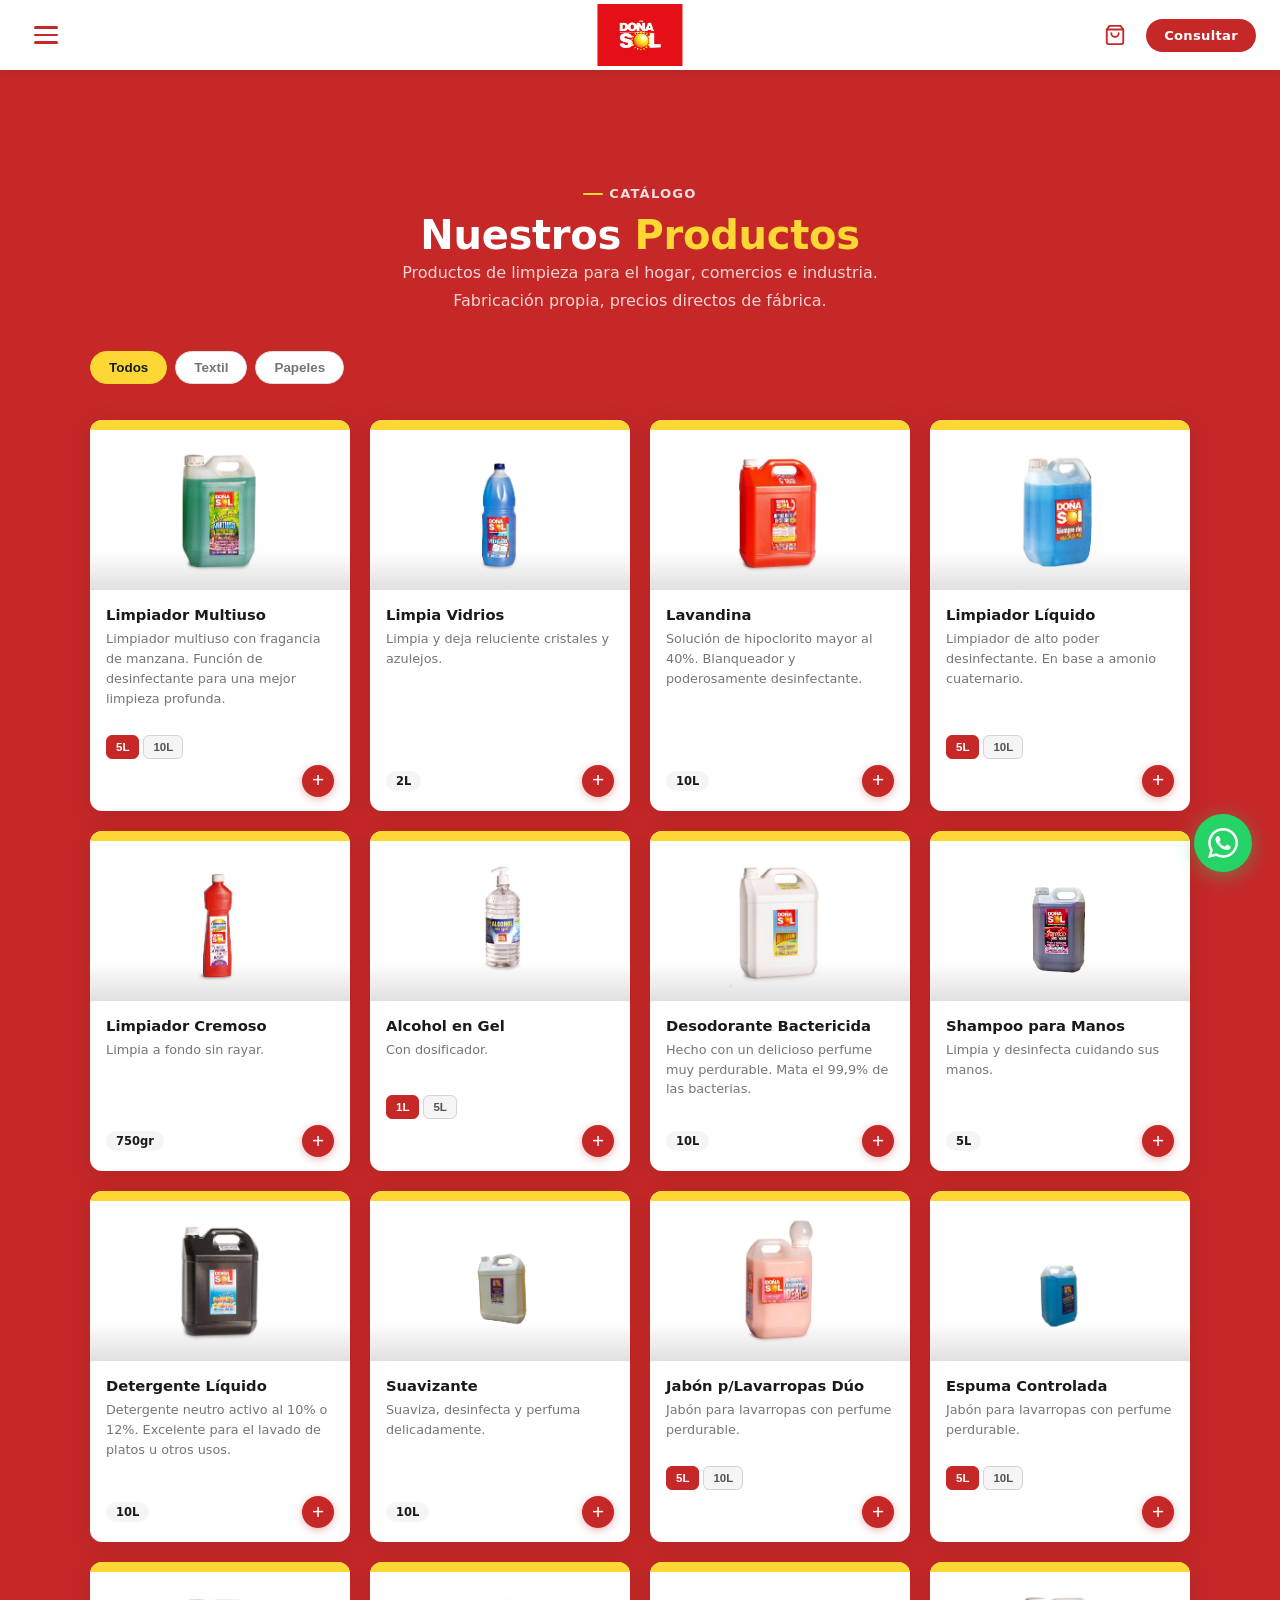
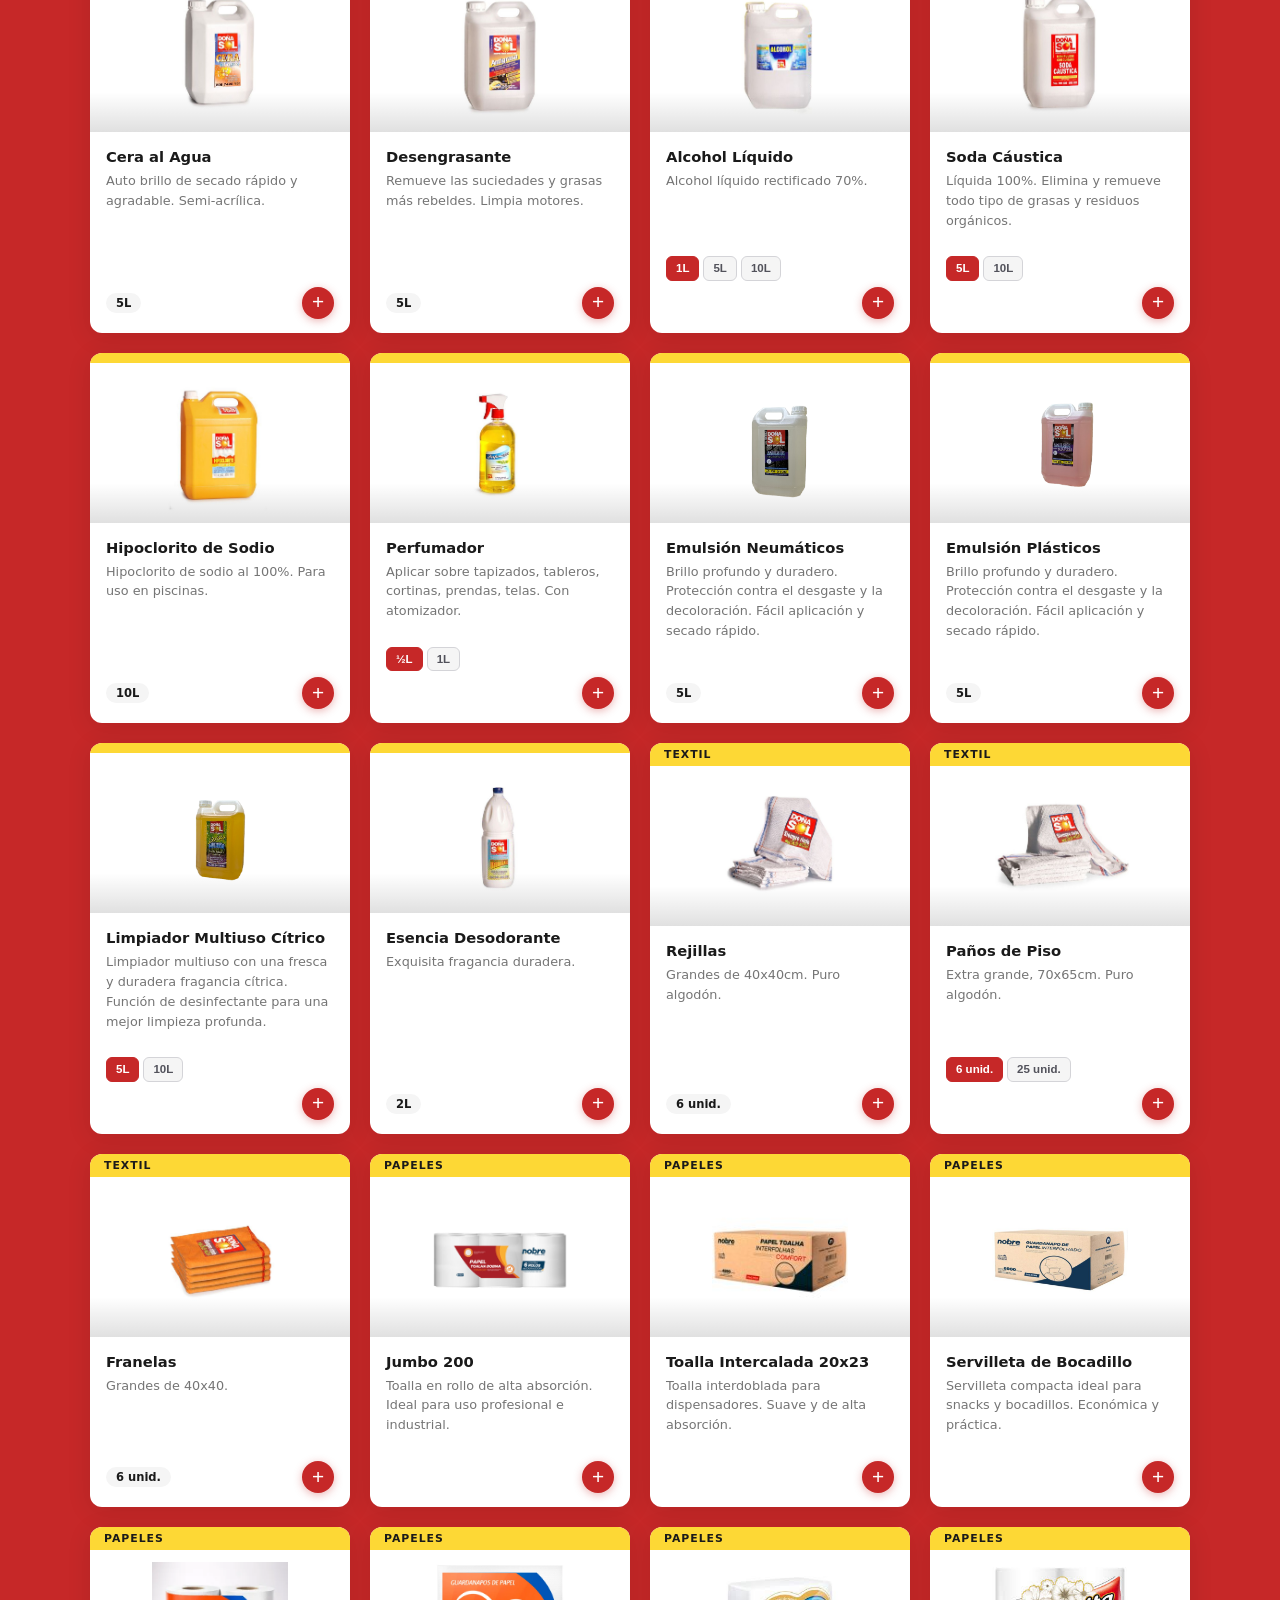
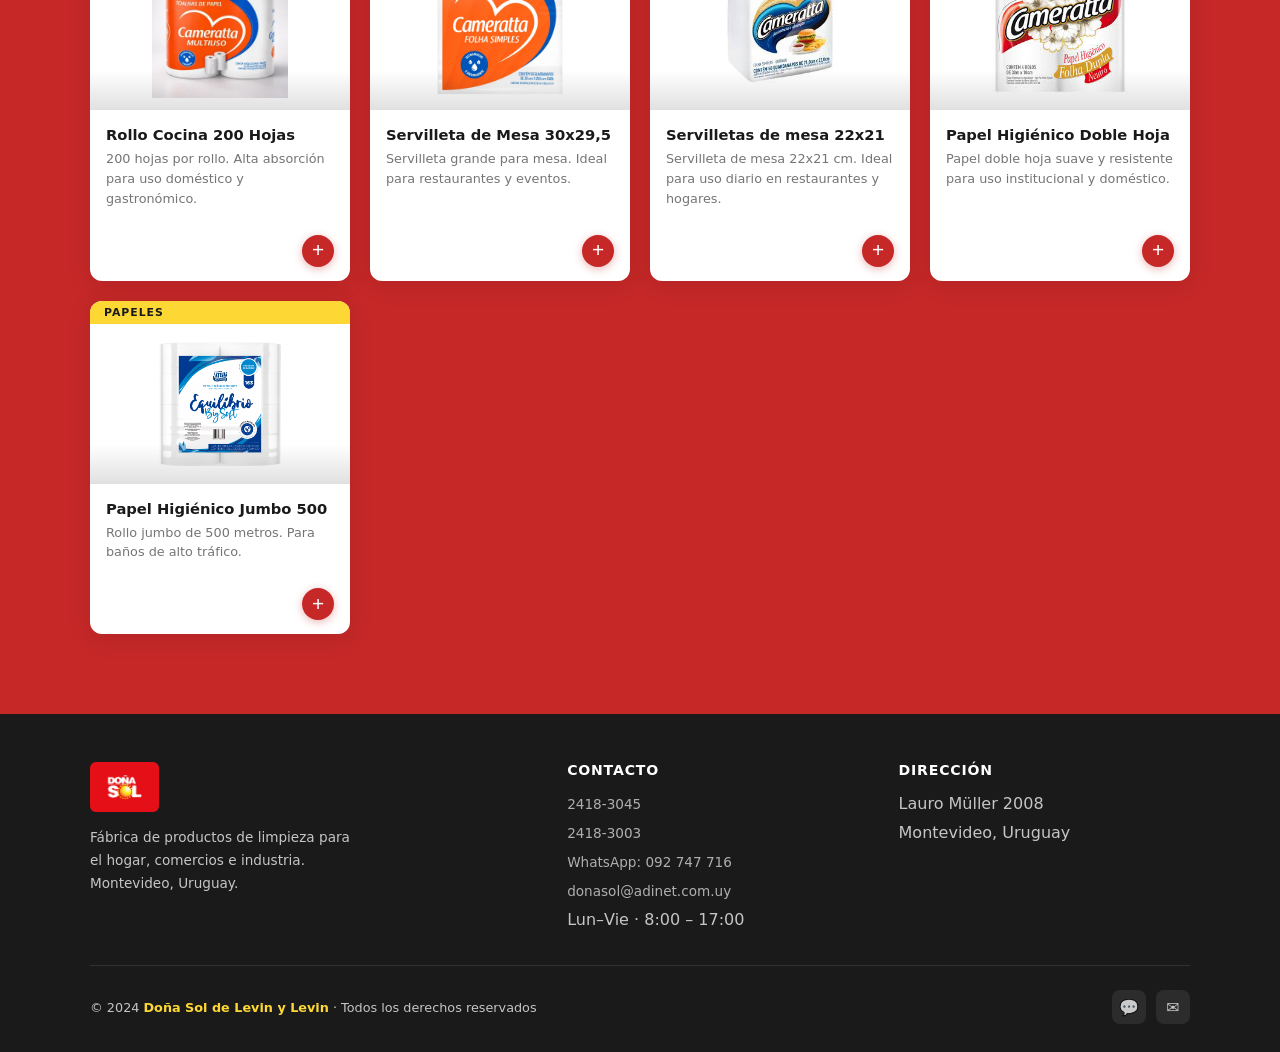
==== index.html @ 62ece006 "Update index.html" ====
<!DOCTYPE html>
<html lang="es">
<head>
  <meta charset="UTF-8" />
  <meta name="viewport" content="width=device-width, initial-scale=1.0" />
  <title>Doña Sol – Catálogo de Productos</title>
  <link rel="stylesheet" href="styles.css" />
</head>
<body>

  <!-- OVERLAY -->
  <div id="overlay"></div>

  <!-- CART DROPDOWN -->
  <div id="cart-dropdown">
    <div class="cart-dd-header">
      <span>Tu carrito</span>
      <button id="cart-dd-close" class="cart-dd-close" aria-label="Cerrar carrito">✕</button>
    </div>
    <div id="cart-items-list">
      <p class="cart-empty">Tu carrito está vacío.</p>
    </div>
    <div class="cart-dd-footer">
      <button id="btn-cart-clear" class="btn-cart-clear" style="display:none">Vaciar</button>
      <a id="btn-cart-order" href="#" target="_blank" class="btn-cart-order" style="display:none">💬 Realizar pedido</a>
    </div>
  </div>

  <!-- ============================================================
       SIDEBAR
  ============================================================ -->
  <aside id="sidebar" role="navigation" aria-label="Menú principal">
    <div class="sidebar-header">
      <div class="sidebar-logo">
        <img src="Fotos%20Dona%20sol/Logo.JPG" alt="Doña Sol" class="sidebar-logo-img" />
      </div>
      <button id="btn-close" aria-label="Cerrar menú">✕</button>
    </div>

    <nav class="sidebar-nav">
      <a href="#productos" class="nav-link">
        <span class="nav-icon">🧹</span> Catálogo
      </a>
    </nav>

    <div class="sidebar-footer">
      <p><strong>Doña Sol de Levin y Levin</strong><br/>
      Lauro Müller 2008, Montevideo<br/>
      Lun–Vie · 8:00 – 17:00</p>
    </div>
  </aside>

  <!-- ============================================================
       HEADER
  ============================================================ -->
  <header id="header">
    <button id="btn-menu" aria-label="Abrir menú">
      <span></span><span></span><span></span>
    </button>

    <div class="header-logo">
      <img src="Fotos%20Dona%20sol/Logo.JPG" alt="Doña Sol" class="header-logo-img" />
    </div>

    <div class="header-right">
      <button id="btn-cart" class="btn-cart" aria-label="Ver carrito">
        <svg viewBox="0 0 24 24" xmlns="http://www.w3.org/2000/svg"><path d="M6 2L3 6v14a2 2 0 002 2h14a2 2 0 002-2V6l-3-4z"/><line x1="3" y1="6" x2="21" y2="6"/><path d="M16 10a4 4 0 01-8 0"/></svg>
        <span id="cart-badge" class="cart-badge" style="display:none">0</span>
      </button>
      <a href="https://wa.me/59892747716" target="_blank" class="header-cta">Consultar</a>
    </div>
  </header>

  <!-- ============================================================
       MAIN
  ============================================================ -->
  <main>

    <!-- CATALOG -->
    <section id="productos">
      <div class="section-inner">

        <div class="catalog-hero">
          <div class="section-label">Catálogo</div>
          <h1 class="section-title">Nuestros <span class="accent">Productos</span></h1>
          <p class="section-desc">
            Productos de limpieza para el hogar, comercios e industria. Fabricación propia, precios directos de fábrica.
          </p>
        </div>

        <div class="category-tabs" id="filter-bar">
          <button class="tab-btn active" data-filter="todos">Todos</button>
          <button class="tab-btn" data-filter="textil">Textil</button>
          <button class="tab-btn" data-filter="papeles">Papeles</button>
        </div>

        <div class="products-grid" id="products-grid">

          <!-- HOGAR -->
          <div class="product-card reveal" data-category="hogar" data-id="multiuso" data-sizes="5L,10L">
            <div class="product-card-category"></div>
            <div class="product-card-img">
              <img src="Fotos%20Dona%20sol/Multiuso.JPG" alt="Limpiador Multiuso" />
            </div>
            <div class="product-card-body">
              <div class="product-card-name">Limpiador Multiuso</div>
              <div class="product-card-desc">Limpiador multiuso con fragancia de manzana. Función de desinfectante para una mejor limpieza profunda.</div>
            </div>
            <div class="product-card-footer">
              <span class="product-card-volume">5L o 10L</span>
              <span class="product-card-price"></span>
            </div>
          </div>

          <div class="product-card reveal reveal-delay-1" data-category="hogar">
            <div class="product-card-category"></div>
            <div class="product-card-img">
              <img src="Fotos%20Dona%20sol/Limpiavidrios.JPG" alt="Limpia Vidrios" />
            </div>
            <div class="product-card-body">
              <div class="product-card-name">Limpia Vidrios</div>
              <div class="product-card-desc">Limpia y deja reluciente cristales y azulejos.</div>
            </div>
            <div class="product-card-footer">
              <span class="product-card-volume">2L</span>
              <span class="product-card-price"></span>
            </div>
          </div>

          <div class="product-card reveal reveal-delay-2" data-category="hogar">
            <div class="product-card-category"></div>
            <div class="product-card-img">
              <img src="Fotos%20Dona%20sol/Lavandina.JPG" alt="Lavandina" />
            </div>
            <div class="product-card-body">
              <div class="product-card-name">Lavandina</div>
              <div class="product-card-desc">Solución de hipoclorito mayor al 40%. Blanqueador y poderosamente desinfectante.</div>
            </div>
            <div class="product-card-footer">
              <span class="product-card-volume">10L</span>
              <span class="product-card-price"></span>
            </div>
          </div>

          <div class="product-card reveal reveal-delay-3" data-category="hogar" data-id="desinfectante" data-sizes="5L,10L">
            <div class="product-card-category"></div>
            <div class="product-card-img">
              <img src="Fotos%20Dona%20sol/AmonioCuaternario.JPG" alt="Limpiador Líquido" />
            </div>
            <div class="product-card-body">
              <div class="product-card-name">Limpiador Líquido</div>
              <div class="product-card-desc">Limpiador de alto poder desinfectante. En base a amonio cuaternario.</div>
            </div>
            <div class="product-card-footer">
              <span class="product-card-volume">5L o 10L</span>
              <span class="product-card-price"></span>
            </div>
          </div>

          <div class="product-card reveal reveal-delay-1" data-category="hogar">
            <div class="product-card-category"></div>
            <div class="product-card-img">
              <img src="Fotos%20Dona%20sol/Cremoso.JPG" alt="Limpiador Cremoso" />
            </div>
            <div class="product-card-body">
              <div class="product-card-name">Limpiador Cremoso</div>
              <div class="product-card-desc">Limpia a fondo sin rayar.</div>
            </div>
            <div class="product-card-footer">
              <span class="product-card-volume">750gr</span>
              <span class="product-card-price"></span>
            </div>
          </div>

          <div class="product-card reveal reveal-delay-2" data-category="hogar" data-id="alcohol-gel" data-sizes="1L,5L">
            <div class="product-card-category"></div>
            <div class="product-card-img">
              <img src="Fotos%20Dona%20sol/Alcoholengel.JPG" alt="Alcohol en Gel" />
            </div>
            <div class="product-card-body">
              <div class="product-card-name">Alcohol en Gel</div>
              <div class="product-card-desc">Con dosificador.</div>
            </div>
            <div class="product-card-footer">
              <span class="product-card-volume">1L o 5L</span>
              <span class="product-card-price"></span>
            </div>
          </div>

          <div class="product-card reveal reveal-delay-3" data-category="hogar">
            <div class="product-card-category"></div>
            <div class="product-card-img">
              <img src="Fotos%20Dona%20sol/Desodorante.JPG" alt="Desodorante Bactericida" />
            </div>
            <div class="product-card-body">
              <div class="product-card-name">Desodorante Bactericida</div>
              <div class="product-card-desc">Hecho con un delicioso perfume muy perdurable. Mata el 99,9% de las bacterias.</div>
            </div>
            <div class="product-card-footer">
              <span class="product-card-volume">10L</span>
              <span class="product-card-price"></span>
            </div>
          </div>

          <div class="product-card reveal reveal-delay-1" data-category="hogar">
            <div class="product-card-category"></div>
            <div class="product-card-img">
              <img src="Fotos%20Dona%20sol/Jabon_para_manos-removebg-preview.png" alt="Shampoo para Manos" />
            </div>
            <div class="product-card-body">
              <div class="product-card-name">Shampoo para Manos</div>
              <div class="product-card-desc">Limpia y desinfecta cuidando sus manos.</div>
            </div>
            <div class="product-card-footer">
              <span class="product-card-volume">5L</span>
              <span class="product-card-price"></span>
            </div>
          </div>

          <!-- LAVANDERÍA -->
          <div class="product-card reveal" data-category="lavanderia">
            <div class="product-card-category"></div>
            <div class="product-card-img">
              <img src="Fotos%20Dona%20sol/Jabon%20Liquido.JPG" alt="Detergente Líquido" />
            </div>
            <div class="product-card-body">
              <div class="product-card-name">Detergente Líquido</div>
              <div class="product-card-desc">Detergente neutro activo al 10% o 12%. Excelente para el lavado de platos u otros usos.</div>
            </div>
            <div class="product-card-footer">
              <span class="product-card-volume">10L</span>
              <span class="product-card-price"></span>
            </div>
          </div>

          <div class="product-card reveal reveal-delay-1" data-category="lavanderia" data-id="suavizante">
            <div class="product-card-category"></div>
            <div class="product-card-img">
              <img src="Fotos%20Dona%20sol/suavizante.jpg" alt="Suavizante" />
            </div>
            <div class="product-card-body">
              <div class="product-card-name">Suavizante</div>
              <div class="product-card-desc">Suaviza, desinfecta y perfuma delicadamente.</div>
            </div>
            <div class="product-card-footer">
              <span class="product-card-volume">10L</span>
              <span class="product-card-price"></span>
            </div>
          </div>

          <div class="product-card reveal reveal-delay-1" data-category="lavanderia" data-id="ideal" data-sizes="5L,10L">
            <div class="product-card-category"></div>
            <div class="product-card-img">
              <img src="Fotos%20Dona%20sol/Ideal.JPG" alt="Jabón p/Lavarropas Dúo" />
            </div>
            <div class="product-card-body">
              <div class="product-card-name">Jabón p/Lavarropas Dúo</div>
              <div class="product-card-desc">Jabón para lavarropas con perfume perdurable.</div>
            </div>
            <div class="product-card-footer">
              <span class="product-card-volume">5L o 10L</span>
              <span class="product-card-price"></span>
            </div>
          </div>

          <div class="product-card reveal reveal-delay-2" data-category="lavanderia" data-id="espuma-controlada" data-sizes="5L,10L">
            <div class="product-card-category"></div>
            <div class="product-card-img">
              <img src="Fotos%20Dona%20sol/Limpiador%20liquidp.jpg" alt="Espuma Controlada" />
            </div>
            <div class="product-card-body">
              <div class="product-card-name">Espuma Controlada</div>
              <div class="product-card-desc">Jabón para lavarropas con perfume perdurable.</div>
            </div>
            <div class="product-card-footer">
              <span class="product-card-volume">5L o 10L</span>
              <span class="product-card-price"></span>
            </div>
          </div>

          <!-- PISOS -->
          <div class="product-card reveal" data-category="pisos">
            <div class="product-card-category"></div>
            <div class="product-card-img">
              <img src="Fotos%20Dona%20sol/Cera.JPG" alt="Cera al Agua" />
            </div>
            <div class="product-card-body">
              <div class="product-card-name">Cera al Agua</div>
              <div class="product-card-desc">Auto brillo de secado rápido y agradable. Semi-acrílica.</div>
            </div>
            <div class="product-card-footer">
              <span class="product-card-volume">5L</span>
              <span class="product-card-price"></span>
            </div>
          </div>

          <div class="product-card reveal reveal-delay-1" data-category="pisos">
            <div class="product-card-category"></div>
            <div class="product-card-img">
              <img src="Fotos%20Dona%20sol/Desengrasante.JPG" alt="Desengrasante" />
            </div>
            <div class="product-card-body">
              <div class="product-card-name">Desengrasante</div>
              <div class="product-card-desc">Remueve las suciedades y grasas más rebeldes. Limpia motores.</div>
            </div>
            <div class="product-card-footer">
              <span class="product-card-volume">5L</span>
              <span class="product-card-price"></span>
            </div>
          </div>

          <!-- INDUSTRIAL -->
          <div class="product-card reveal" data-category="industrial" data-id="alcohol" data-sizes="1L,5L,10L">
            <div class="product-card-category"></div>
            <div class="product-card-img">
              <img src="Fotos%20Dona%20sol/Alcohol.JPG" alt="Alcohol Líquido" />
            </div>
            <div class="product-card-body">
              <div class="product-card-name">Alcohol Líquido</div>
              <div class="product-card-desc">Alcohol líquido rectificado 70%.</div>
            </div>
            <div class="product-card-footer">
              <span class="product-card-volume">1L, 5L o 10L</span>
              <span class="product-card-price"></span>
            </div>
          </div>

          <div class="product-card reveal reveal-delay-1" data-category="industrial" data-id="soda-caustica" data-sizes="5L,10L">
            <div class="product-card-category"></div>
            <div class="product-card-img">
              <img src="Fotos%20Dona%20sol/Soda.JPG" alt="Soda Cáustica" />
            </div>
            <div class="product-card-body">
              <div class="product-card-name">Soda Cáustica</div>
              <div class="product-card-desc">Líquida 100%. Elimina y remueve todo tipo de grasas y residuos orgánicos.</div>
            </div>
            <div class="product-card-footer">
              <span class="product-card-volume">5L o 10L</span>
              <span class="product-card-price"></span>
            </div>
          </div>

          <div class="product-card reveal reveal-delay-2" data-category="industrial">
            <div class="product-card-category"></div>
            <div class="product-card-img">
              <img src="Fotos%20Dona%20sol/Hipoclorito.JPG" alt="Hipoclorito de Sodio" />
            </div>
            <div class="product-card-body">
              <div class="product-card-name">Hipoclorito de Sodio</div>
              <div class="product-card-desc">Hipoclorito de sodio al 100%. Para uso en piscinas.</div>
            </div>
            <div class="product-card-footer">
              <span class="product-card-volume">10L</span>
              <span class="product-card-price"></span>
            </div>
          </div>

          <div class="product-card reveal reveal-delay-3" data-category="industrial" data-id="perfumador" data-sizes="½L|500ml,1L">
            <div class="product-card-category"></div>
            <div class="product-card-img">
              <img src="Fotos%20Dona%20sol/Perfumador.JPG" alt="Perfumador" />
            </div>
            <div class="product-card-body">
              <div class="product-card-name">Perfumador</div>
              <div class="product-card-desc">Aplicar sobre tapizados, tableros, cortinas, prendas, telas. Con atomizador.</div>
            </div>
            <div class="product-card-footer">
              <span class="product-card-volume">1/2L o 1L</span>
              <span class="product-card-price"></span>
            </div>
          </div>

          <div class="product-card reveal reveal-delay-1" data-category="industrial">
            <div class="product-card-category"></div>
            <div class="product-card-img">
              <img src="Fotos%20Dona%20sol/Emulsion_Neumaticos-removebg-preview.png" alt="Emulsión Neumáticos" />
            </div>
            <div class="product-card-body">
              <div class="product-card-name">Emulsión Neumáticos</div>
              <div class="product-card-desc">Brillo profundo y duradero. Protección contra el desgaste y la decoloración. Fácil aplicación y secado rápido.</div>
            </div>
            <div class="product-card-footer">
              <span class="product-card-volume">5L</span>
              <span class="product-card-price"></span>
            </div>
          </div>

          <div class="product-card reveal reveal-delay-2" data-category="industrial">
            <div class="product-card-category"></div>
            <div class="product-card-img">
              <img src="Fotos%20Dona%20sol/Emulsion_plasticos-removebg-preview.png" alt="Emulsión Plásticos" />
            </div>
            <div class="product-card-body">
              <div class="product-card-name">Emulsión Plásticos</div>
              <div class="product-card-desc">Brillo profundo y duradero. Protección contra el desgaste y la decoloración. Fácil aplicación y secado rápido.</div>
            </div>
            <div class="product-card-footer">
              <span class="product-card-volume">5L</span>
              <span class="product-card-price"></span>
            </div>
          </div>

          <div class="product-card reveal reveal-delay-3" data-category="industrial" data-id="mulcit" data-sizes="5L,10L">
            <div class="product-card-category"></div>
            <div class="product-card-img">
              <img src="Fotos%20Dona%20sol/Mulcit-removebg-preview.png" alt="Limpiador Multiuso Cítrico" />
            </div>
            <div class="product-card-body">
              <div class="product-card-name">Limpiador Multiuso Cítrico</div>
              <div class="product-card-desc">Limpiador multiuso con una fresca y duradera fragancia cítrica. Función de desinfectante para una mejor limpieza profunda.</div>
            </div>
            <div class="product-card-footer">
              <span class="product-card-volume">5L o 10L</span>
              <span class="product-card-price"></span>
            </div>
          </div>

          <div class="product-card reveal" data-category="hogar">
            <div class="product-card-category"></div>
            <div class="product-card-img">
              <img src="Fotos%20Dona%20sol/Esencia.jpg" alt="Esencia Desodorante" />
            </div>
            <div class="product-card-body">
              <div class="product-card-name">Esencia Desodorante</div>
              <div class="product-card-desc">Exquisita fragancia duradera.</div>
            </div>
            <div class="product-card-footer">
              <span class="product-card-volume">2L</span>
              <span class="product-card-price"></span>
            </div>
          </div>

          <div class="product-card reveal" data-category="textil">
            <div class="product-card-category">Textil</div>
            <div class="product-card-img">
              <img src="Fotos%20Dona%20sol/Rejillas.JPG" alt="Rejillas" />
            </div>
            <div class="product-card-body">
              <div class="product-card-name">Rejillas</div>
              <div class="product-card-desc">Grandes de 40x40cm. Puro algodón.</div>
            </div>
            <div class="product-card-footer">
              <span class="product-card-volume">6 unid.</span>
              <span class="product-card-price"></span>
            </div>
          </div>

          <div class="product-card reveal reveal-delay-1" data-category="textil" data-id="panos-de-piso" data-sizes="6 unid.|6u,25 unid.|25u">
            <div class="product-card-category">Textil</div>
            <div class="product-card-img">
              <img src="Fotos%20Dona%20sol/Pa%C3%B1os%20de%20piso.JPG" alt="Paños de Piso" />
            </div>
            <div class="product-card-body">
              <div class="product-card-name">Paños de Piso</div>
              <div class="product-card-desc">Extra grande, 70x65cm. Puro algodón.</div>
            </div>
            <div class="product-card-footer">
              <span class="product-card-volume">6 o 25 unid.</span>
              <span class="product-card-price"></span>
            </div>
          </div>

          <div class="product-card reveal reveal-delay-2" data-category="textil">
            <div class="product-card-category">Textil</div>
            <div class="product-card-img">
              <img src="Fotos%20Dona%20sol/Franelas.JPG" alt="Franelas" />
            </div>
            <div class="product-card-body">
              <div class="product-card-name">Franelas</div>
              <div class="product-card-desc">Grandes de 40x40.</div>
            </div>
            <div class="product-card-footer">
              <span class="product-card-volume">6 unid.</span>
              <span class="product-card-price"></span>
            </div>
          </div>


          <!-- PAPELES -->
          <div class="product-card reveal" data-category="papeles">
            <div class="product-card-category">Papeles</div>
            <div class="product-card-img">
              <img src="Fotos%20Dona%20sol/Jumbo%20200.jpg" alt="Jumbo 200" />
            </div>
            <div class="product-card-body">
              <div class="product-card-name">Jumbo 200</div>
              <div class="product-card-desc">Toalla en rollo de alta absorción. Ideal para uso profesional e industrial.</div>
            </div>
            <div class="product-card-footer">
              <span class="product-card-price"></span>
            </div>
          </div>

          <div class="product-card reveal reveal-delay-1" data-category="papeles">
            <div class="product-card-category">Papeles</div>
            <div class="product-card-img">
              <img src="Fotos%20Dona%20sol/Toalla%20Intercalada%2020x23.jpg" alt="Toalla Intercalada 20x23" />
            </div>
            <div class="product-card-body">
              <div class="product-card-name">Toalla Intercalada 20x23</div>
              <div class="product-card-desc">Toalla interdoblada para dispensadores. Suave y de alta absorción.</div>
            </div>
            <div class="product-card-footer">
              <span class="product-card-price"></span>
            </div>
          </div>

          <div class="product-card reveal reveal-delay-2" data-category="papeles">
            <div class="product-card-category">Papeles</div>
            <div class="product-card-img">
              <img src="Fotos%20Dona%20sol/Servilleta%20de%20Bocadillo.jpg" alt="Servilleta de Bocadillo" />
            </div>
            <div class="product-card-body">
              <div class="product-card-name">Servilleta de Bocadillo</div>
              <div class="product-card-desc">Servilleta compacta ideal para snacks y bocadillos. Económica y práctica.</div>
            </div>
            <div class="product-card-footer">
              <span class="product-card-price"></span>
            </div>
          </div>

          <div class="product-card reveal reveal-delay-3" data-category="papeles">
            <div class="product-card-category">Papeles</div>
            <div class="product-card-img">
              <img src="Fotos%20Dona%20sol/Rollo%20Cocina%20200%20Hojas.webp" alt="Rollo Cocina 200 Hojas" />
            </div>
            <div class="product-card-body">
              <div class="product-card-name">Rollo Cocina 200 Hojas</div>
              <div class="product-card-desc">200 hojas por rollo. Alta absorción para uso doméstico y gastronómico.</div>
            </div>
            <div class="product-card-footer">
              <span class="product-card-price"></span>
            </div>
          </div>

          <div class="product-card reveal reveal-delay-1" data-category="papeles">
            <div class="product-card-category">Papeles</div>
            <div class="product-card-img">
              <img src="Fotos%20Dona%20sol/Servilleta%20de%20Mesa%2030x29%2C5.webp" alt="Servilleta de Mesa 30x29,5" />
            </div>
            <div class="product-card-body">
              <div class="product-card-name">Servilleta de Mesa 30x29,5</div>
              <div class="product-card-desc">Servilleta grande para mesa. Ideal para restaurantes y eventos.</div>
            </div>
            <div class="product-card-footer">
              <span class="product-card-price"></span>
            </div>
          </div>

          <div class="product-card reveal reveal-delay-3" data-category="papeles">
            <div class="product-card-category">Papeles</div>
            <div class="product-card-img">
              <img src="Fotos%20Dona%20sol/servilletaa.jpg" alt="Servilletas de mesa 22x21" />
            </div>
            <div class="product-card-body">
              <div class="product-card-name">Servilletas de mesa 22x21</div>
              <div class="product-card-desc">Servilleta de mesa 22x21 cm. Ideal para uso diario en restaurantes y hogares.</div>
            </div>
            <div class="product-card-footer">
              <span class="product-card-price"></span>
            </div>
          </div>

          <div class="product-card reveal reveal-delay-2" data-category="papeles">
            <div class="product-card-category">Papeles</div>
            <div class="product-card-img">
              <img src="Fotos%20Dona%20sol/Pepel%20Higenico%20Doble%20Hoja.jpg" alt="Papel Higiénico Doble Hoja" />
            </div>
            <div class="product-card-body">
              <div class="product-card-name">Papel Higiénico Doble Hoja</div>
              <div class="product-card-desc">Papel doble hoja suave y resistente para uso institucional y doméstico.</div>
            </div>
            <div class="product-card-footer">
              <span class="product-card-price"></span>
            </div>
          </div>

          <div class="product-card reveal reveal-delay-3" data-category="papeles">
            <div class="product-card-category">Papeles</div>
            <div class="product-card-img">
              <img src="Fotos%20Dona%20sol/Papel%20Higenico%20Jumbo%20500.png" alt="Papel Higiénico Jumbo 500" />
            </div>
            <div class="product-card-body">
              <div class="product-card-name">Papel Higiénico Jumbo 500</div>
              <div class="product-card-desc">Rollo jumbo de 500 metros. Para baños de alto tráfico.</div>
            </div>
            <div class="product-card-footer">
              <span class="product-card-price"></span>
            </div>
          </div>

        </div>
      </div>
    </section>

  </main>

  <!-- PRODUCT MODAL -->
  <div id="product-modal" class="pmodal-overlay">
    <div class="pmodal">
      <button class="pmodal-close" aria-label="Cerrar">✕</button>
      <div class="pmodal-img-wrap">
        <img id="pmodal-img" src="" alt="" />
      </div>
      <div class="pmodal-body">
        <h2 id="pmodal-name"></h2>
        <p id="pmodal-desc"></p>
        <span id="pmodal-volume" class="pmodal-volume"></span>
        <button id="pmodal-add-cart" class="pmodal-btn-cart">🛒 Agregar al carrito</button>
        <a id="pmodal-wa" href="#" target="_blank" class="pmodal-btn-wa">
          💬 Consultar por WhatsApp
        </a>
      </div>
    </div>
  </div>

  <!-- FOOTER -->
  <footer>
    <div class="footer-inner">
      <div class="footer-top">
        <div class="footer-brand">
          <div class="brand-logo">
            <img src="Fotos%20Dona%20sol/Logo.JPG" alt="Doña Sol" class="footer-logo-img" />
          </div>
          <p>Fábrica de productos de limpieza para el hogar, comercios e industria. Montevideo, Uruguay.</p>
        </div>
        <div class="footer-col">
          <h4>Contacto</h4>
          <ul>
            <li><a href="tel:24183045">2418-3045</a></li>
            <li><a href="tel:24183003">2418-3003</a></li>
            <li><a href="https://wa.me/59892747716" target="_blank">WhatsApp: 092 747 716</a></li>
            <li><a href="mailto:donasol@adinet.com.uy">donasol@adinet.com.uy</a></li>
            <li>Lun–Vie · 8:00 – 17:00</li>
          </ul>
        </div>
        <div class="footer-col">
          <h4>Dirección</h4>
          <ul>
            <li>Lauro Müller 2008</li>
            <li>Montevideo, Uruguay</li>
          </ul>
        </div>
      </div>
      <div class="footer-bottom">
        <p>© 2024 <span class="accent">Doña Sol de Levin y Levin</span> · Todos los derechos reservados</p>
        <div class="social-links">
          <a href="https://wa.me/59892747716" target="_blank" title="WhatsApp">💬</a>
          <a href="mailto:donasol@adinet.com.uy" title="Email">✉️</a>
        </div>
      </div>
    </div>
  </footer>

  <!-- WHATSAPP FLOATING BUTTON -->
  <a id="whatsapp-btn" href="https://wa.me/59892747716" target="_blank" aria-label="Contactar por WhatsApp">
    <svg viewBox="0 0 24 24" xmlns="http://www.w3.org/2000/svg">
      <path d="M17.472 14.382c-.297-.149-1.758-.867-2.03-.967-.273-.099-.471-.148-.67.15-.197.297-.767.966-.94 1.164-.173.199-.347.223-.644.075-.297-.15-1.255-.463-2.39-1.475-.883-.788-1.48-1.761-1.653-2.059-.173-.297-.018-.458.13-.606.134-.133.298-.347.446-.52.149-.174.198-.298.298-.497.099-.198.05-.371-.025-.52-.075-.149-.669-1.612-.916-2.207-.242-.579-.487-.5-.669-.51-.173-.008-.371-.01-.57-.01-.198 0-.52.074-.792.372-.272.297-1.04 1.016-1.04 2.479 0 1.462 1.065 2.875 1.213 3.074.149.198 2.096 3.2 5.077 4.487.709.306 1.262.489 1.694.625.712.227 1.36.195 1.871.118.571-.085 1.758-.719 2.006-1.413.248-.694.248-1.289.173-1.413-.074-.124-.272-.198-.57-.347m-5.421 7.403h-.004a9.87 9.87 0 01-5.031-1.378l-.361-.214-3.741.982.998-3.648-.235-.374a9.86 9.86 0 01-1.51-5.26c.001-5.45 4.436-9.884 9.888-9.884 2.64 0 5.122 1.03 6.988 2.898a9.825 9.825 0 012.893 6.994c-.003 5.45-4.437 9.884-9.885 9.884m8.413-18.297A11.815 11.815 0 0012.05 0C5.495 0 .16 5.335.157 11.892c0 2.096.547 4.142 1.588 5.945L.057 24l6.305-1.654a11.882 11.882 0 005.683 1.448h.005c6.554 0 11.89-5.335 11.893-11.893a11.821 11.821 0 00-3.48-8.413Z"/>
    </svg>
  </a>

  <script src="https://cdn.jsdelivr.net/npm/motion@latest/dist/motion.js"></script>
  <script src="script.js"></script>
</body>
</html>
---- styles.css ----
/* ============================================================
   VARIABLES & RESET
============================================================ */
:root {
  --red:        #C62828;
  --red-dark:   #8E0000;
  --red-light:  #EF5350;
  --yellow:     #FDD835;
  --yellow-dark:#F9A825;
  --white:      #FFFFFF;
  --off-white:  #FFF8F8;
  --gray-light: #F5F5F5;
  --gray:       #757575;
  --dark:       #1A1A1A;
  --sidebar-w:  300px;
  --header-h:   70px;
  --radius:     12px;
  --shadow:     0 4px 24px rgba(0,0,0,0.10);
  --shadow-lg:  0 8px 40px rgba(0,0,0,0.16);
  --trans:      0.35s cubic-bezier(.4,0,.2,1);
}

*, *::before, *::after { box-sizing: border-box; margin: 0; padding: 0; }

html { scroll-behavior: smooth; }

body {
  font-family: 'Segoe UI', system-ui, -apple-system, sans-serif;
  background: var(--white);
  color: var(--dark);
  overflow-x: hidden;
}

img { display: block; max-width: 100%; }
a   { text-decoration: none; color: inherit; }
ul  { list-style: none; }

/* ============================================================
   OVERLAY
============================================================ */
#overlay {
  position: fixed; inset: 0;
  background: rgba(0,0,0,0.45);
  z-index: 200;
  opacity: 0;
  pointer-events: none;
  transition: opacity var(--trans);
}
#overlay.active { opacity: 1; pointer-events: all; }

/* ============================================================
   SIDEBAR
============================================================ */
#sidebar {
  position: fixed;
  top: 0; left: 0;
  width: var(--sidebar-w);
  height: 100vh;
  background: var(--red-dark);
  z-index: 300;
  display: flex;
  flex-direction: column;
  transform: translateX(calc(-1 * var(--sidebar-w)));
  transition: transform var(--trans);
  overflow-y: auto;
}
#sidebar.open { transform: translateX(0); }

.sidebar-header {
  display: flex;
  align-items: center;
  justify-content: space-between;
  padding: 24px 20px 20px;
  border-bottom: 1px solid rgba(255,255,255,0.12);
}
.sidebar-logo {
  display: flex;
  align-items: center;
}
.sidebar-logo-img {
  height: 44px;
  width: auto;
  object-fit: contain;
  display: block;
  border-radius: 6px;
}
#btn-close {
  background: rgba(255,255,255,0.10);
  border: none;
  color: var(--white);
  width: 34px; height: 34px;
  border-radius: 50%;
  cursor: pointer;
  font-size: 1.1rem;
  display: flex; align-items: center; justify-content: center;
  transition: background var(--trans);
  flex-shrink: 0;
}
#btn-close:hover { background: rgba(255,255,255,0.22); }

.sidebar-nav {
  padding: 20px 0;
  flex: 1;
}
.sidebar-nav a {
  display: flex;
  align-items: center;
  gap: 14px;
  padding: 14px 24px;
  color: rgba(255,255,255,0.88);
  font-size: 0.97rem;
  font-weight: 500;
  transition: background var(--trans), color var(--trans), padding var(--trans);
  border-left: 3px solid transparent;
}
.sidebar-nav a:hover,
.sidebar-nav a.active {
  background: rgba(255,255,255,0.10);
  color: var(--yellow);
  border-left-color: var(--yellow);
  padding-left: 30px;
}
.sidebar-nav a .nav-icon { font-size: 1.3rem; flex-shrink: 0; }

.sidebar-divider {
  height: 1px;
  background: rgba(255,255,255,0.12);
  margin: 8px 20px;
}

.sidebar-footer {
  padding: 20px 24px;
  border-top: 1px solid rgba(255,255,255,0.12);
}
.sidebar-footer p {
  color: rgba(255,255,255,0.55);
  font-size: 0.78rem;
  line-height: 1.6;
}
.sidebar-footer strong { color: rgba(255,255,255,0.80); }

/* ============================================================
   HEADER
============================================================ */
#header {
  position: fixed;
  top: 0; left: 0; right: 0;
  height: var(--header-h);
  background: var(--white);
  display: flex;
  align-items: center;
  justify-content: space-between;
  padding: 0 24px;
  z-index: 100;
  box-shadow: 0 2px 12px rgba(0,0,0,0.08);
  transition: box-shadow var(--trans);
}
#header.scrolled { box-shadow: 0 4px 20px rgba(0,0,0,0.14); }

#btn-menu {
  background: none;
  border: none;
  cursor: pointer;
  width: 44px; height: 44px;
  border-radius: var(--radius);
  display: flex; flex-direction: column;
  align-items: center; justify-content: center;
  gap: 5px;
  transition: background var(--trans);
}
#btn-menu:hover { background: var(--gray-light); }
#btn-menu span {
  display: block;
  width: 24px; height: 2.5px;
  background: var(--red);
  border-radius: 2px;
  transition: transform var(--trans), opacity var(--trans);
}

.header-logo {
  display: flex;
  align-items: center;
  position: absolute;
  left: 50%;
  transform: translateX(-50%);
}
.header-logo-img {
  height: 62px;
  width: auto;
  object-fit: contain;
  display: block;
}

.header-cta {
  background: var(--red);
  color: var(--white);
  padding: 9px 18px;
  border-radius: 25px;
  font-size: 0.82rem;
  font-weight: 600;
  letter-spacing: 0.3px;
  transition: background var(--trans), transform var(--trans);
  white-space: nowrap;
}
.header-cta:hover { background: var(--red-dark); transform: translateY(-1px); }

/* ============================================================
   MAIN LAYOUT
============================================================ */
main { padding-top: var(--header-h); }

/* ============================================================
   HERO SECTION
============================================================ */
#hero {
  min-height: calc(100vh - var(--header-h));
  background: linear-gradient(135deg, var(--red-dark) 0%, var(--red) 55%, #D84315 100%);
  display: flex;
  align-items: center;
  position: relative;
  overflow: hidden;
  padding: 60px 24px;
}

#hero::before {
  content: '';
  position: absolute;
  width: 500px; height: 500px;
  border-radius: 50%;
  background: rgba(255,255,255,0.04);
  top: -150px; right: -100px;
  pointer-events: none;
}
#hero::after {
  content: '';
  position: absolute;
  width: 300px; height: 300px;
  border-radius: 50%;
  background: var(--yellow);
  opacity: 0.07;
  bottom: -80px; left: -60px;
  pointer-events: none;
}

.hero-content {
  max-width: 640px;
  position: relative;
  z-index: 1;
}
.hero-badge {
  display: inline-flex;
  align-items: center;
  gap: 6px;
  background: rgba(253,216,53,0.18);
  border: 1px solid rgba(253,216,53,0.40);
  color: var(--yellow);
  padding: 6px 14px;
  border-radius: 25px;
  font-size: 0.82rem;
  font-weight: 600;
  letter-spacing: 0.5px;
  margin-bottom: 22px;
  text-transform: uppercase;
}
.hero-title {
  font-size: clamp(2.2rem, 5vw, 3.6rem);
  font-weight: 900;
  color: var(--white);
  line-height: 1.15;
  margin-bottom: 20px;
  letter-spacing: -0.5px;
}
.hero-title .accent { color: var(--yellow); }
.hero-subtitle {
  color: rgba(255,255,255,0.80);
  font-size: clamp(1rem, 2vw, 1.18rem);
  line-height: 1.7;
  margin-bottom: 36px;
  max-width: 520px;
}
.hero-actions {
  display: flex;
  gap: 14px;
  flex-wrap: wrap;
}
.btn-primary {
  background: var(--yellow);
  color: var(--red-dark);
  padding: 14px 28px;
  border-radius: 30px;
  font-weight: 700;
  font-size: 0.95rem;
  transition: transform var(--trans), box-shadow var(--trans), background var(--trans);
  box-shadow: 0 4px 16px rgba(253,216,53,0.35);
}
.btn-primary:hover {
  transform: translateY(-2px);
  box-shadow: 0 8px 28px rgba(253,216,53,0.50);
  background: var(--yellow);
}
.btn-secondary {
  background: rgba(255,255,255,0.12);
  color: var(--white);
  padding: 14px 28px;
  border-radius: 30px;
  font-weight: 600;
  font-size: 0.95rem;
  border: 1.5px solid rgba(255,255,255,0.30);
  transition: background var(--trans), transform var(--trans);
}
.btn-secondary:hover {
  background: rgba(255,255,255,0.20);
  transform: translateY(-2px);
}

.hero-stats {
  display: flex;
  gap: 32px;
  margin-top: 52px;
  flex-wrap: wrap;
}
.stat {
  display: flex;
  flex-direction: column;
}
.stat-num {
  font-size: 2rem;
  font-weight: 900;
  color: var(--yellow);
  line-height: 1;
}
.stat-label {
  font-size: 0.8rem;
  color: rgba(255,255,255,0.65);
  margin-top: 4px;
  letter-spacing: 0.3px;
}

.hero-image-wrap {
  position: absolute;
  right: 4%;
  top: 50%;
  transform: translateY(-50%);
  width: min(520px, 46vw);
  z-index: 1;
}

/* ── Carousel ── */
.carousel {
  position: relative;
  border-radius: 22px;
  overflow: hidden;
  box-shadow: 0 20px 60px rgba(0,0,0,0.35);
}
.carousel-track {
  position: relative;
  overflow: hidden;
  height: 360px;
}
.carousel-slide {
  position: absolute;
  inset: 0;
  transform: translateX(100%);
  transition: transform 0.5s cubic-bezier(.4,0,.2,1);
}
.carousel-slide.active {
  transform: translateX(0);
}
.carousel-slide.leaving {
  transform: translateX(-100%);
}
.carousel-slide img {
  width: 100%;
  height: 100%;
  object-fit: cover;
  display: block;
}
.carousel-btn {
  position: absolute;
  top: 50%;
  transform: translateY(-50%);
  z-index: 10;
  background: rgba(0,0,0,0.42);
  border: none;
  color: #fff;
  width: 44px; height: 44px;
  border-radius: 50%;
  font-size: 1.8rem;
  line-height: 1;
  cursor: pointer;
  display: flex; align-items: center; justify-content: center;
  transition: background var(--trans);
  pointer-events: all;
}
.carousel-btn:hover { background: rgba(0,0,0,0.68); }
.carousel-prev { left: 12px; }
.carousel-next { right: 12px; }
.carousel-dots {
  position: absolute;
  bottom: 12px;
  left: 50%;
  transform: translateX(-50%);
  display: flex;
  gap: 7px;
  pointer-events: all;
}
.dot {
  width: 9px; height: 9px;
  border-radius: 50%;
  background: rgba(255,255,255,0.45);
  cursor: pointer;
  transition: background var(--trans), transform var(--trans);
}
.dot.active {
  background: var(--yellow);
  transform: scale(1.25);
}
.hero-image-card .big-icon { font-size: 5rem; }
.hero-image-card p {
  color: var(--white);
  font-weight: 700;
  font-size: 1.05rem;
  text-align: center;
}
.hero-image-card .pill-list {
  display: flex;
  flex-wrap: wrap;
  gap: 8px;
  justify-content: center;
}
.hero-logo-img {
  width: 100%;
  max-width: 260px;
  height: auto;
  object-fit: contain;
  border-radius: 12px;
}

.hero-image-card .pill {
  background: rgba(253,216,53,0.18);
  color: var(--yellow);
  font-size: 0.74rem;
  font-weight: 600;
  padding: 4px 11px;
  border-radius: 20px;
  border: 1px solid rgba(253,216,53,0.30);
}

/* ============================================================
   SECTION COMMONS
============================================================ */
section { padding: 80px 24px; }
.section-inner { max-width: 1100px; margin: 0 auto; }
.section-label {
  display: inline-flex;
  align-items: center;
  gap: 6px;
  color: var(--red);
  font-size: 0.82rem;
  font-weight: 700;
  letter-spacing: 1.2px;
  text-transform: uppercase;
  margin-bottom: 10px;
}
.section-label::before {
  content: '';
  width: 20px; height: 2.5px;
  background: var(--red);
  border-radius: 2px;
}
.section-title {
  font-size: clamp(1.7rem, 3.5vw, 2.5rem);
  font-weight: 900;
  color: var(--dark);
  line-height: 1.2;
  letter-spacing: -0.3px;
}
.section-title .accent { color: var(--red); }
.section-desc {
  color: var(--gray);
  font-size: 1rem;
  line-height: 1.75;
  max-width: 560px;
  margin-top: 12px;
}

/* ============================================================
   PRODUCTS SECTION
============================================================ */
#productos {
  background: var(--red);
  padding-top: calc(var(--header-h) + 40px);
  min-height: 100vh;
}

.catalog-hero {
  text-align: center;
  margin-bottom: 36px;
}
.catalog-hero .section-label {
  color: rgba(255,255,255,0.85);
}
.catalog-hero .section-label::before {
  background: var(--yellow);
}
.catalog-hero .section-title {
  color: var(--white);
}
.catalog-hero .section-title .accent {
  color: var(--yellow);
}
.catalog-hero .section-desc {
  color: rgba(255,255,255,0.80);
  max-width: 560px;
  margin: 0 auto;
}

.products-header {
  display: flex;
  justify-content: space-between;
  align-items: flex-end;
  gap: 20px;
  margin-bottom: 48px;
  flex-wrap: wrap;
}

.category-tabs {
  display: flex;
  gap: 8px;
  flex-wrap: wrap;
  margin-bottom: 36px;
}
.tab-btn {
  background: var(--white);
  border: 1.5px solid #E0E0E0;
  color: var(--gray);
  padding: 8px 18px;
  border-radius: 25px;
  font-size: 0.84rem;
  font-weight: 600;
  cursor: pointer;
  transition: all var(--trans);
}
.tab-btn:hover { border-color: var(--yellow); color: var(--dark); }
.tab-btn.active {
  background: var(--yellow);
  border-color: var(--yellow);
  color: var(--dark);
}

.product-card.hidden {
  display: none;
}

.products-grid {
  display: grid;
  grid-template-columns: repeat(auto-fill, minmax(220px, 1fr));
  gap: 20px;
}

.product-card {
  background: var(--white);
  border-radius: var(--radius);
  box-shadow: var(--shadow);
  overflow: hidden;
  transition: transform var(--trans), box-shadow var(--trans);
  cursor: pointer;
  display: flex;
  flex-direction: column;
}
.product-card:hover {
  transform: translateY(-5px);
  box-shadow: var(--shadow-lg);
}
.product-card-img {
  background: var(--white);
  height: 160px;
  display: flex;
  align-items: center;
  justify-content: center;
  font-size: 3.5rem;
  position: relative;
  overflow: hidden;
}
.product-card-img img {
  width: 100%;
  height: 100%;
  object-fit: contain;
  display: block;
  padding: 12px;
  transition: transform var(--trans);
}
.product-card:hover .product-card-img img {
  transform: scale(1.05);
}
[data-id="suavizante"] .product-card-img img {
  padding: 12px;
  object-fit: contain;
}
.product-card-img::after {
  content: '';
  position: absolute;
  bottom: 0; left: 0; right: 0;
  height: 40px;
  background: linear-gradient(transparent, rgba(0,0,0,0.12));
}
.product-card-body {
  padding: 16px;
  flex: 1;
}
.product-card-name {
  font-weight: 700;
  font-size: 0.92rem;
  color: var(--dark);
  margin-bottom: 6px;
}
.product-card-desc {
  font-size: 0.80rem;
  color: var(--gray);
  line-height: 1.55;
}

.product-card-category {
  background: var(--yellow);
  color: var(--dark);
  font-size: 0.68rem;
  font-weight: 700;
  letter-spacing: 0.09em;
  text-transform: uppercase;
  padding: 5px 14px;
}

.product-card-footer {
  display: flex;
  align-items: center;
  flex-wrap: wrap;
  padding: 10px 16px 14px;
  gap: 6px 8px;
  min-height: 52px;
}

.product-card-volume {
  background: var(--gray-light);
  color: var(--dark);
  font-size: 0.72rem;
  font-weight: 700;
  padding: 3px 10px;
  border-radius: 20px;
  white-space: nowrap;
}

.product-card-price {
  font-size: 1rem;
  font-weight: 800;
  color: var(--red-dark);
  white-space: nowrap;
}
.product-card-price:empty { display: none; }

/* ── Size selector (products with two or more sizes) ── */
.size-selector {
  display: flex;
  gap: 4px;
  flex-wrap: wrap;
  width: 100%;
}
.size-btn {
  background: var(--gray-light);
  border: 1.5px solid #D4D4D8;
  border-radius: 6px;
  padding: 3px 9px;
  font-size: 0.72rem;
  font-weight: 700;
  cursor: pointer;
  color: #52525B;
  transition: border-color .15s, background .15s, color .15s;
  line-height: 1.4;
  white-space: nowrap;
}
.size-btn:hover {
  border-color: var(--red);
  color: var(--red);
  background: #FFF5F5;
}
.size-btn.active {
  border-color: var(--red);
  background: var(--red);
  color: #fff;
}

.hidden { display: none !important; }

/* ============================================================
   GALLERY SECTION
============================================================ */
#galeria {
  padding: 0;
  background: var(--dark);
}
.gallery-grid {
  display: grid;
  grid-template-columns: 2fr 1fr 1fr;
  gap: 4px;
}
.gallery-item {
  position: relative;
  overflow: hidden;
  aspect-ratio: 4/3;
}
.gallery-item img {
  width: 100%;
  height: 100%;
  object-fit: cover;
  display: block;
  transition: transform 0.5s ease;
}
.gallery-item:hover img { transform: scale(1.06); }
.gallery-overlay {
  position: absolute;
  bottom: 0; left: 0; right: 0;
  background: linear-gradient(transparent, rgba(0,0,0,0.72));
  padding: 32px 20px 18px;
  transform: translateY(100%);
  transition: transform 0.35s ease;
}
.gallery-item:hover .gallery-overlay { transform: translateY(0); }
.gallery-overlay p {
  color: var(--white);
  font-weight: 700;
  font-size: 0.92rem;
}
@media (max-width: 700px) {
  .gallery-grid { grid-template-columns: 1fr; }
  .gallery-item { aspect-ratio: 16/9; }
}

/* ============================================================
   ABOUT SECTION
============================================================ */
#nosotros { background: var(--white); }

.about-grid {
  display: grid;
  grid-template-columns: 1fr 1fr;
  gap: 64px;
  align-items: center;
}
@media (max-width: 768px) {
  .about-grid { grid-template-columns: 1fr; gap: 40px; }
}

.about-visual {
  position: relative;
}
.about-photo-wrap {
  border-radius: 20px;
  overflow: hidden;
  box-shadow: var(--shadow-lg);
}
.about-photo {
  width: 100%;
  height: 380px;
  object-fit: cover;
  display: block;
}

.about-badge-card {
  position: absolute;
  bottom: -20px; right: -20px;
  background: var(--yellow);
  border-radius: 16px;
  padding: 16px 20px;
  box-shadow: var(--shadow);
  display: flex;
  align-items: center;
  gap: 10px;
}
.about-badge-card .badge-icon { font-size: 1.8rem; }
.about-badge-card div p:first-child {
  font-weight: 800;
  font-size: 1rem;
  color: var(--red-dark);
}
.about-badge-card div p:last-child {
  font-size: 0.76rem;
  color: var(--red);
  font-weight: 600;
}

.values-list {
  margin-top: 28px;
  display: flex;
  flex-direction: column;
  gap: 16px;
}
.value-item {
  display: flex;
  gap: 14px;
  align-items: flex-start;
}
.value-icon {
  width: 44px; height: 44px;
  background: rgba(198,40,40,0.09);
  border-radius: 10px;
  display: flex; align-items: center; justify-content: center;
  font-size: 1.3rem;
  flex-shrink: 0;
}
.value-item h4 {
  font-weight: 700;
  font-size: 0.92rem;
  color: var(--dark);
  margin-bottom: 3px;
}
.value-item p {
  font-size: 0.83rem;
  color: var(--gray);
  line-height: 1.55;
}

/* ============================================================
   WHY US / FEATURES SECTION
============================================================ */
#ventajas {
  background: linear-gradient(135deg, var(--red-dark), var(--red));
  padding: 80px 24px;
}
#ventajas .section-label { color: var(--yellow); }
#ventajas .section-label::before { background: var(--yellow); }
#ventajas .section-title { color: var(--white); }
#ventajas .section-desc { color: rgba(255,255,255,0.75); }

.features-grid {
  display: grid;
  grid-template-columns: repeat(auto-fit, minmax(220px, 1fr));
  gap: 24px;
  margin-top: 48px;
}
.feature-card {
  background: rgba(255,255,255,0.08);
  border: 1px solid rgba(255,255,255,0.14);
  border-radius: var(--radius);
  padding: 28px 24px;
  transition: background var(--trans), transform var(--trans);
}
.feature-card:hover {
  background: rgba(255,255,255,0.14);
  transform: translateY(-4px);
}
.feature-icon {
  font-size: 2.4rem;
  margin-bottom: 14px;
}
.feature-card h3 {
  color: var(--yellow);
  font-size: 1rem;
  font-weight: 700;
  margin-bottom: 8px;
}
.feature-card p {
  color: rgba(255,255,255,0.75);
  font-size: 0.85rem;
  line-height: 1.6;
}

/* ============================================================
   CONTACT SECTION
============================================================ */
#contacto { background: var(--off-white); }

.contact-grid {
  display: grid;
  grid-template-columns: 1fr 1fr;
  gap: 48px;
  align-items: start;
}
@media (max-width: 768px) {
  .contact-grid { grid-template-columns: 1fr; }
}

.contact-items {
  display: flex;
  flex-direction: column;
  gap: 16px;
}
.contact-item {
  display: flex;
  align-items: center;
  gap: 14px;
  background: var(--white);
  border-radius: var(--radius);
  padding: 14px 18px;
  box-shadow: 0 2px 10px rgba(0,0,0,0.06);
  transition: transform var(--trans);
}
.contact-item:hover { transform: translateX(4px); }
.contact-item-icon {
  width: 40px; height: 40px;
  background: rgba(198,40,40,0.09);
  border-radius: 10px;
  display: flex; align-items: center; justify-content: center;
  font-size: 1.2rem;
  flex-shrink: 0;
}
.contact-item-text p:first-child {
  font-size: 0.76rem;
  color: var(--gray);
  font-weight: 600;
  text-transform: uppercase;
  letter-spacing: 0.5px;
}
.contact-item-text p:last-child {
  font-size: 0.92rem;
  color: var(--dark);
  font-weight: 600;
  margin-top: 2px;
}

.contact-form {
  background: var(--white);
  border-radius: 20px;
  padding: 36px 32px;
  box-shadow: var(--shadow);
}
.contact-form h3 {
  font-size: 1.2rem;
  font-weight: 800;
  color: var(--dark);
  margin-bottom: 24px;
}
.form-group {
  margin-bottom: 18px;
}
.form-group label {
  display: block;
  font-size: 0.82rem;
  font-weight: 600;
  color: var(--dark);
  margin-bottom: 7px;
  letter-spacing: 0.2px;
}
.form-group input,
.form-group select,
.form-group textarea {
  width: 100%;
  border: 1.5px solid #E0E0E0;
  border-radius: 10px;
  padding: 11px 14px;
  font-size: 0.92rem;
  font-family: inherit;
  color: var(--dark);
  background: var(--white);
  outline: none;
  transition: border-color var(--trans), box-shadow var(--trans);
}
.form-group input:focus,
.form-group select:focus,
.form-group textarea:focus {
  border-color: var(--red);
  box-shadow: 0 0 0 3px rgba(198,40,40,0.10);
}
.form-group textarea { resize: vertical; min-height: 110px; }
.btn-submit {
  width: 100%;
  background: var(--red);
  color: var(--white);
  border: none;
  padding: 14px;
  border-radius: 30px;
  font-size: 0.96rem;
  font-weight: 700;
  cursor: pointer;
  transition: background var(--trans), transform var(--trans), box-shadow var(--trans);
  box-shadow: 0 4px 16px rgba(198,40,40,0.30);
  font-family: inherit;
}
.btn-submit:hover {
  background: var(--red-dark);
  transform: translateY(-2px);
  box-shadow: 0 8px 24px rgba(198,40,40,0.40);
}

/* ============================================================
   FOOTER
============================================================ */
footer {
  background: var(--dark);
  color: rgba(255,255,255,0.75);
  padding: 48px 24px 28px;
}
.footer-inner {
  max-width: 1100px;
  margin: 0 auto;
}
.footer-top {
  display: grid;
  grid-template-columns: 1.5fr 1fr 1fr;
  gap: 40px;
  padding-bottom: 36px;
  border-bottom: 1px solid rgba(255,255,255,0.10);
}
@media (max-width: 768px) {
  .footer-top { grid-template-columns: 1fr; gap: 28px; }
}
.footer-brand .brand-logo {
  margin-bottom: 14px;
}
.footer-logo-img {
  height: 50px;
  width: auto;
  object-fit: contain;
  display: block;
  border-radius: 6px;
}
.footer-brand p {
  font-size: 0.85rem;
  line-height: 1.70;
  max-width: 260px;
}

.footer-col h4 {
  color: var(--white);
  font-size: 0.88rem;
  font-weight: 700;
  text-transform: uppercase;
  letter-spacing: 0.8px;
  margin-bottom: 16px;
}
.footer-col ul { display: flex; flex-direction: column; gap: 10px; }
.footer-col ul li a {
  font-size: 0.85rem;
  color: rgba(255,255,255,0.65);
  transition: color var(--trans);
}
.footer-col ul li a:hover { color: var(--yellow); }

.footer-bottom {
  display: flex;
  align-items: center;
  justify-content: space-between;
  padding-top: 24px;
  flex-wrap: wrap;
  gap: 12px;
}
.footer-bottom p { font-size: 0.80rem; }
.footer-bottom .accent { color: var(--yellow); font-weight: 600; }
.social-links {
  display: flex;
  gap: 10px;
}
.social-links a {
  width: 34px; height: 34px;
  background: rgba(255,255,255,0.08);
  border-radius: 8px;
  display: flex; align-items: center; justify-content: center;
  font-size: 1rem;
  transition: background var(--trans), transform var(--trans);
}
.social-links a:hover {
  background: var(--red);
  transform: translateY(-2px);
}

/* ============================================================
   WHATSAPP FLOATING BUTTON
============================================================ */
#whatsapp-btn {
  position: fixed;
  bottom: 28px; right: 28px;
  z-index: 150;
  width: 58px; height: 58px;
  background: #25D366;
  border-radius: 50%;
  display: flex; align-items: center; justify-content: center;
  box-shadow: 0 4px 20px rgba(37,211,102,0.45);
  cursor: pointer;
  transition: transform var(--trans), box-shadow var(--trans);
  animation: pulse 2.5s infinite;
}
#whatsapp-btn:hover {
  transform: scale(1.1);
  box-shadow: 0 8px 32px rgba(37,211,102,0.60);
  animation: none;
}
#whatsapp-btn svg { width: 30px; height: 30px; fill: var(--white); }

@keyframes pulse {
  0%, 100% { box-shadow: 0 4px 20px rgba(37,211,102,0.45); }
  50%       { box-shadow: 0 4px 32px rgba(37,211,102,0.70), 0 0 0 8px rgba(37,211,102,0.12); }
}

/* ============================================================
   PRODUCT MODAL
============================================================ */
.pmodal-overlay {
  position: fixed;
  inset: 0;
  background: rgba(0,0,0,0.55);
  z-index: 500;
  display: flex;
  align-items: center;
  justify-content: center;
  padding: 20px;
  opacity: 0;
  pointer-events: none;
  transition: opacity 0.28s ease;
}
.pmodal-overlay.open {
  opacity: 1;
  pointer-events: all;
}
.pmodal {
  background: var(--white);
  border-radius: 22px;
  overflow: hidden;
  max-width: 460px;
  width: 100%;
  box-shadow: 0 24px 64px rgba(0,0,0,0.28);
  transform: translateY(32px) scale(0.96);
  transition: transform 0.28s ease;
  position: relative;
}
.pmodal-overlay.open .pmodal {
  transform: translateY(0) scale(1);
}
.pmodal-close {
  position: absolute;
  top: 12px; right: 12px;
  background: rgba(0,0,0,0.14);
  border: none;
  width: 36px; height: 36px;
  border-radius: 50%;
  cursor: pointer;
  font-size: 1rem;
  color: var(--dark);
  display: flex; align-items: center; justify-content: center;
  transition: background var(--trans);
  z-index: 10;
}
.pmodal-close:hover { background: rgba(0,0,0,0.26); }
.pmodal-img-wrap {
  background: var(--gray-light);
  height: 230px;
  display: flex;
  align-items: center;
  justify-content: center;
}
.pmodal-img-wrap img {
  max-height: 100%;
  max-width: 100%;
  object-fit: contain;
  padding: 20px;
  display: block;
}
.pmodal-body {
  padding: 26px 28px 32px;
}
.pmodal-body h2 {
  font-size: 1.3rem;
  font-weight: 800;
  color: var(--dark);
  margin-bottom: 10px;
}
.pmodal-body p {
  color: var(--gray);
  font-size: 0.93rem;
  line-height: 1.70;
  margin-bottom: 12px;
}
.pmodal-volume {
  display: inline-block;
  background: var(--gray-light);
  color: var(--dark);
  font-size: 0.78rem;
  font-weight: 700;
  padding: 4px 12px;
  border-radius: 20px;
  margin-bottom: 20px;
}
.pmodal-btn-wa {
  display: flex;
  align-items: center;
  justify-content: center;
  gap: 10px;
  background: #25D366;
  color: #fff;
  font-weight: 700;
  font-size: 1rem;
  padding: 14px;
  border-radius: 30px;
  box-shadow: 0 4px 16px rgba(37,211,102,0.35);
  transition: transform var(--trans), box-shadow var(--trans);
  text-decoration: none;
}
.pmodal-btn-wa:hover {
  transform: translateY(-2px);
  box-shadow: 0 8px 26px rgba(37,211,102,0.52);
}

/* ============================================================
   SCROLL ANIMATIONS
============================================================ */
.reveal {
  opacity: 0;
  transform: translateY(28px);
  transition: opacity 0.6s ease, transform 0.6s ease;
}
.reveal.visible {
  opacity: 1;
  transform: translateY(0);
}
.reveal-delay-1 { transition-delay: 0.1s; }
.reveal-delay-2 { transition-delay: 0.2s; }
.reveal-delay-3 { transition-delay: 0.3s; }
.reveal-delay-4 { transition-delay: 0.4s; }

/* ============================================================
   RESPONSIVE
============================================================ */
/* ============================================================
   RESPONSIVE – MOBILE
============================================================ */
@media (max-width: 768px) {
  .footer-top { grid-template-columns: 1fr; gap: 28px; }
}

@media (max-width: 600px) {
  section { padding: 40px 14px; }

  #productos { padding-top: calc(var(--header-h) + 16px); }

  /* Header */
  .header-logo-img { height: 50px; }
  .header-cta { display: none; }

  /* Catalog hero */
  .catalog-hero { margin-bottom: 18px; }

  /* Filter bar */
  .category-tabs { gap: 8px; margin-bottom: 18px; }
  .tab-btn { padding: 8px 18px; font-size: 0.82rem; }

  /* Products grid: 2 columnas */
  .products-grid {
    grid-template-columns: repeat(2, 1fr);
    gap: 10px;
  }

  /* Cards compactas */
  .product-card-category { padding: 4px 10px; font-size: 0.62rem; }
  .product-card-img { height: 120px; }
  .product-card-body { padding: 10px 10px 4px; }
  .product-card-name { font-size: 0.80rem; }
  .product-card-desc { font-size: 0.72rem; line-height: 1.40; }
  .product-card-footer { padding: 7px 10px 10px; min-height: auto; gap: 4px; }
  .product-card-volume { font-size: 0.65rem; padding: 2px 7px; }
  .product-card-price { font-size: 0.88rem; }
  .product-card-add-btn { width: 28px; height: 28px; font-size: 1.15rem; }
  .card-qty-ctrl-btn { width: 24px; height: 24px; font-size: 0.85rem; }
  .card-qty-ctrl-num { min-width: 20px; font-size: 0.72rem; }

  /* Carrito fullscreen en móvil */
  #cart-dropdown {
    position: fixed;
    inset: 0;
    width: 100%;
    max-width: 100%;
    max-height: 100%;
    border-radius: 0;
    top: 0;
    right: 0;
    z-index: 600;
  }
  #cart-dropdown.open { animation: cartInMobile .22s ease; }
  .cart-dd-header { padding: 22px 20px 16px; }
  .cart-dd-header span { font-size: 1.1rem; font-weight: 800; }
  .cart-dd-close { width: 34px; height: 34px; font-size: 1rem; }
  .cart-dd-footer { padding: 14px 16px 28px; }

  /* Modal como bottom sheet en mobile */
  .pmodal-overlay { align-items: flex-end; padding-top: 60px; }
  .pmodal {
    border-radius: 22px 22px 0 0;
    max-width: 100%;
    max-height: 88vh;
    overflow-y: auto;
    transform: translateY(100%);
  }
  .pmodal-overlay.open .pmodal { transform: translateY(0); }
  .pmodal-img-wrap { height: 180px; }
  .pmodal-body { padding: 18px 18px 32px; }
  .pmodal-body h2 { font-size: 1.1rem; }
}

@media (max-width: 380px) {
  .products-grid { gap: 8px; }
  .product-card-img { height: 100px; }
  .product-card-name { font-size: 0.75rem; }
  .product-card-desc { display: none; }
}

/* ============================================================
   CARRITO
============================================================ */
.header-right {
  display: flex;
  align-items: center;
  gap: 10px;
  position: relative;
}

/* Botón carrito en header */
.btn-cart {
  position: relative;
  background: none;
  border: none;
  cursor: pointer;
  width: 42px; height: 42px;
  border-radius: var(--radius);
  display: flex;
  align-items: center;
  justify-content: center;
  transition: background var(--trans);
}
.btn-cart:hover { background: var(--gray-light); }
.btn-cart svg { width: 22px; height: 22px; stroke: var(--red); fill: none; stroke-width: 2; stroke-linecap: round; stroke-linejoin: round; }
.cart-badge {
  position: absolute;
  top: 3px; right: 3px;
  background: var(--red);
  color: #fff;
  font-size: 0.58rem;
  font-weight: 800;
  min-width: 16px; height: 16px;
  border-radius: 8px;
  display: flex;
  align-items: center;
  justify-content: center;
  padding: 0 3px;
  pointer-events: none;
  border: 2px solid #fff;
}

/* Botón "+" en tarjeta */
.product-card-add-btn {
  width: 32px; height: 32px;
  border-radius: 50%;
  background: var(--red);
  color: #fff;
  border: none;
  font-size: 1.3rem;
  font-weight: 400;
  line-height: 1;
  cursor: pointer;
  display: flex;
  align-items: center;
  justify-content: center;
  flex-shrink: 0;
  margin-left: auto;
  transition: background .15s, transform .12s, box-shadow .15s;
  box-shadow: 0 2px 8px rgba(198,40,40,0.35);
}
.product-card-add-btn:hover  { background: var(--red-dark); transform: scale(1.12); box-shadow: 0 4px 12px rgba(198,40,40,0.45); }
.product-card-add-btn:active { transform: scale(0.92); }

/* Control de cantidad en tarjeta */
.card-qty-ctrl {
  display: none;
  align-items: center;
  border-radius: 20px;
  border: 1.5px solid var(--red);
  overflow: hidden;
  margin-left: auto;
  flex-shrink: 0;
  background: #fff;
}
.card-qty-ctrl-btn {
  background: none;
  border: none;
  width: 28px; height: 28px;
  display: flex; align-items: center; justify-content: center;
  font-size: 0.95rem;
  font-weight: 700;
  cursor: pointer;
  color: var(--red);
  transition: background .12s;
  padding: 0;
}
.card-qty-ctrl-btn:hover { background: rgba(198,40,40,0.09); }
.card-qty-ctrl-num {
  min-width: 24px;
  text-align: center;
  font-size: 0.78rem;
  font-weight: 800;
  color: var(--dark);
  padding: 0 2px;
}

/* Dropdown carrito */
#cart-dropdown {
  position: fixed;
  top: calc(var(--header-h) + 8px);
  right: 20px;
  width: 330px;
  max-width: calc(100vw - 24px);
  background: #fff;
  border-radius: 16px;
  box-shadow: 0 8px 40px rgba(0,0,0,0.18), 0 2px 8px rgba(0,0,0,0.08);
  z-index: 502;
  display: none;
  flex-direction: column;
  max-height: calc(100vh - var(--header-h) - 28px);
  overflow: hidden;
  transform-origin: top right;
  border: 1px solid rgba(0,0,0,0.06);
}
#cart-dropdown.open {
  display: flex;
  animation: cartIn .17s ease;
}
@keyframes cartIn {
  from { opacity: 0; transform: scale(0.94) translateY(-6px); }
  to   { opacity: 1; transform: scale(1) translateY(0); }
}
@keyframes cartInMobile {
  from { opacity: 0; transform: translateY(22px); }
  to   { opacity: 1; transform: translateY(0); }
}

.cart-dd-header {
  display: flex;
  align-items: center;
  justify-content: space-between;
  padding: 14px 18px 12px;
  border-bottom: 1px solid #F0F0F0;
}
.cart-dd-title {
  font-size: 0.95rem;
  font-weight: 800;
  color: var(--dark);
}
.cart-dd-close {
  background: #F4F4F5;
  border: none;
  color: #71717A;
  font-size: 0.85rem;
  cursor: pointer;
  width: 26px; height: 26px;
  border-radius: 50%;
  display: flex; align-items: center; justify-content: center;
  transition: background .12s, color .12s;
}
.cart-dd-close:hover { background: #FEE2E2; color: var(--red); }

#cart-items-list {
  overflow-y: auto;
  flex: 1;
  padding: 6px 0;
  min-height: 60px;
}
.cart-empty {
  text-align: center;
  color: #A1A1AA;
  padding: 28px 16px;
  font-size: 0.85rem;
}
.cart-item {
  display: flex;
  align-items: center;
  gap: 10px;
  padding: 10px 18px;
  border-bottom: 1px solid #F8F8F8;
}
.cart-item:last-child { border-bottom: none; }
.cart-item-info { flex: 1; min-width: 0; }
.cart-item-name {
  font-weight: 700;
  font-size: 0.82rem;
  color: var(--dark);
  white-space: nowrap;
  overflow: hidden;
  text-overflow: ellipsis;
}
.cart-item-price {
  display: block;
  font-size: 0.74rem;
  color: var(--red);
  font-weight: 600;
  margin-top: 1px;
}
.cart-item-controls {
  display: flex;
  align-items: center;
  gap: 3px;
  flex-shrink: 0;
}
.cart-qty-btn {
  width: 25px; height: 25px;
  border-radius: 6px;
  border: 1.5px solid #E4E4E7;
  background: #fff;
  font-size: 0.95rem;
  font-weight: 700;
  cursor: pointer;
  display: flex; align-items: center; justify-content: center;
  transition: background .1s, border-color .1s;
  color: var(--dark);
}
.cart-qty-btn:hover { background: #F4F4F5; border-color: var(--red); }
.cart-qty-num {
  min-width: 20px;
  text-align: center;
  font-weight: 800;
  font-size: 0.82rem;
  color: var(--dark);
}
.cart-remove-btn {
  width: 25px; height: 25px;
  border-radius: 6px;
  border: none;
  background: #FEE2E2;
  color: var(--red);
  font-size: 0.65rem;
  cursor: pointer;
  display: flex; align-items: center; justify-content: center;
  margin-left: 2px;
  transition: background .1s;
}
.cart-remove-btn:hover { background: #FECACA; }

.cart-dd-footer {
  padding: 12px 16px;
  border-top: 1px solid #F0F0F0;
  display: flex;
  flex-direction: column;
  gap: 8px;
}
.btn-cart-order {
  display: flex;
  align-items: center;
  justify-content: center;
  gap: 8px;
  background: #25D366;
  color: #fff;
  font-weight: 700;
  font-size: 0.9rem;
  padding: 12px;
  border-radius: 10px;
  text-decoration: none;
  transition: background .18s, transform .1s;
}
.btn-cart-order:hover { background: #1da851; transform: translateY(-1px); }
.btn-cart-clear {
  background: none;
  border: 1.5px solid #E4E4E7;
  color: #A1A1AA;
  font-size: 0.78rem;
  font-weight: 600;
  padding: 8px;
  border-radius: 8px;
  cursor: pointer;
  transition: border-color .15s, color .15s;
}
.btn-cart-clear:hover { border-color: var(--red); color: var(--red); }

/* Botón agregar en modal */
.pmodal-btn-cart {
  display: flex;
  align-items: center;
  justify-content: center;
  gap: 10px;
  background: linear-gradient(135deg, #E53935 0%, var(--red-dark) 100%);
  color: #fff;
  font-weight: 800;
  font-size: 1rem;
  padding: 15px 20px;
  border: none;
  border-radius: 30px;
  cursor: pointer;
  width: 100%;
  margin-bottom: 10px;
  transition: transform .15s, box-shadow .15s;
  box-shadow: 0 6px 20px rgba(198,40,40,0.38);
  letter-spacing: 0.01em;
}
.pmodal-btn-cart:hover  { transform: translateY(-2px); box-shadow: 0 10px 28px rgba(198,40,40,0.50); }
.pmodal-btn-cart:active { transform: translateY(0); }

/* Motion spring hover — deshabilita el transform CSS para no chocar */
.motion-ready .product-card:hover {
  transform: none;
  box-shadow: var(--shadow);
}
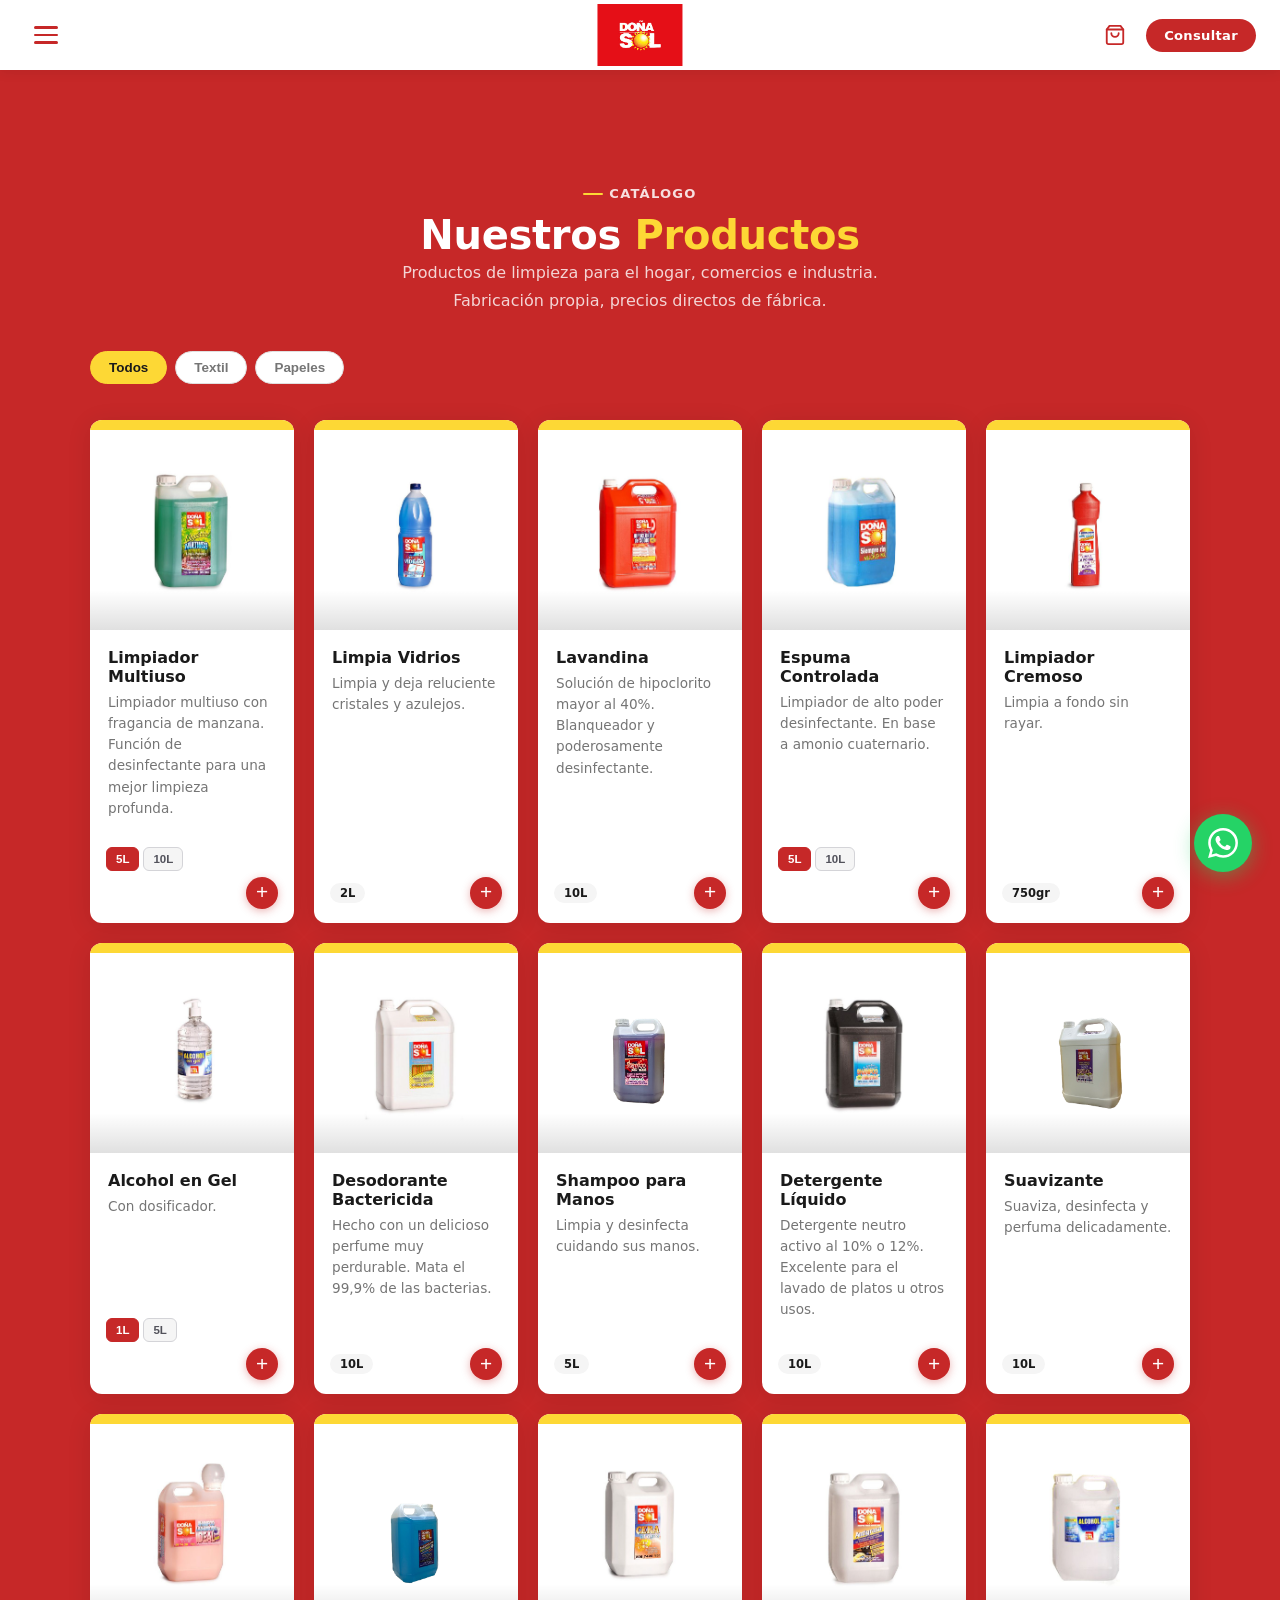
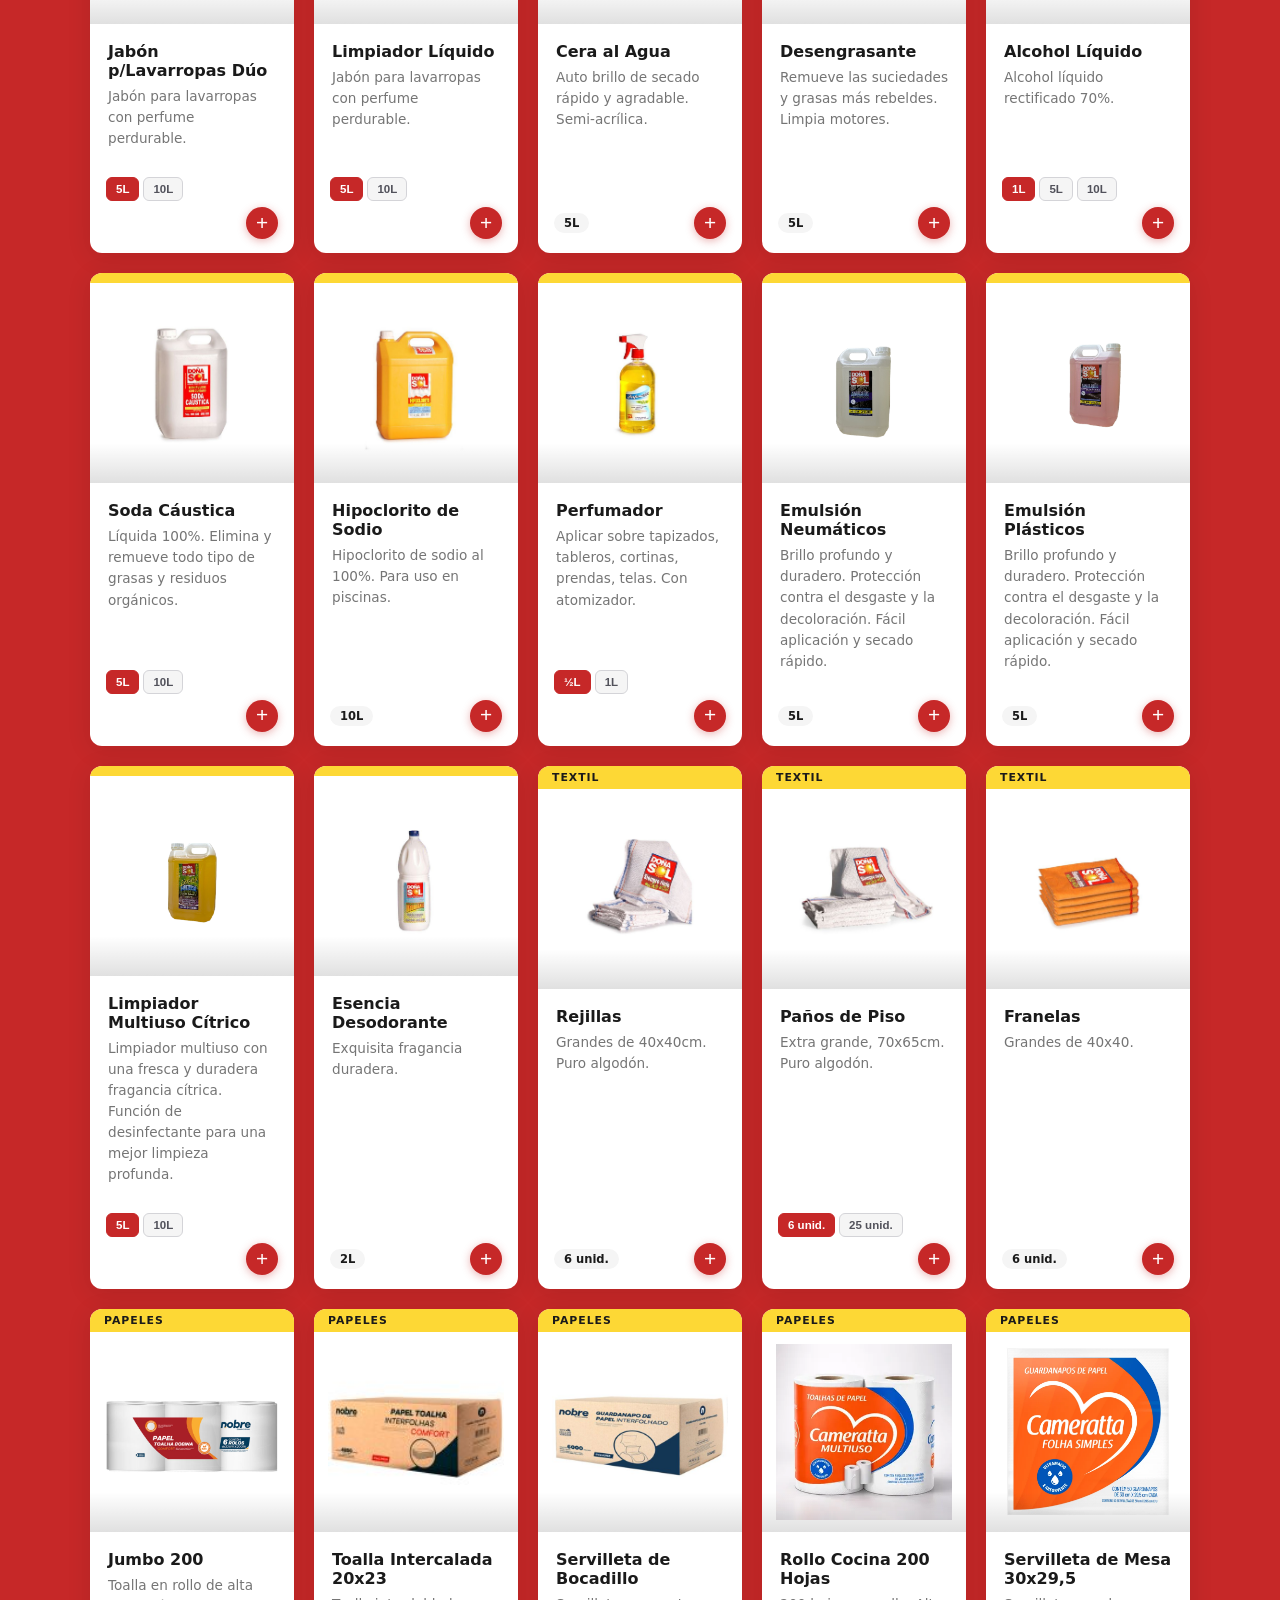
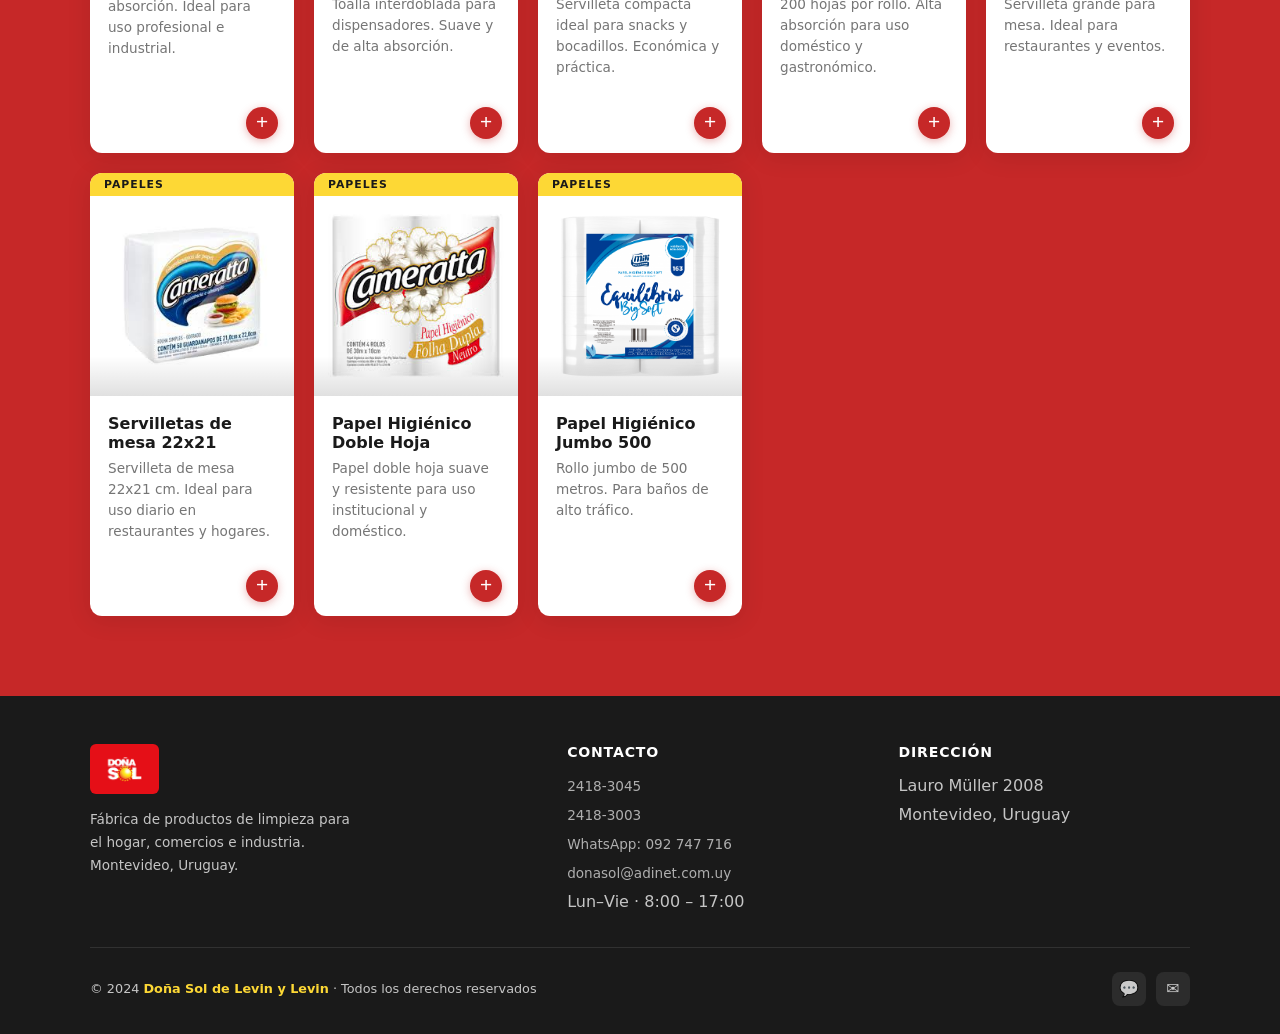
==== commit dc158e9c: "Update index.html" ====
--- a/index.html
+++ b/index.html
@@ -145,10 +145,10 @@
           <div class="product-card reveal reveal-delay-3" data-category="hogar" data-id="desinfectante" data-sizes="5L,10L">
             <div class="product-card-category"></div>
             <div class="product-card-img">
-              <img src="Fotos%20Dona%20sol/AmonioCuaternario.JPG" alt="Limpiador Líquido" />
-            </div>
-            <div class="product-card-body">
-              <div class="product-card-name">Limpiador Líquido</div>
+              <img src="Fotos%20Dona%20sol/AmonioCuaternario.JPG" alt="Espuma Controlada" />
+            </div>
+            <div class="product-card-body">
+              <div class="product-card-name">Espuma Controlada</div>
               <div class="product-card-desc">Limpiador de alto poder desinfectante. En base a amonio cuaternario.</div>
             </div>
             <div class="product-card-footer">
@@ -266,10 +266,10 @@
           <div class="product-card reveal reveal-delay-2" data-category="lavanderia" data-id="espuma-controlada" data-sizes="5L,10L">
             <div class="product-card-category"></div>
             <div class="product-card-img">
-              <img src="Fotos%20Dona%20sol/Limpiador%20liquidp.jpg" alt="Espuma Controlada" />
-            </div>
-            <div class="product-card-body">
-              <div class="product-card-name">Espuma Controlada</div>
+              <img src="Fotos%20Dona%20sol/Limpiador%20liquidp.jpg" alt="Limpiador Líquido" />
+            </div>
+            <div class="product-card-body">
+              <div class="product-card-name">Limpiador Líquido</div>
               <div class="product-card-desc">Jabón para lavarropas con perfume perdurable.</div>
             </div>
             <div class="product-card-footer">
--- a/styles.css
+++ b/styles.css
@@ -554,7 +554,7 @@
 
 .products-grid {
   display: grid;
-  grid-template-columns: repeat(auto-fill, minmax(220px, 1fr));
+  grid-template-columns: repeat(5, 1fr);
   gap: 20px;
 }
 
@@ -574,7 +574,7 @@
 }
 .product-card-img {
   background: var(--white);
-  height: 160px;
+  height: 200px;
   display: flex;
   align-items: center;
   justify-content: center;
@@ -605,17 +605,17 @@
   background: linear-gradient(transparent, rgba(0,0,0,0.12));
 }
 .product-card-body {
-  padding: 16px;
+  padding: 18px;
   flex: 1;
 }
 .product-card-name {
   font-weight: 700;
-  font-size: 0.92rem;
+  font-size: 1rem;
   color: var(--dark);
   margin-bottom: 6px;
 }
 .product-card-desc {
-  font-size: 0.80rem;
+  font-size: 0.85rem;
   color: var(--gray);
   line-height: 1.55;
 }
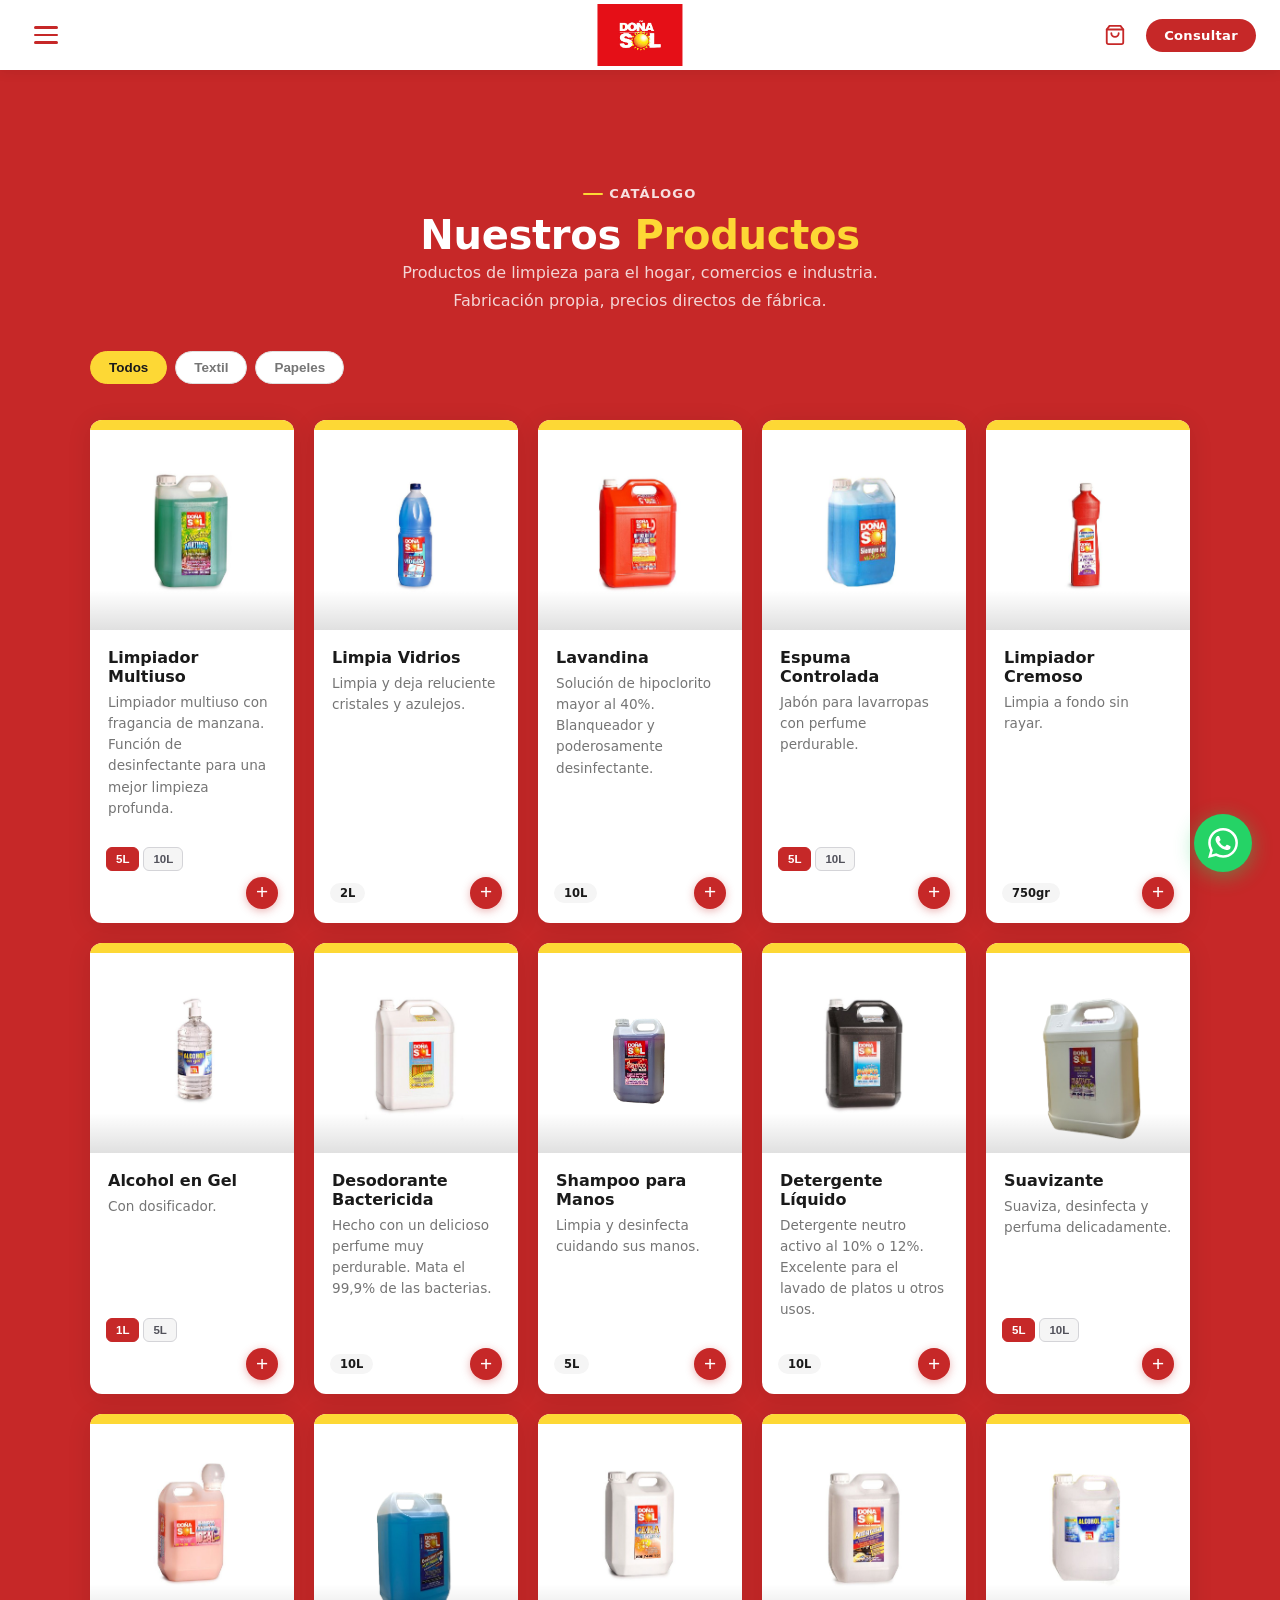
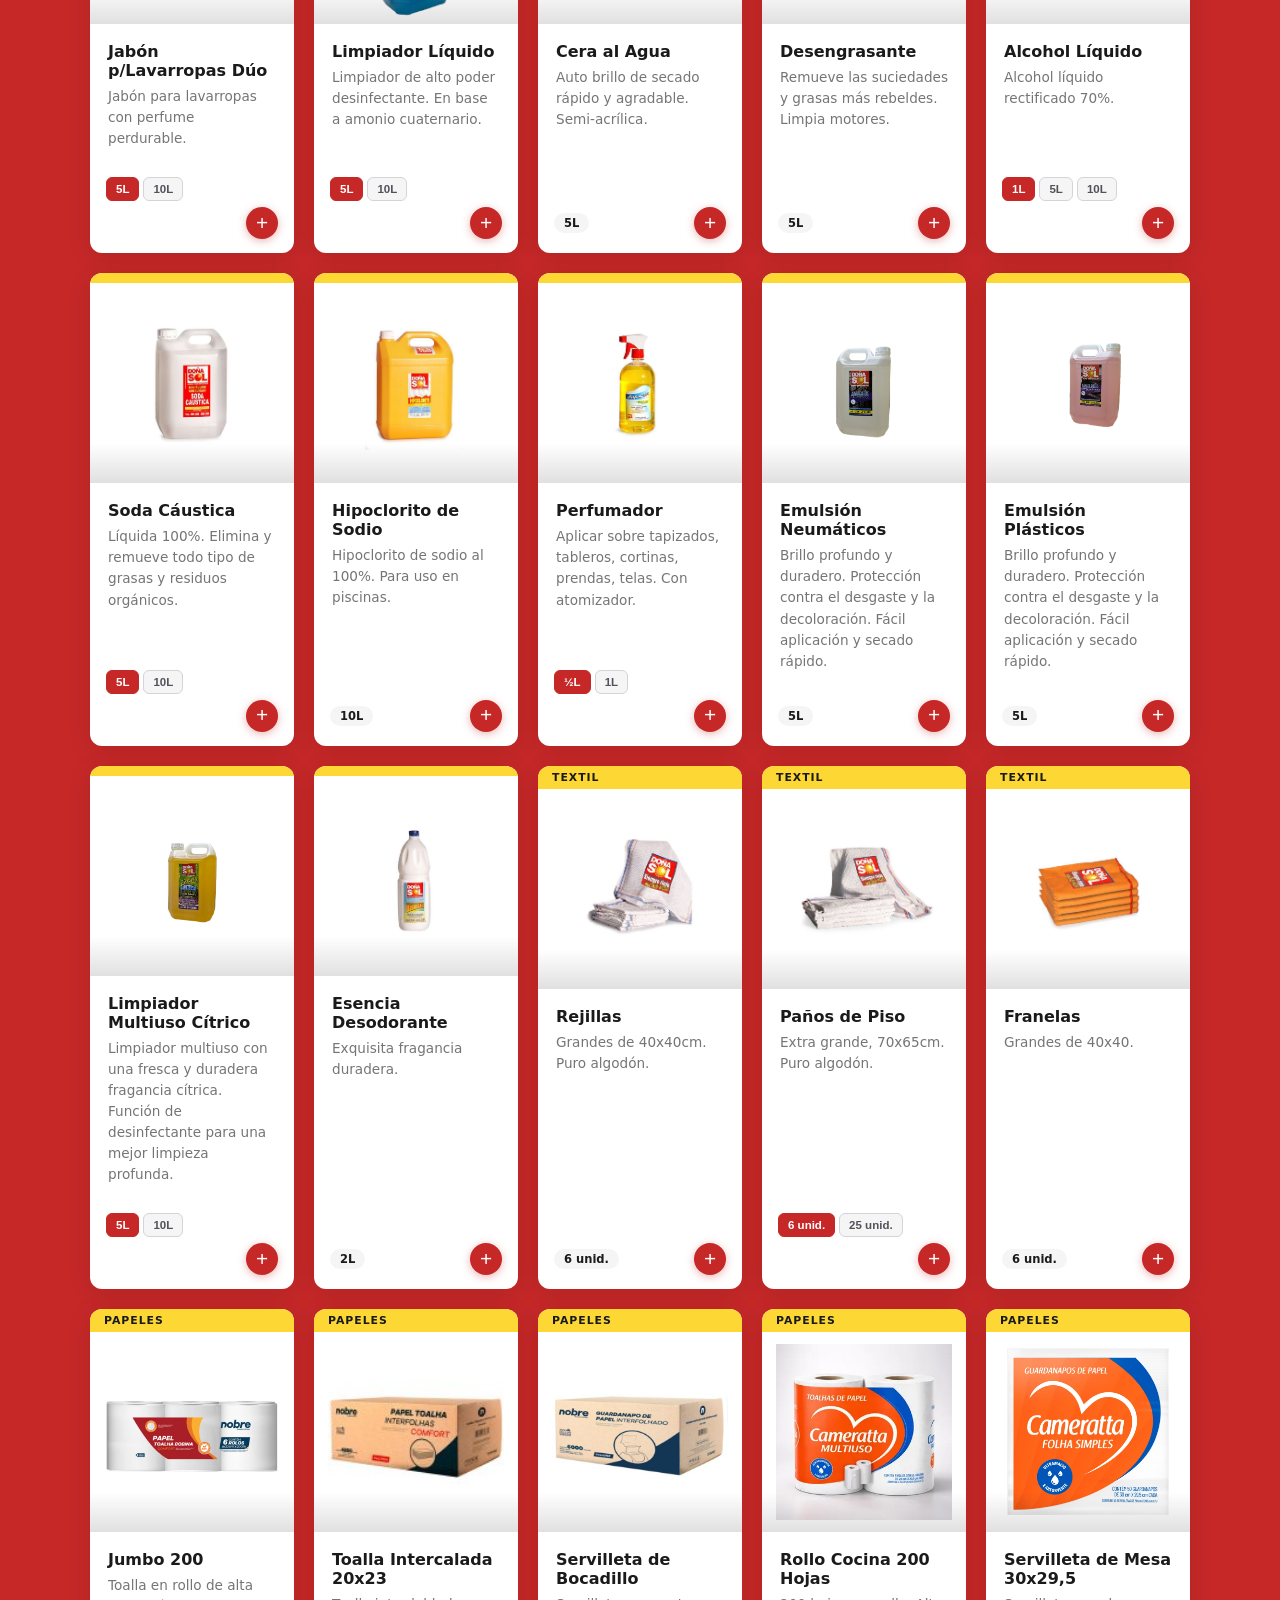
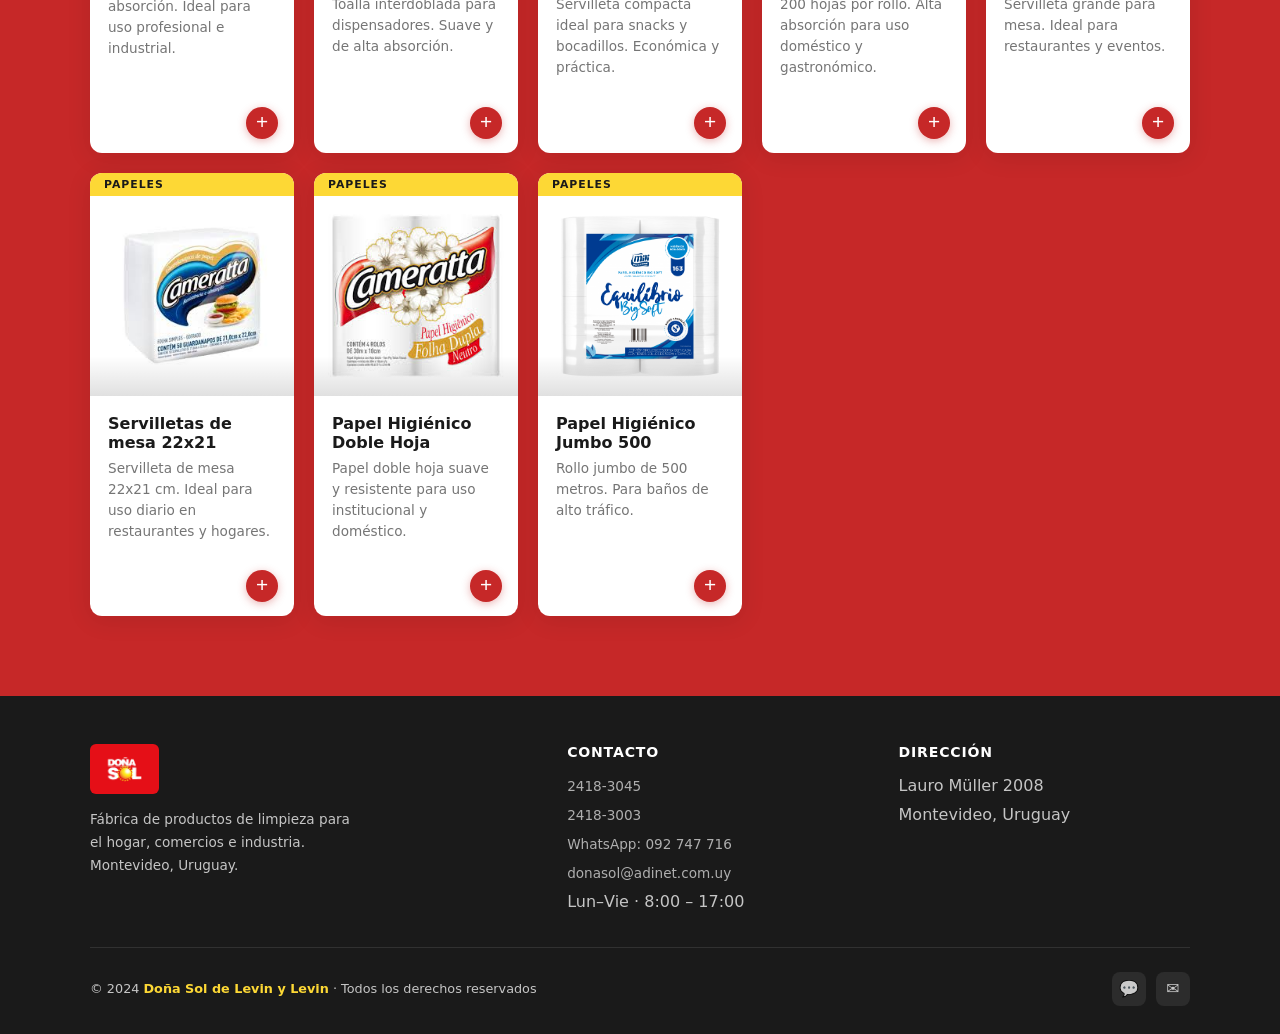
==== commit 09e3d90a: "s" ====
--- a/index.html
+++ b/index.html
@@ -149,7 +149,7 @@
             </div>
             <div class="product-card-body">
               <div class="product-card-name">Espuma Controlada</div>
-              <div class="product-card-desc">Limpiador de alto poder desinfectante. En base a amonio cuaternario.</div>
+              <div class="product-card-desc">Jabón para lavarropas con perfume perdurable.</div>
             </div>
             <div class="product-card-footer">
               <span class="product-card-volume">5L o 10L</span>
@@ -233,7 +233,7 @@
             </div>
           </div>
 
-          <div class="product-card reveal reveal-delay-1" data-category="lavanderia" data-id="suavizante">
+          <div class="product-card reveal reveal-delay-1" data-category="lavanderia" data-id="suavizante" data-sizes="5L,10L">
             <div class="product-card-category"></div>
             <div class="product-card-img">
               <img src="Fotos%20Dona%20sol/suavizante.jpg" alt="Suavizante" />
@@ -243,7 +243,7 @@
               <div class="product-card-desc">Suaviza, desinfecta y perfuma delicadamente.</div>
             </div>
             <div class="product-card-footer">
-              <span class="product-card-volume">10L</span>
+              <span class="product-card-volume">5L o 10L</span>
               <span class="product-card-price"></span>
             </div>
           </div>
@@ -270,7 +270,7 @@
             </div>
             <div class="product-card-body">
               <div class="product-card-name">Limpiador Líquido</div>
-              <div class="product-card-desc">Jabón para lavarropas con perfume perdurable.</div>
+              <div class="product-card-desc">Limpiador de alto poder desinfectante. En base a amonio cuaternario.</div>
             </div>
             <div class="product-card-footer">
               <span class="product-card-volume">5L o 10L</span>
--- a/styles.css
+++ b/styles.css
@@ -593,9 +593,12 @@
 .product-card:hover .product-card-img img {
   transform: scale(1.05);
 }
-[data-id="suavizante"] .product-card-img img {
-  padding: 12px;
-  object-fit: contain;
+[data-id="suavizante"] .product-card-img img,
+[data-id="espuma-controlada"] .product-card-img img {
+  padding: 0;
+  object-fit: cover;
+  width: 100%;
+  height: 100%;
 }
 .product-card-img::after {
   content: '';
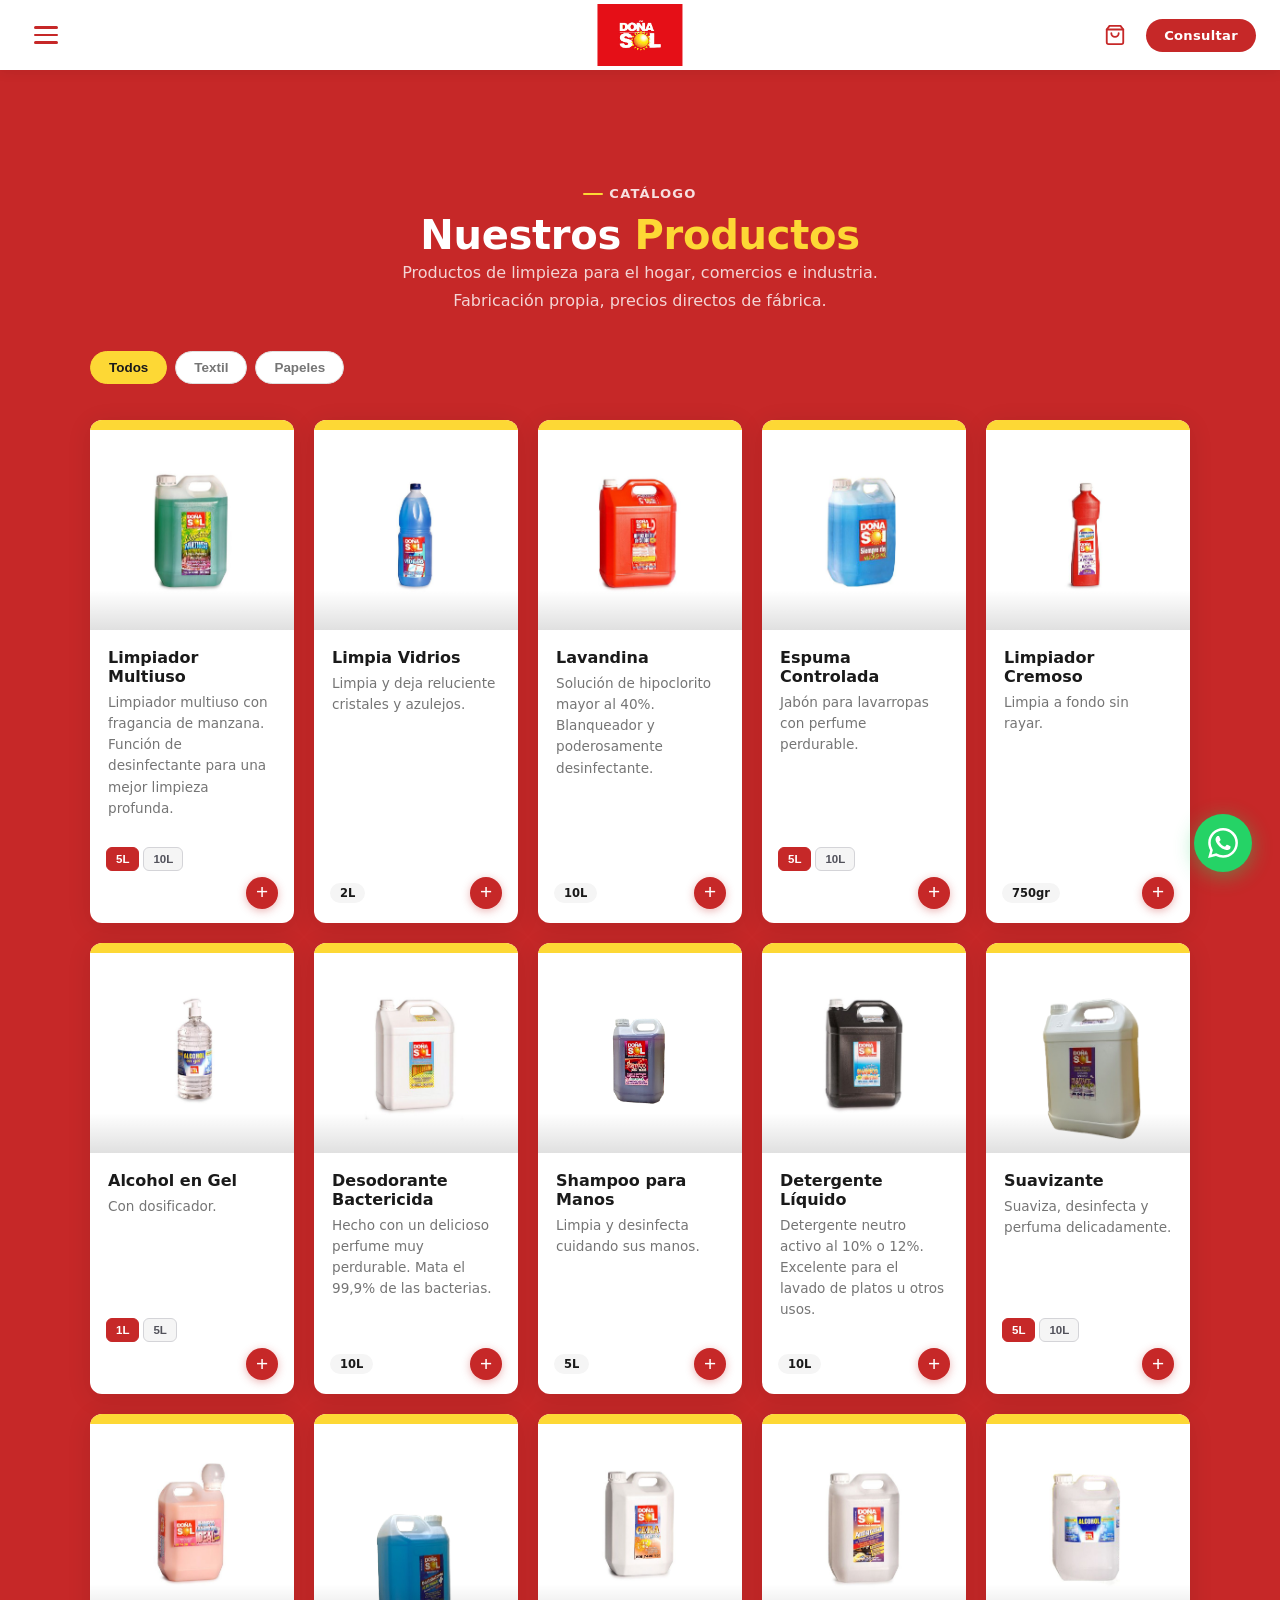
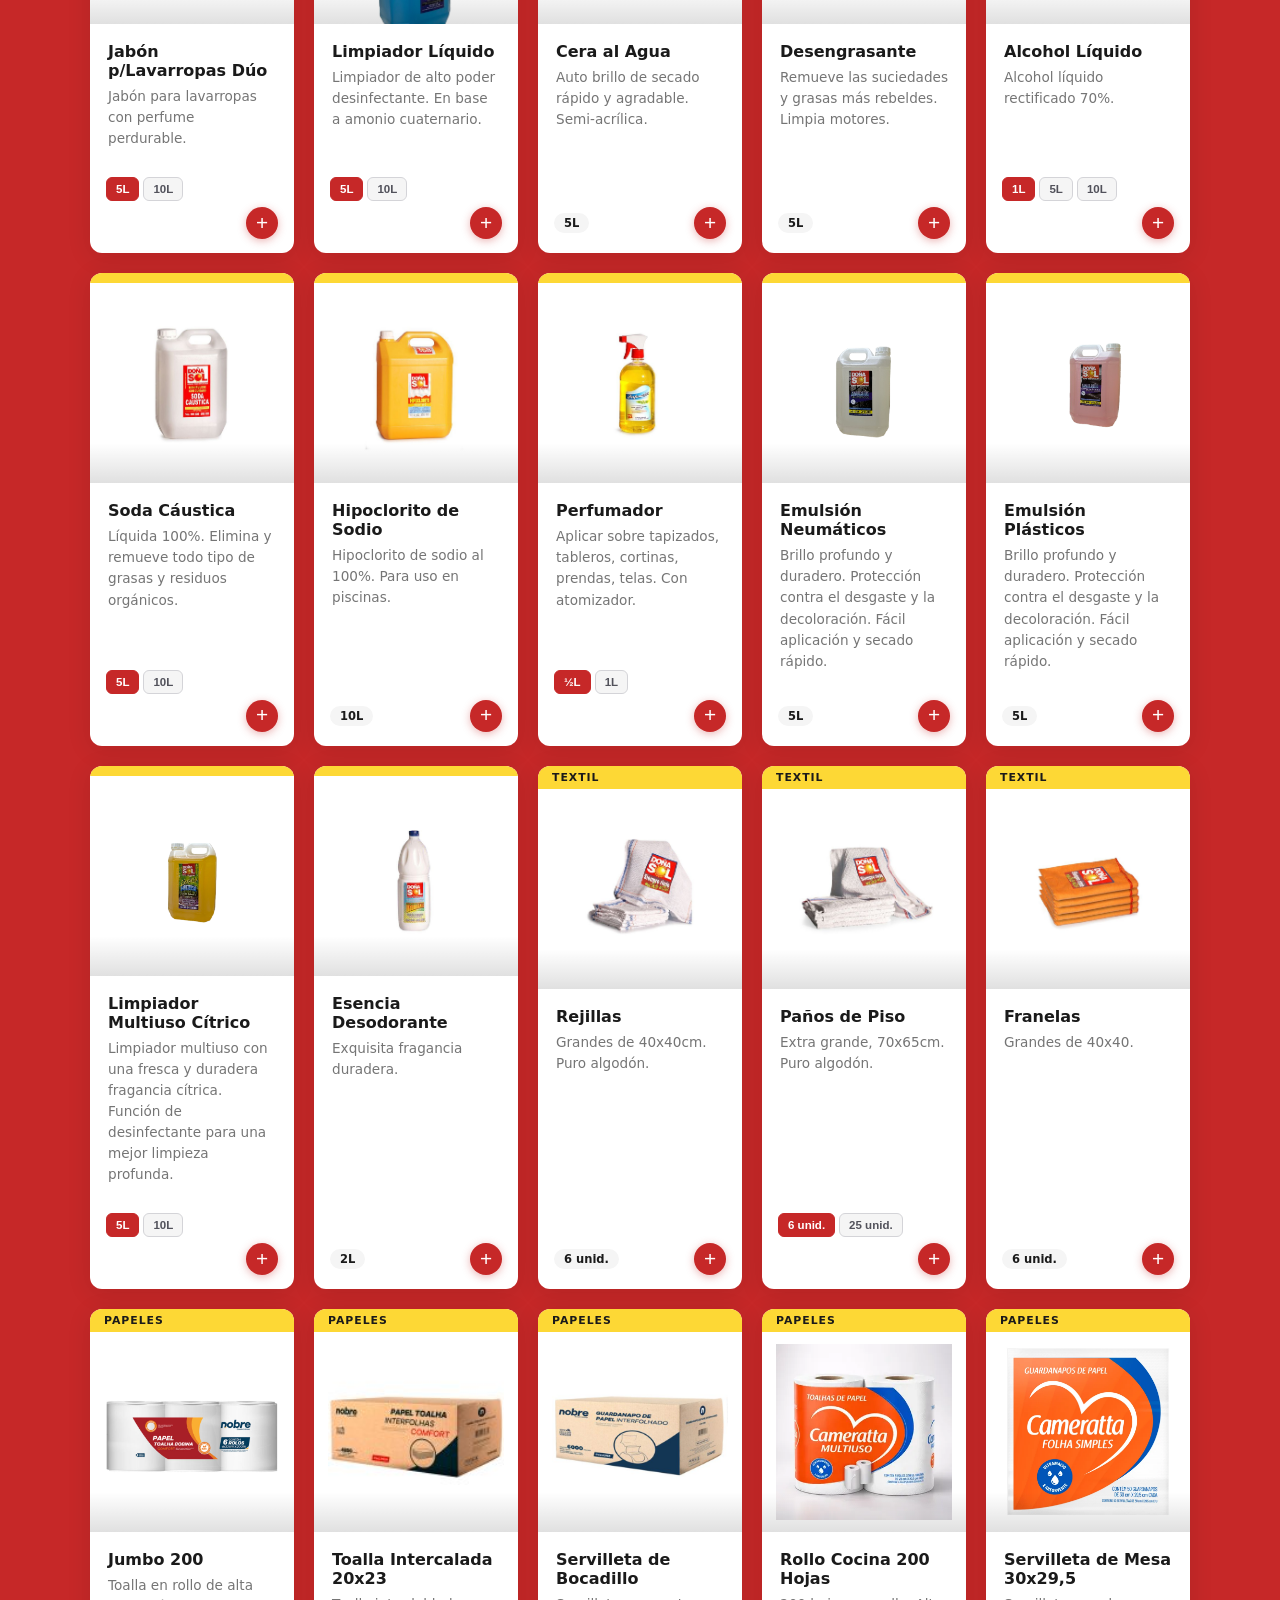
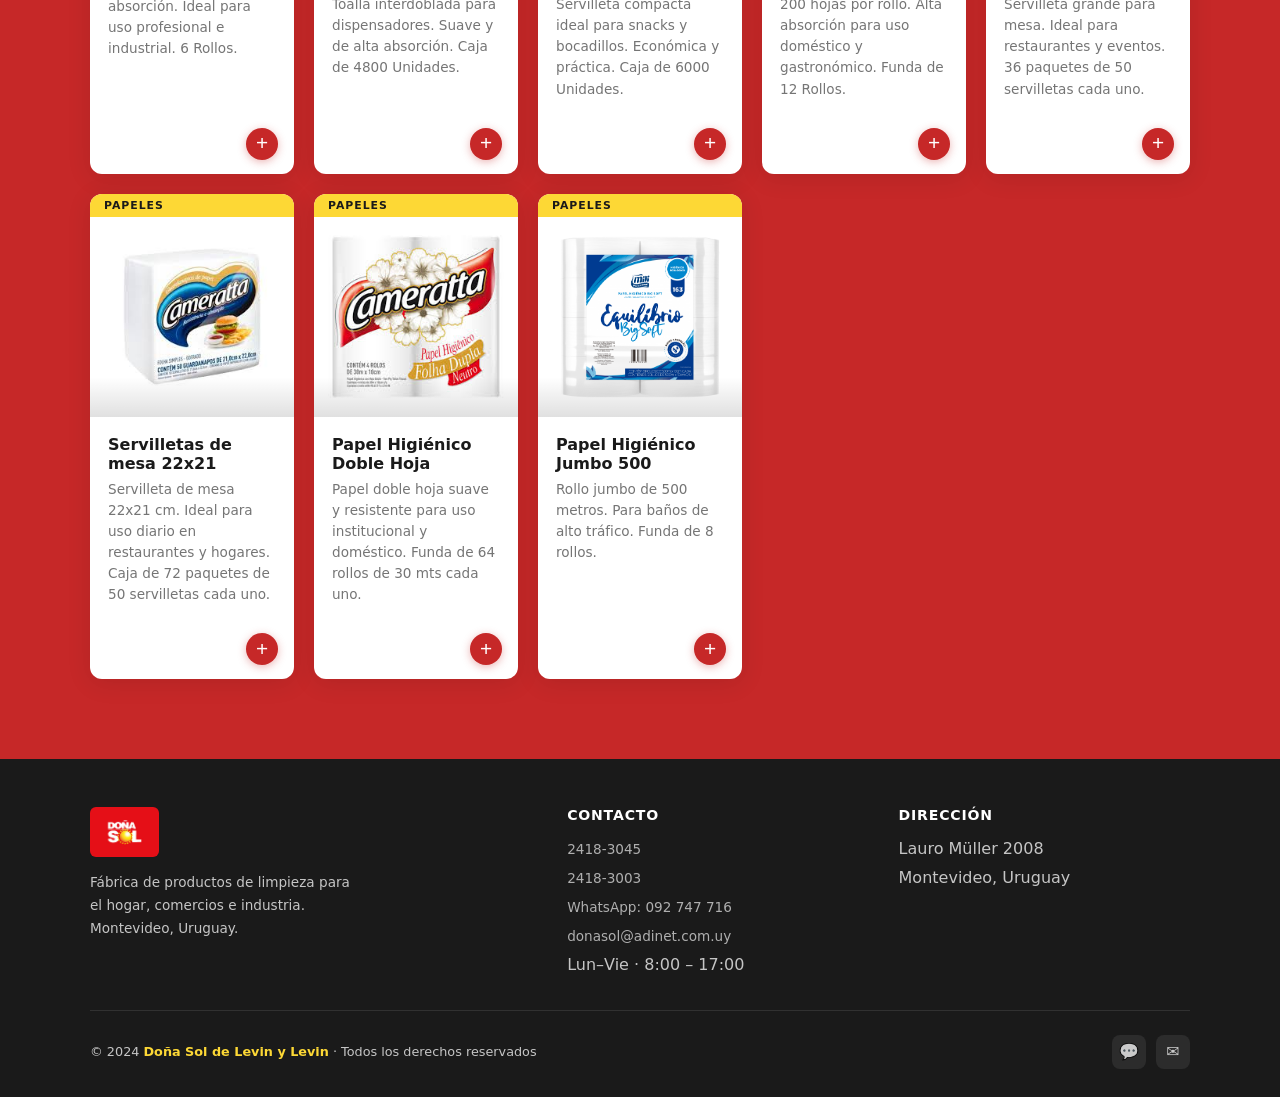
==== commit ebbd8293: "Update index.html" ====
--- a/index.html
+++ b/index.html
@@ -484,7 +484,7 @@
             </div>
             <div class="product-card-body">
               <div class="product-card-name">Jumbo 200</div>
-              <div class="product-card-desc">Toalla en rollo de alta absorción. Ideal para uso profesional e industrial.</div>
+              <div class="product-card-desc">Toalla en rollo de alta absorción. Ideal para uso profesional e industrial. 6 Rollos.</div>
             </div>
             <div class="product-card-footer">
               <span class="product-card-price"></span>
@@ -498,7 +498,7 @@
             </div>
             <div class="product-card-body">
               <div class="product-card-name">Toalla Intercalada 20x23</div>
-              <div class="product-card-desc">Toalla interdoblada para dispensadores. Suave y de alta absorción.</div>
+              <div class="product-card-desc">Toalla interdoblada para dispensadores. Suave y de alta absorción. Caja de 4800 Unidades.</div>
             </div>
             <div class="product-card-footer">
               <span class="product-card-price"></span>
@@ -512,7 +512,7 @@
             </div>
             <div class="product-card-body">
               <div class="product-card-name">Servilleta de Bocadillo</div>
-              <div class="product-card-desc">Servilleta compacta ideal para snacks y bocadillos. Económica y práctica.</div>
+              <div class="product-card-desc">Servilleta compacta ideal para snacks y bocadillos. Económica y práctica. Caja de 6000 Unidades.</div>
             </div>
             <div class="product-card-footer">
               <span class="product-card-price"></span>
@@ -526,7 +526,7 @@
             </div>
             <div class="product-card-body">
               <div class="product-card-name">Rollo Cocina 200 Hojas</div>
-              <div class="product-card-desc">200 hojas por rollo. Alta absorción para uso doméstico y gastronómico.</div>
+              <div class="product-card-desc">200 hojas por rollo. Alta absorción para uso doméstico y gastronómico. Funda de 12 Rollos.</div>
             </div>
             <div class="product-card-footer">
               <span class="product-card-price"></span>
@@ -540,7 +540,7 @@
             </div>
             <div class="product-card-body">
               <div class="product-card-name">Servilleta de Mesa 30x29,5</div>
-              <div class="product-card-desc">Servilleta grande para mesa. Ideal para restaurantes y eventos.</div>
+              <div class="product-card-desc">Servilleta grande para mesa. Ideal para restaurantes y eventos. 36 paquetes de 50 servilletas cada uno.</div>
             </div>
             <div class="product-card-footer">
               <span class="product-card-price"></span>
@@ -554,7 +554,7 @@
             </div>
             <div class="product-card-body">
               <div class="product-card-name">Servilletas de mesa 22x21</div>
-              <div class="product-card-desc">Servilleta de mesa 22x21 cm. Ideal para uso diario en restaurantes y hogares.</div>
+              <div class="product-card-desc">Servilleta de mesa 22x21 cm. Ideal para uso diario en restaurantes y hogares. Caja de 72 paquetes de 50 servilletas cada uno.</div>
             </div>
             <div class="product-card-footer">
               <span class="product-card-price"></span>
@@ -568,7 +568,7 @@
             </div>
             <div class="product-card-body">
               <div class="product-card-name">Papel Higiénico Doble Hoja</div>
-              <div class="product-card-desc">Papel doble hoja suave y resistente para uso institucional y doméstico.</div>
+              <div class="product-card-desc">Papel doble hoja suave y resistente para uso institucional y doméstico. Funda de 64 rollos de 30 mts cada uno.</div>
             </div>
             <div class="product-card-footer">
               <span class="product-card-price"></span>
@@ -582,7 +582,7 @@
             </div>
             <div class="product-card-body">
               <div class="product-card-name">Papel Higiénico Jumbo 500</div>
-              <div class="product-card-desc">Rollo jumbo de 500 metros. Para baños de alto tráfico.</div>
+              <div class="product-card-desc">Rollo jumbo de 500 metros. Para baños de alto tráfico. Funda de 8 rollos.</div>
             </div>
             <div class="product-card-footer">
               <span class="product-card-price"></span>
--- a/styles.css
+++ b/styles.css
@@ -600,6 +600,9 @@
   width: 100%;
   height: 100%;
 }
+[data-id="espuma-controlada"] .product-card-img img {
+  object-position: center 20%;
+}
 .product-card-img::after {
   content: '';
   position: absolute;
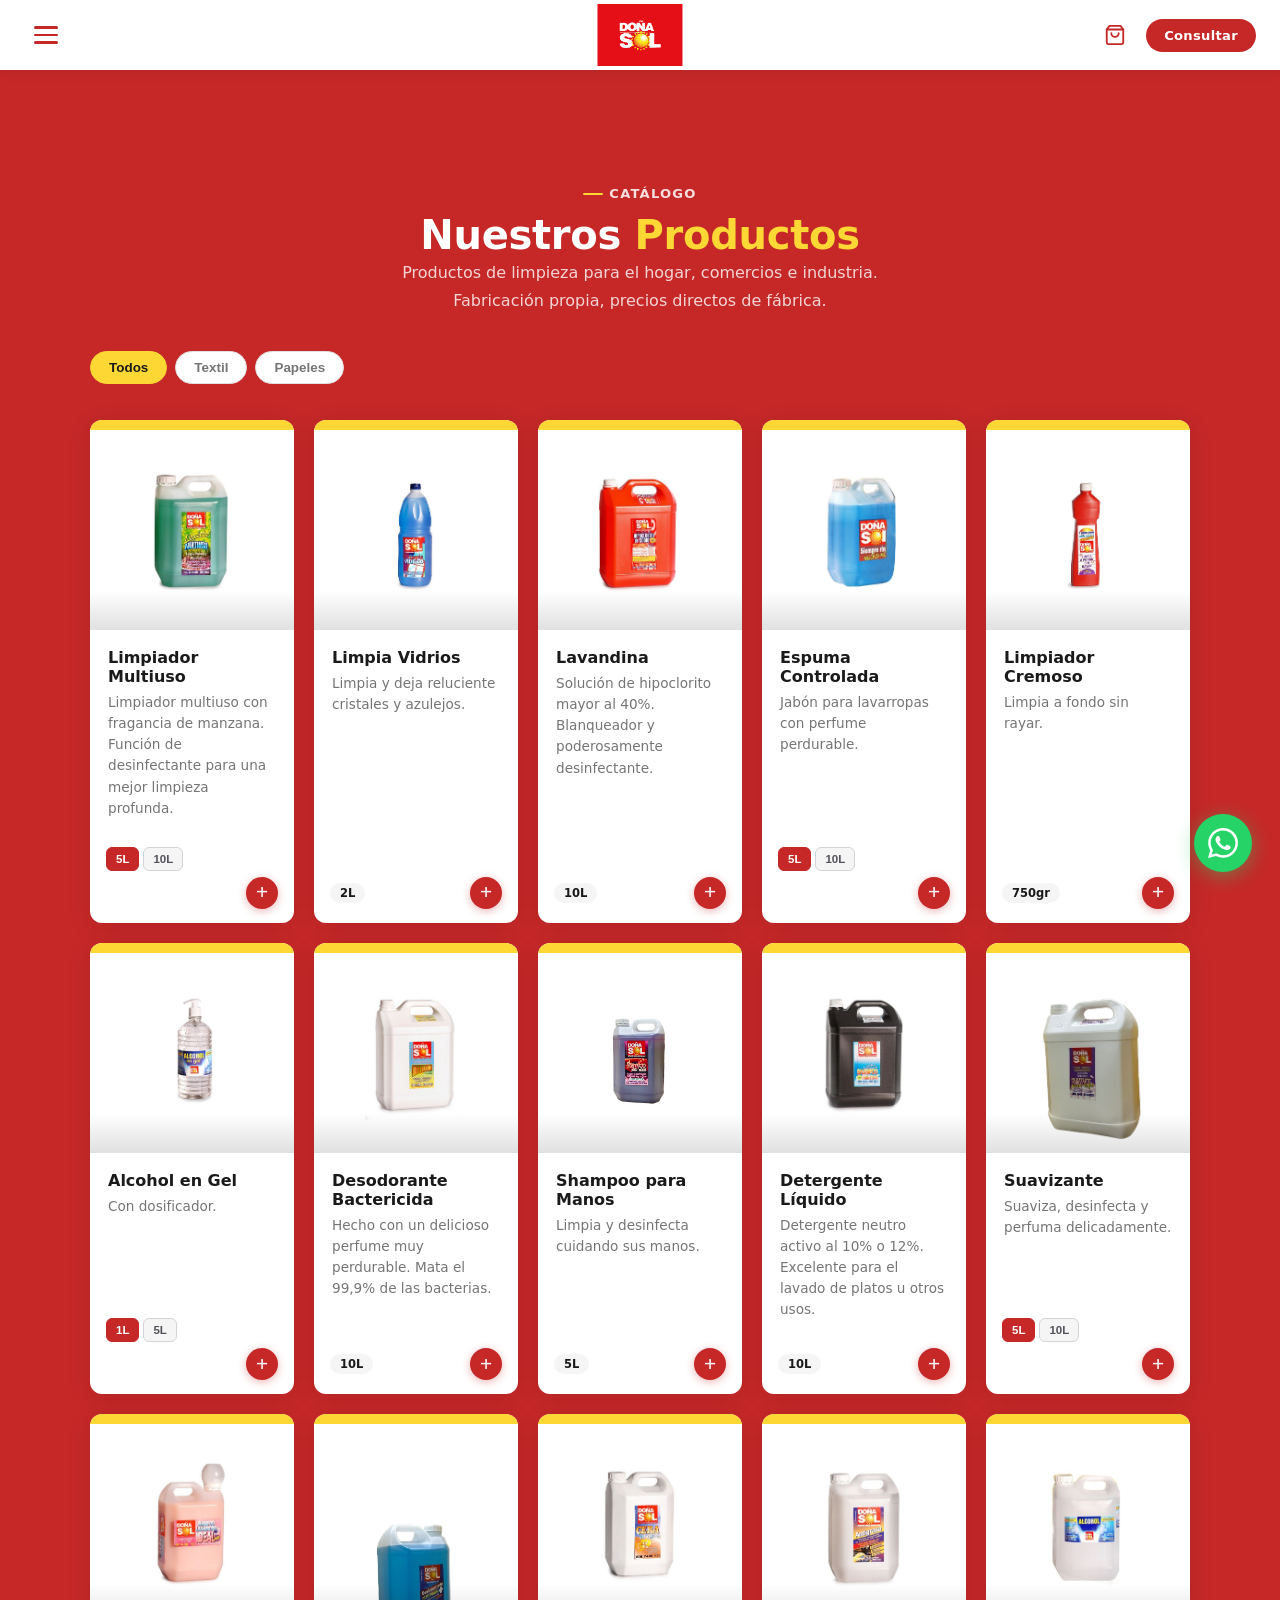
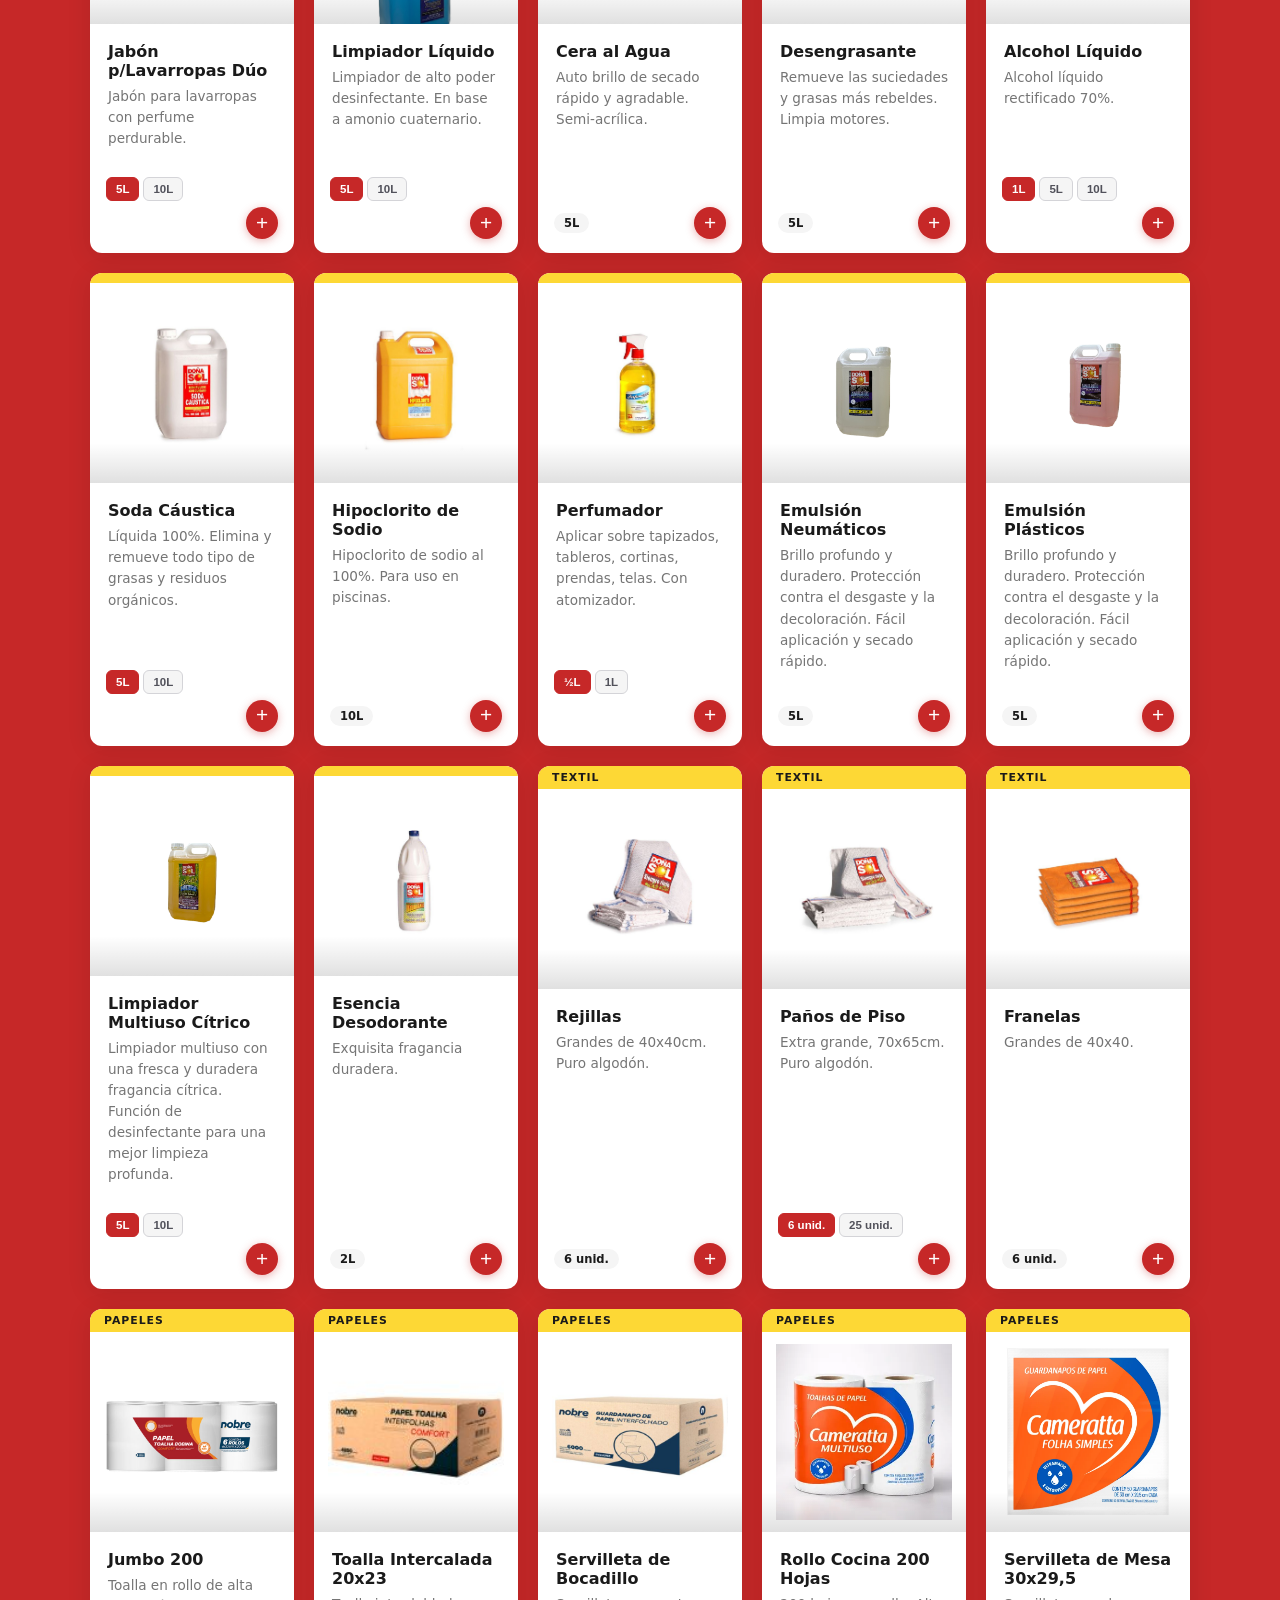
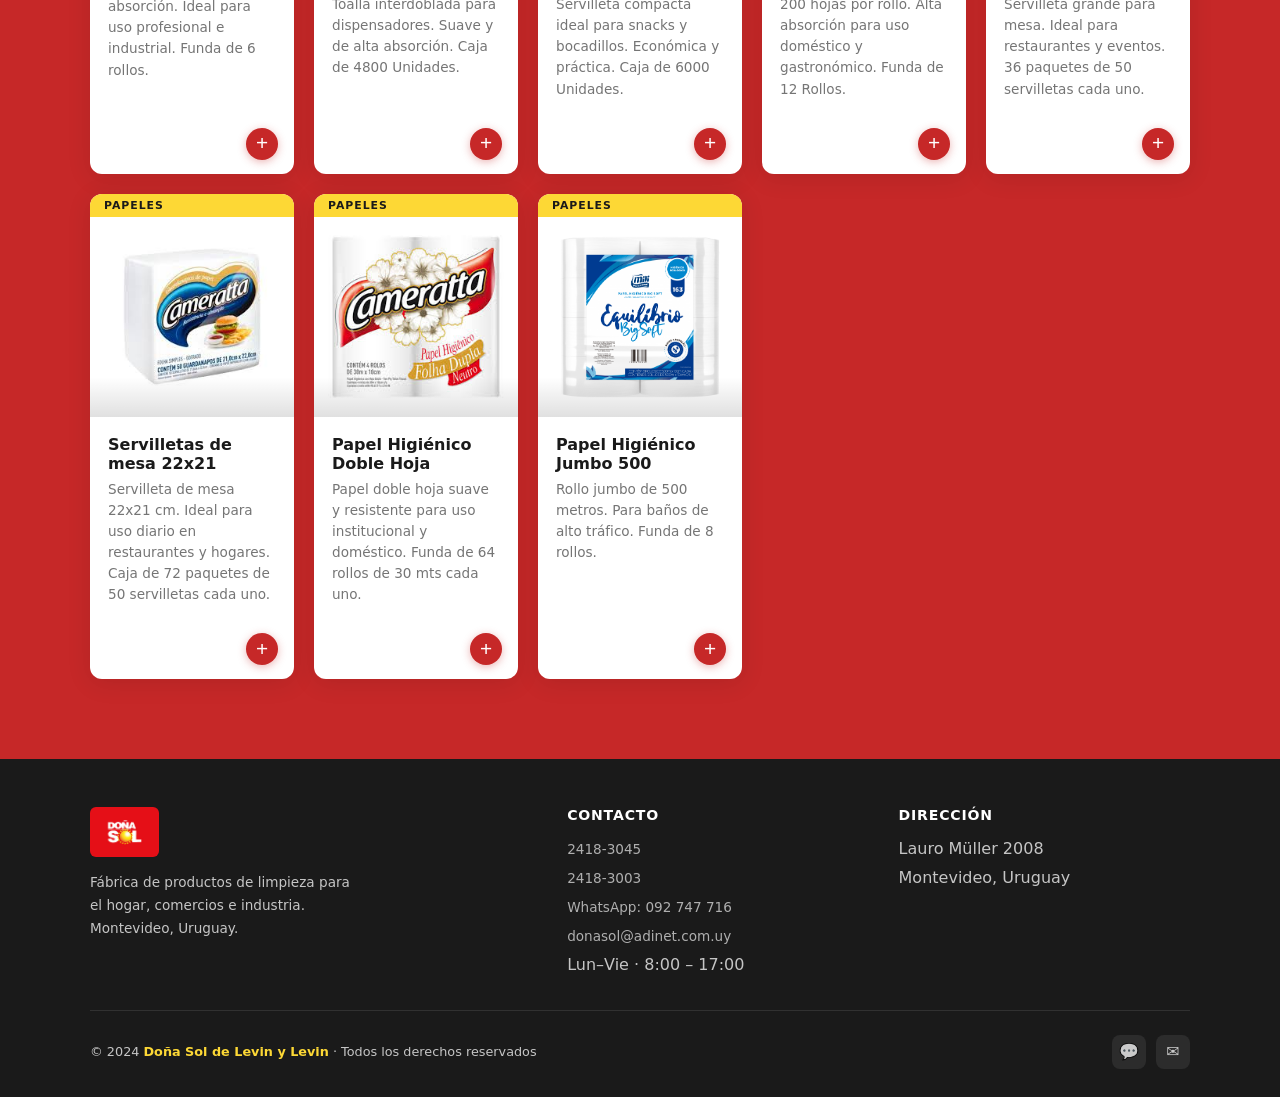
==== commit eb3b2377: "s" ====
--- a/index.html
+++ b/index.html
@@ -484,7 +484,7 @@
             </div>
             <div class="product-card-body">
               <div class="product-card-name">Jumbo 200</div>
-              <div class="product-card-desc">Toalla en rollo de alta absorción. Ideal para uso profesional e industrial. 6 Rollos.</div>
+              <div class="product-card-desc">Toalla en rollo de alta absorción. Ideal para uso profesional e industrial. Funda de 6 rollos.</div>
             </div>
             <div class="product-card-footer">
               <span class="product-card-price"></span>
--- a/styles.css
+++ b/styles.css
@@ -601,7 +601,7 @@
   height: 100%;
 }
 [data-id="espuma-controlada"] .product-card-img img {
-  object-position: center 20%;
+  object-position: center 5%;
 }
 .product-card-img::after {
   content: '';
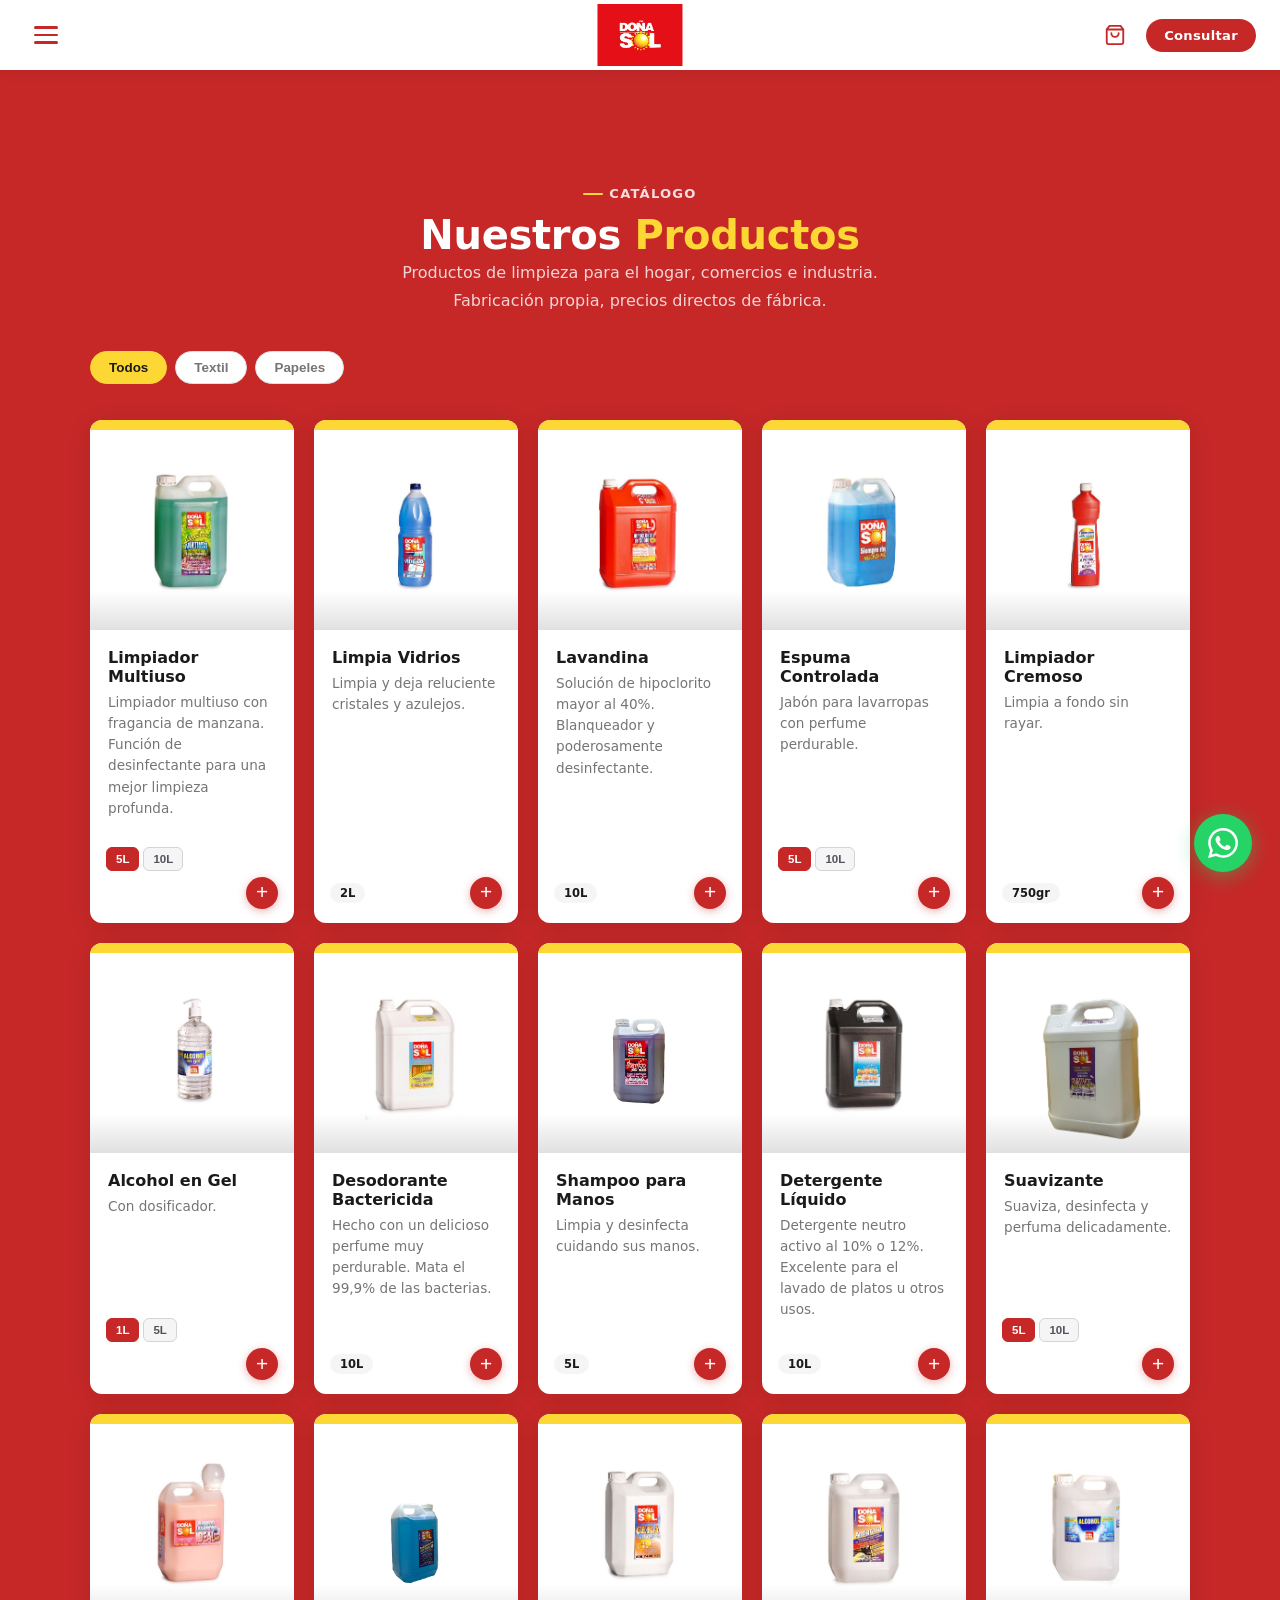
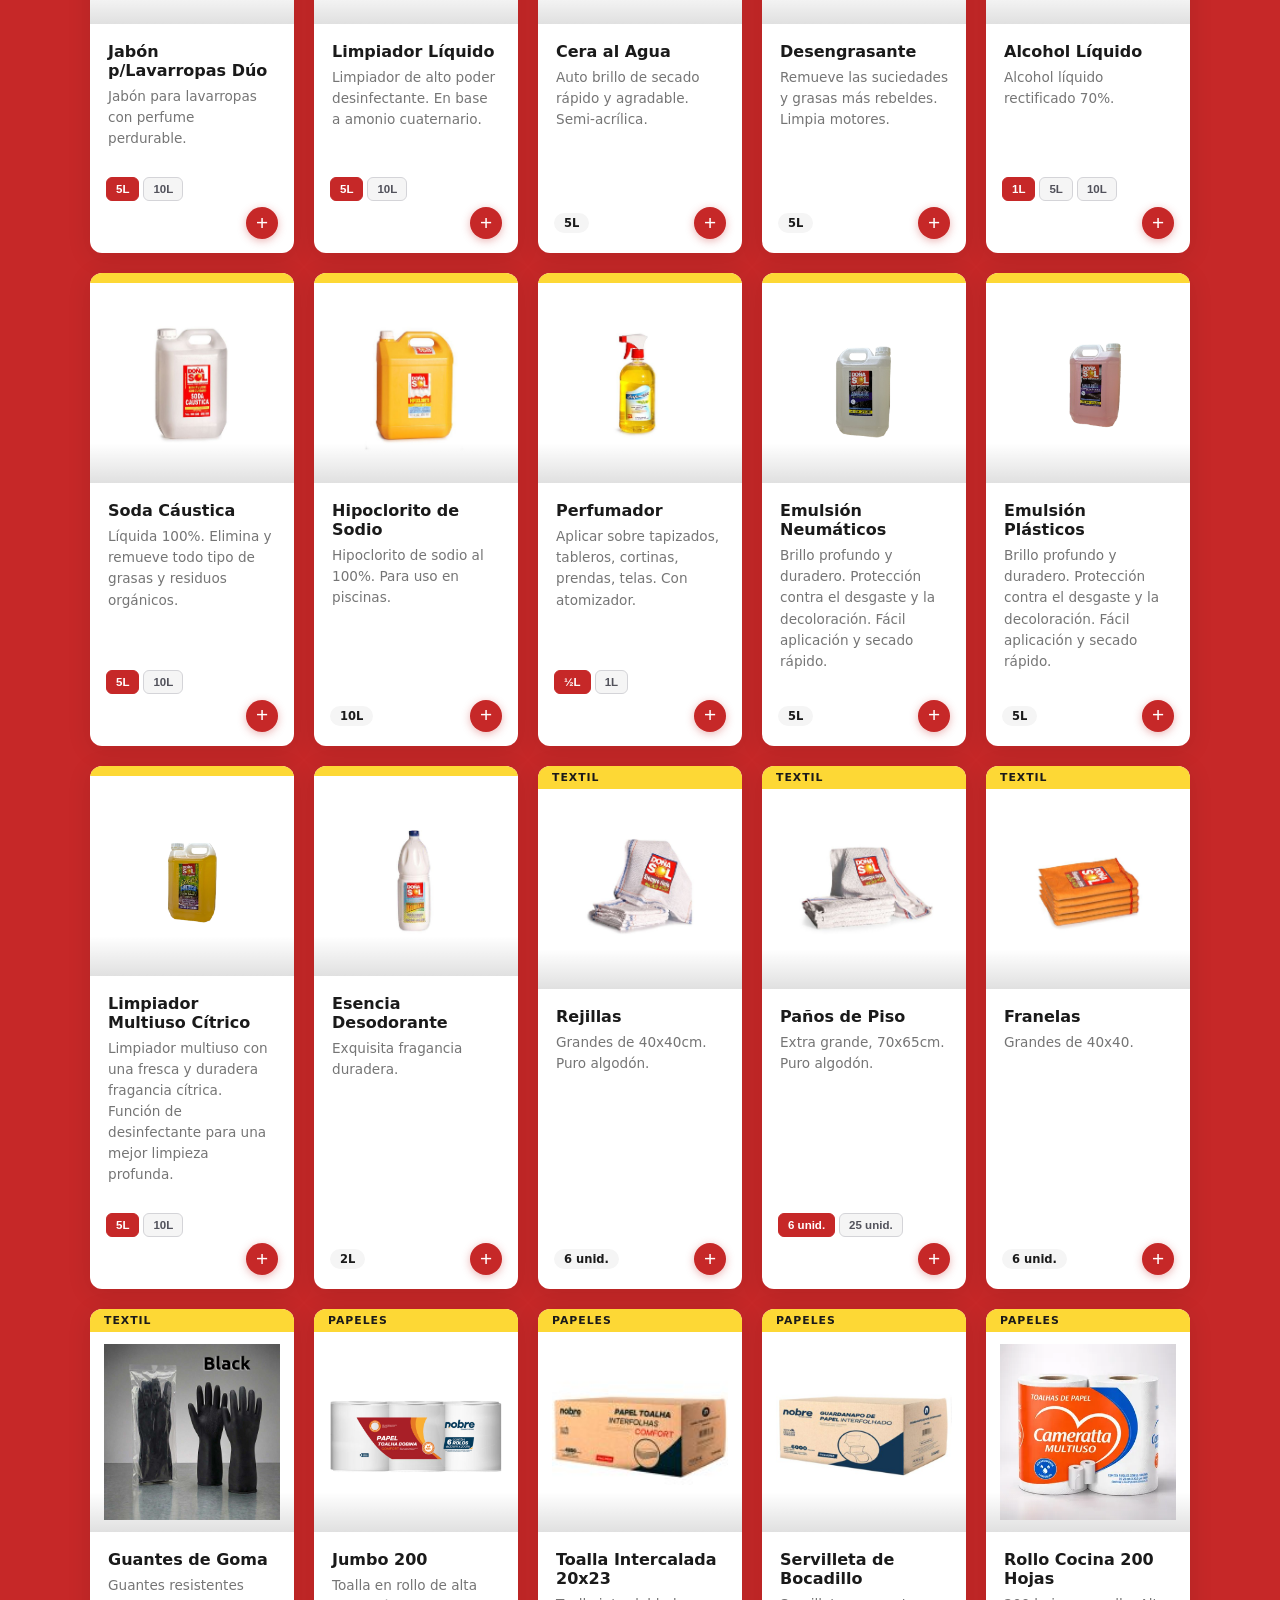
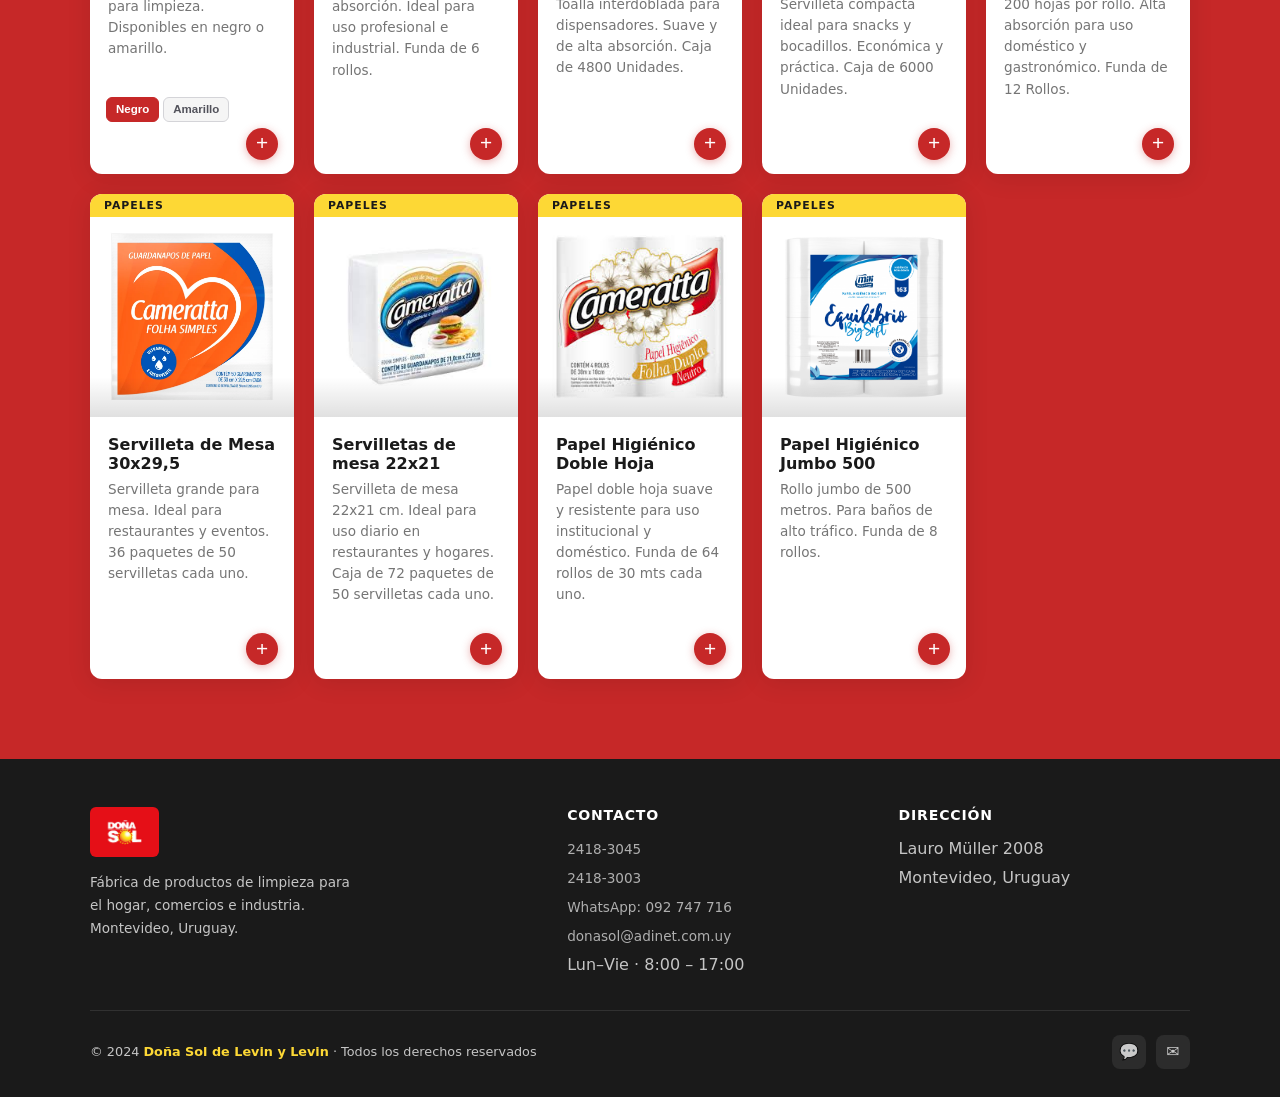
==== commit 8545c12e: ",m" ====
--- a/index.html
+++ b/index.html
@@ -471,6 +471,21 @@
             </div>
             <div class="product-card-footer">
               <span class="product-card-volume">6 unid.</span>
+              <span class="product-card-price"></span>
+            </div>
+          </div>
+
+          <div class="product-card reveal reveal-delay-3" data-category="textil" data-id="guantes" data-sizes="Negro|negro,Amarillo|amarillo" data-color-images="negro:Fotos%20Dona%20sol/Guantes%20Negros.jpg,amarillo:Fotos%20Dona%20sol/Guantes%20amarillos.jpeg">
+            <div class="product-card-category">Textil</div>
+            <div class="product-card-img">
+              <img src="Fotos%20Dona%20sol/Guantes%20Negros.jpg" alt="Guantes de Goma" />
+            </div>
+            <div class="product-card-body">
+              <div class="product-card-name">Guantes de Goma</div>
+              <div class="product-card-desc">Guantes resistentes para limpieza. Disponibles en negro o amarillo.</div>
+            </div>
+            <div class="product-card-footer">
+              <span class="product-card-volume">10 pares</span>
               <span class="product-card-price"></span>
             </div>
           </div>
--- a/styles.css
+++ b/styles.css
@@ -593,15 +593,17 @@
 .product-card:hover .product-card-img img {
   transform: scale(1.05);
 }
-[data-id="suavizante"] .product-card-img img,
-[data-id="espuma-controlada"] .product-card-img img {
+[data-id="suavizante"] .product-card-img img {
   padding: 0;
   object-fit: cover;
   width: 100%;
   height: 100%;
 }
 [data-id="espuma-controlada"] .product-card-img img {
-  object-position: center 5%;
+  padding: 12px;
+  object-fit: contain;
+  width: 100%;
+  height: 100%;
 }
 .product-card-img::after {
   content: '';
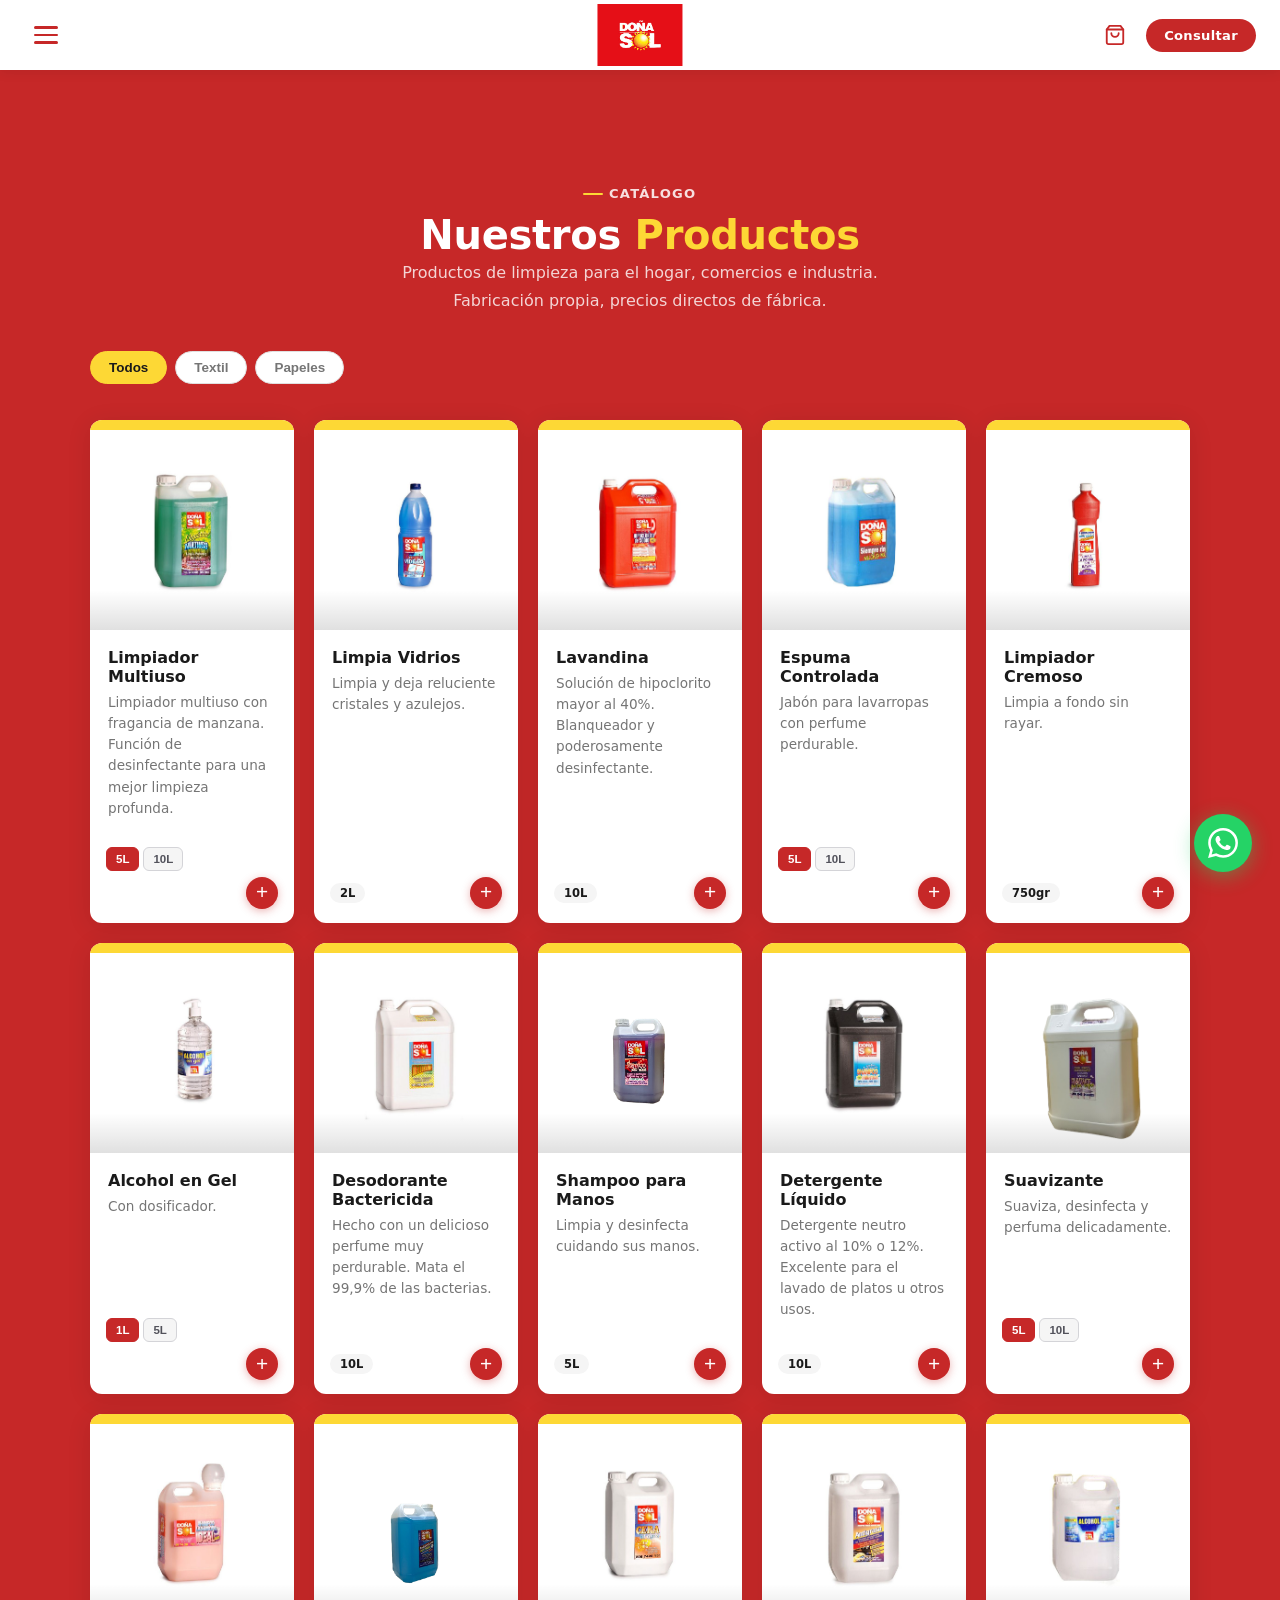
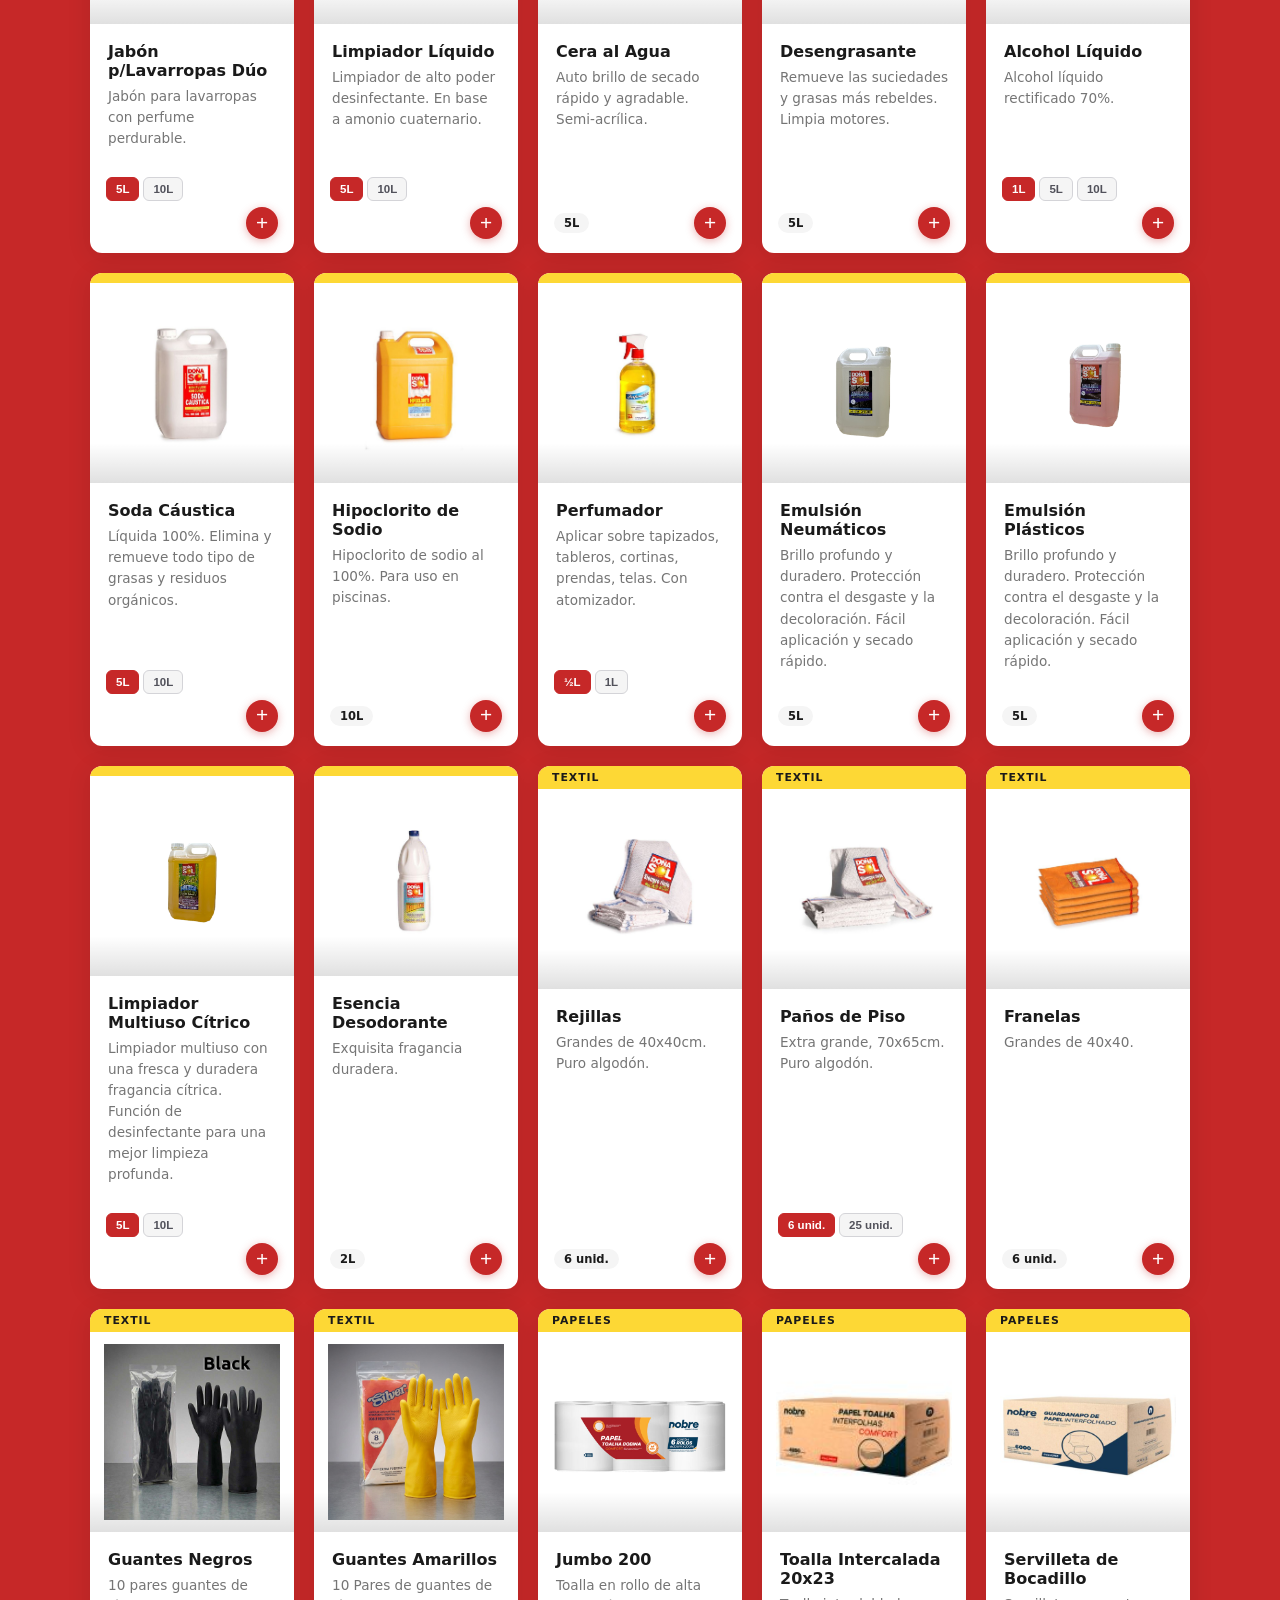
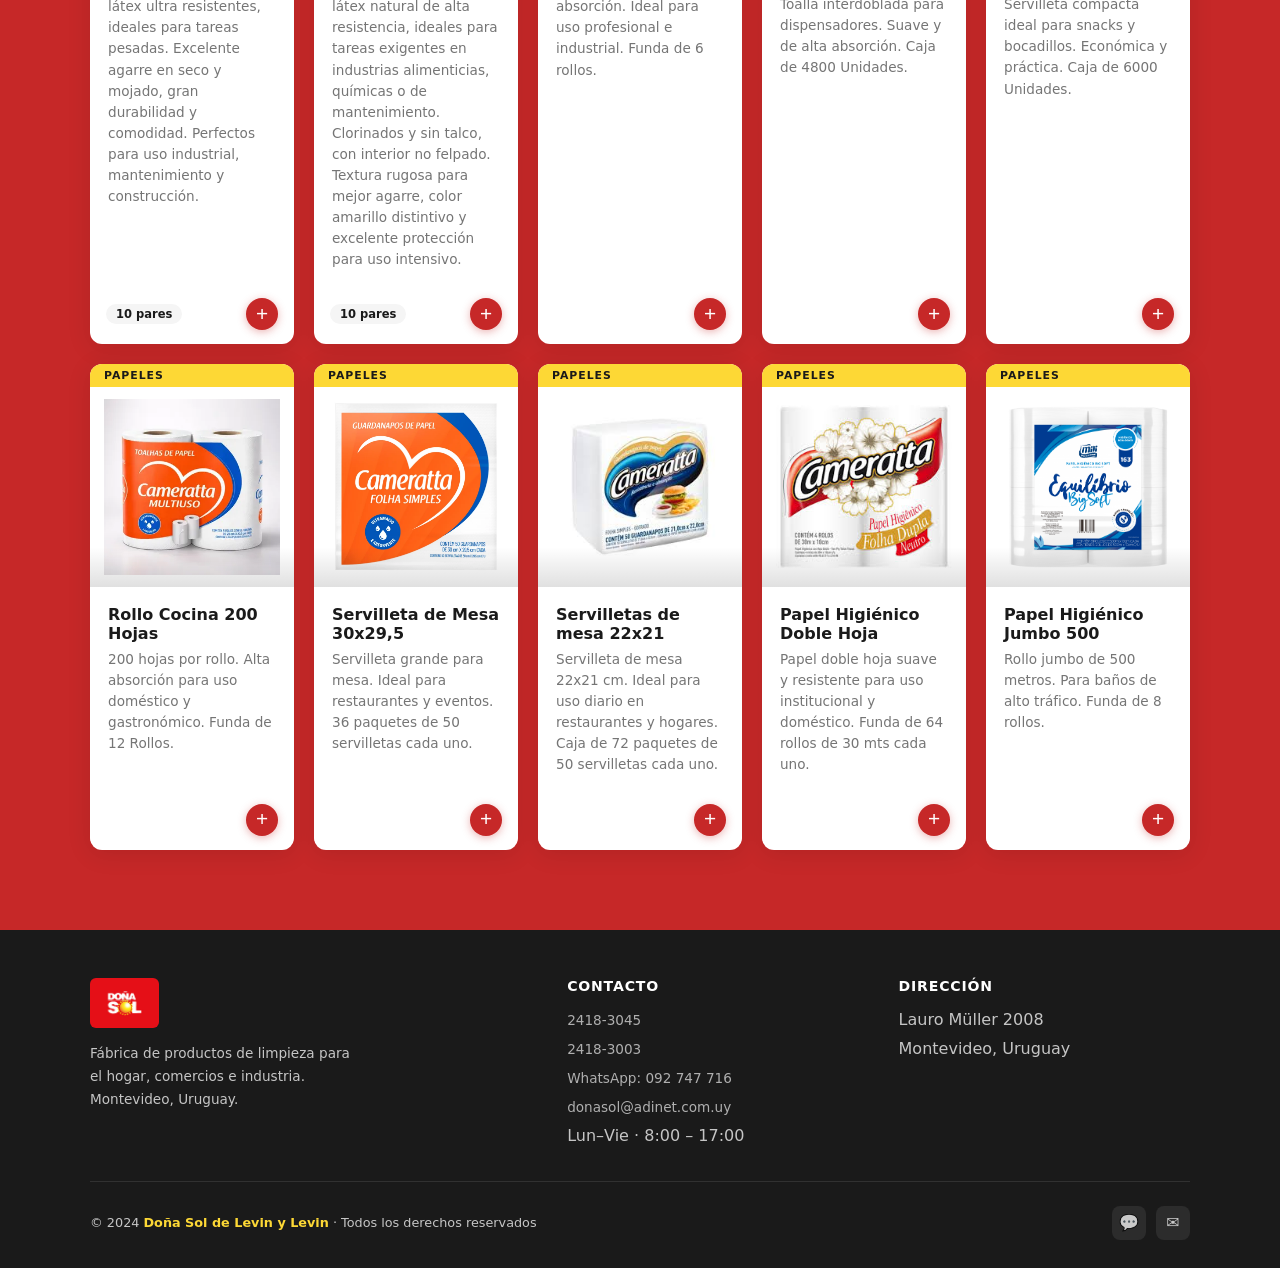
==== commit 516db427: "k" ====
--- a/index.html
+++ b/index.html
@@ -475,14 +475,29 @@
             </div>
           </div>
 
-          <div class="product-card reveal reveal-delay-3" data-category="textil" data-id="guantes" data-sizes="Negro|negro,Amarillo|amarillo" data-color-images="negro:Fotos%20Dona%20sol/Guantes%20Negros.jpg,amarillo:Fotos%20Dona%20sol/Guantes%20amarillos.jpeg">
+          <div class="product-card reveal reveal-delay-3" data-category="textil" data-id="guantes-negros">
             <div class="product-card-category">Textil</div>
             <div class="product-card-img">
-              <img src="Fotos%20Dona%20sol/Guantes%20Negros.jpg" alt="Guantes de Goma" />
-            </div>
-            <div class="product-card-body">
-              <div class="product-card-name">Guantes de Goma</div>
-              <div class="product-card-desc">Guantes resistentes para limpieza. Disponibles en negro o amarillo.</div>
+              <img src="Fotos%20Dona%20sol/Guantes%20Negros.jpg" alt="Guantes Negros" />
+            </div>
+            <div class="product-card-body">
+              <div class="product-card-name">Guantes Negros</div>
+              <div class="product-card-desc">10 pares guantes de látex ultra resistentes, ideales para tareas pesadas. Excelente agarre en seco y mojado, gran durabilidad y comodidad. Perfectos para uso industrial, mantenimiento y construcción.</div>
+            </div>
+            <div class="product-card-footer">
+              <span class="product-card-volume">10 pares</span>
+              <span class="product-card-price"></span>
+            </div>
+          </div>
+
+          <div class="product-card reveal reveal-delay-1" data-category="textil" data-id="guantes-amarillos">
+            <div class="product-card-category">Textil</div>
+            <div class="product-card-img">
+              <img src="Fotos%20Dona%20sol/Guantes%20amarillos.jpeg" alt="Guantes Amarillos" />
+            </div>
+            <div class="product-card-body">
+              <div class="product-card-name">Guantes Amarillos</div>
+              <div class="product-card-desc">10 Pares de guantes de látex natural de alta resistencia, ideales para tareas exigentes en industrias alimenticias, químicas o de mantenimiento. Clorinados y sin talco, con interior no felpado. Textura rugosa para mejor agarre, color amarillo distintivo y excelente protección para uso intensivo.</div>
             </div>
             <div class="product-card-footer">
               <span class="product-card-volume">10 pares</span>
--- a/styles.css
+++ b/styles.css
@@ -461,6 +461,9 @@
   letter-spacing: 1.2px;
   text-transform: uppercase;
   margin-bottom: 10px;
+  opacity: 0;
+  transform: translateY(-8px);
+  animation: labelIn .5s cubic-bezier(.22,1,.36,1) forwards;
 }
 .section-label::before {
   content: '';
@@ -482,6 +485,35 @@
   line-height: 1.75;
   max-width: 560px;
   margin-top: 12px;
+  opacity: 0;
+  animation: descIn .6s cubic-bezier(.22,1,.36,1) forwards;
+  animation-delay: .5s;
+}
+
+/* ── Animated heading: letters cascade in on load ── */
+.char-anim {
+  display: inline-block;
+  opacity: 0;
+  transform: translateY(0.5em);
+  animation: charIn .6s cubic-bezier(.22,1,.36,1) forwards;
+  animation-delay: calc(var(--char-i, 0) * 26ms + 120ms);
+}
+@keyframes charIn {
+  to { opacity: 1; transform: translateY(0); }
+}
+@keyframes labelIn {
+  to { opacity: 1; transform: translateY(0); }
+}
+@keyframes descIn {
+  from { opacity: 0; transform: translateY(8px); }
+  to   { opacity: 1; transform: translateY(0); }
+}
+@media (prefers-reduced-motion: reduce) {
+  .char-anim, .section-label, .section-desc {
+    animation: none !important;
+    opacity: 1 !important;
+    transform: none !important;
+  }
 }
 
 /* ============================================================
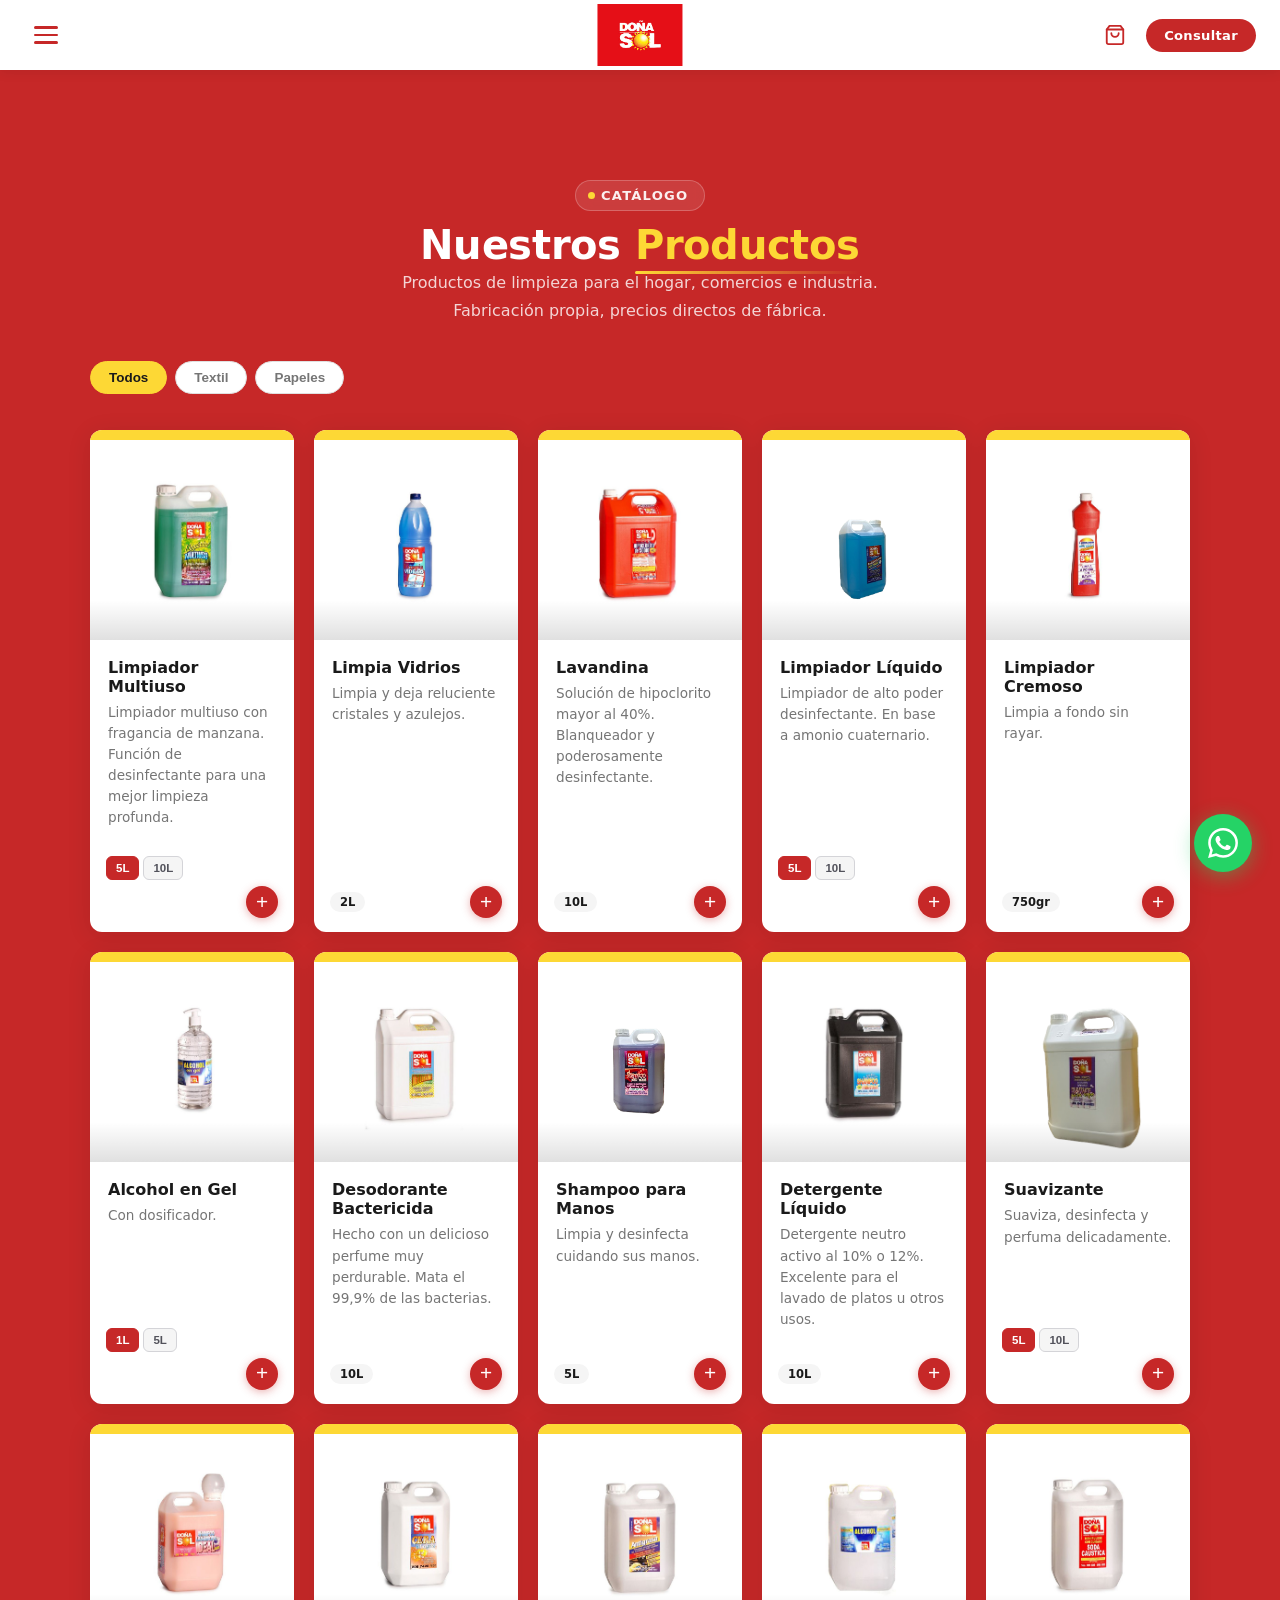
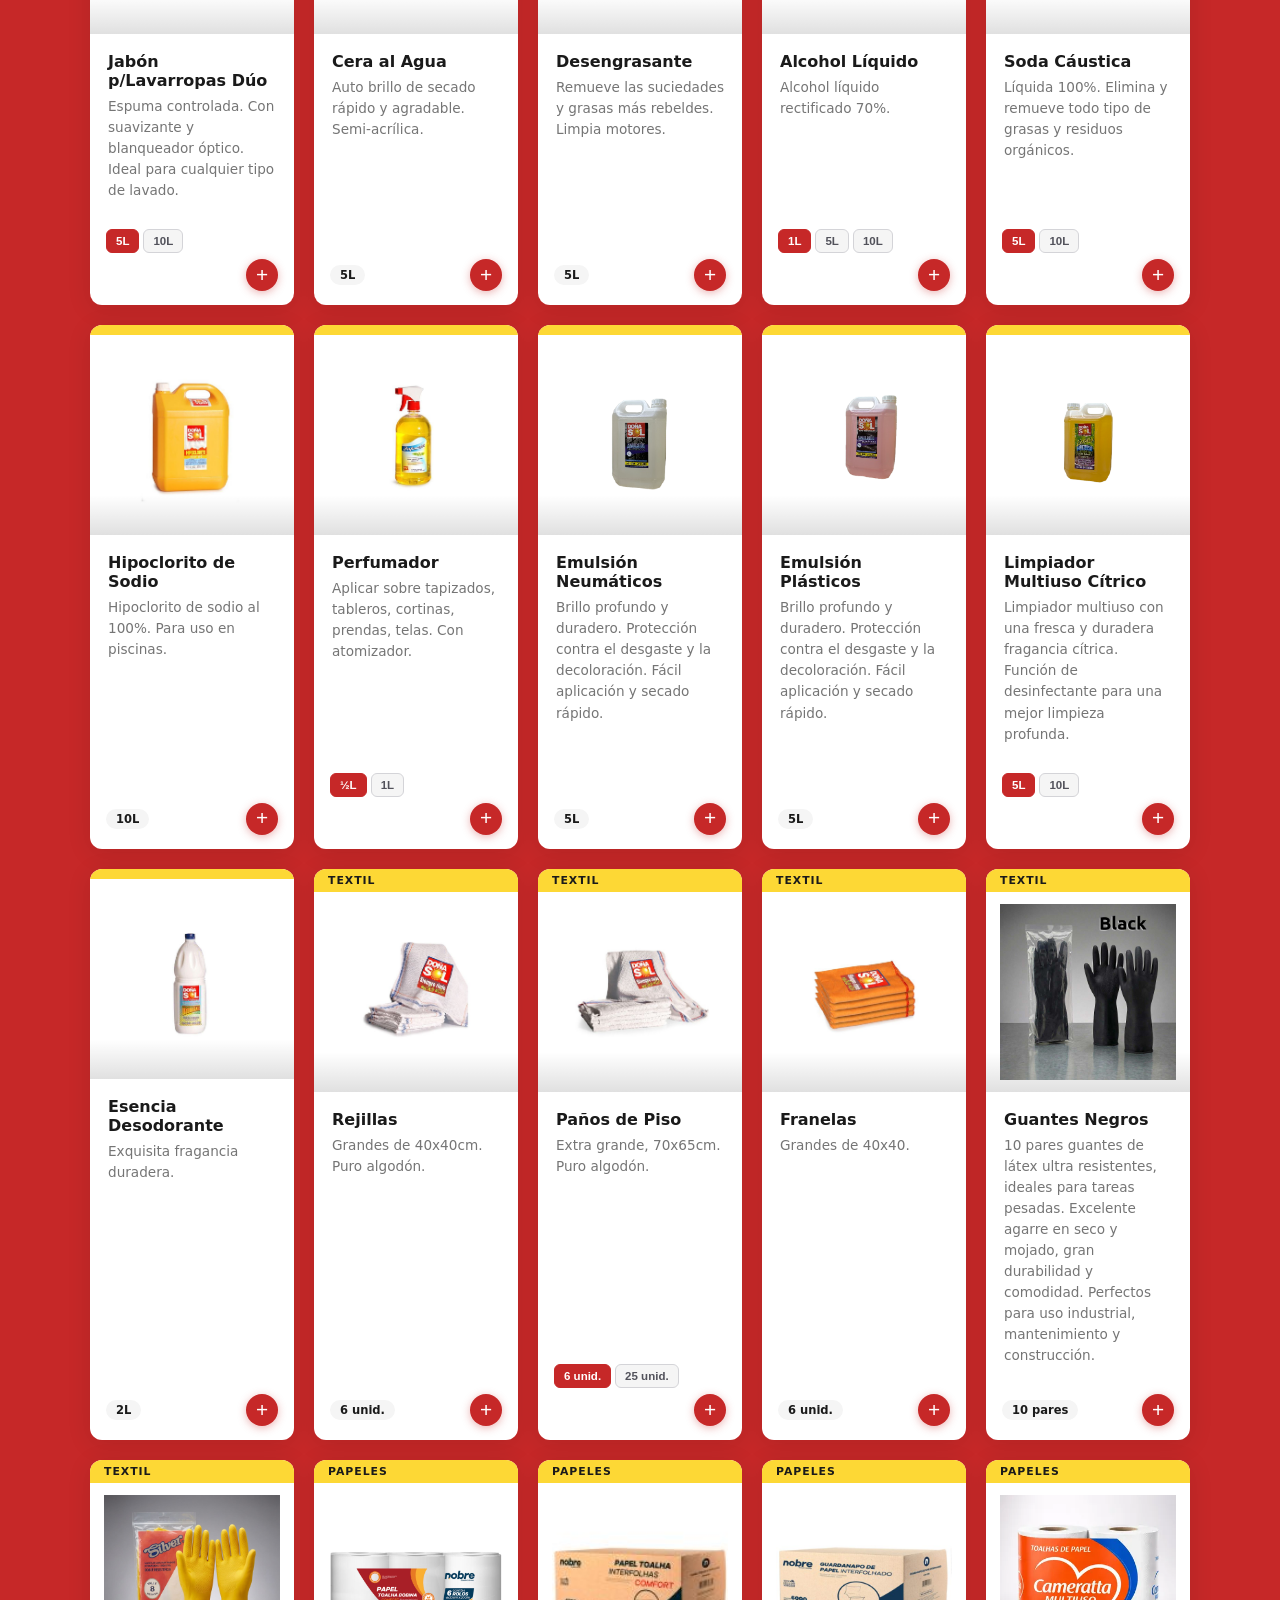
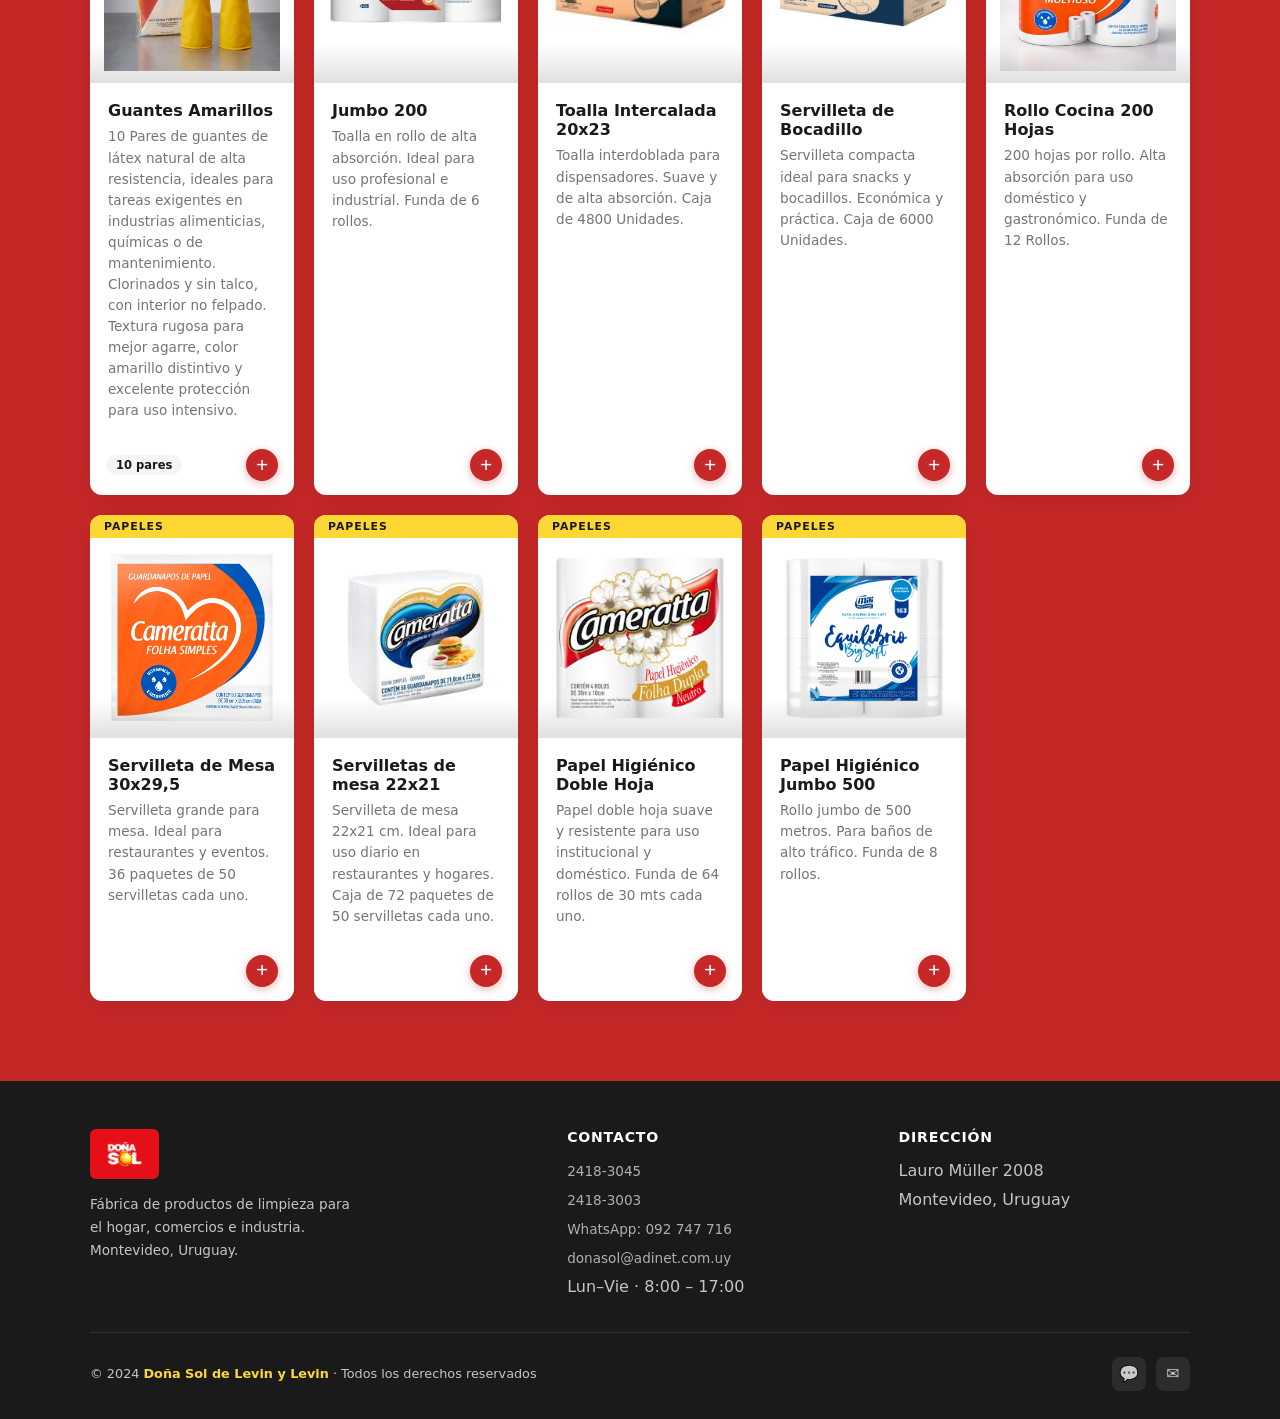
==== commit 825cd257: "k" ====
--- a/index.html
+++ b/index.html
@@ -145,11 +145,11 @@
           <div class="product-card reveal reveal-delay-3" data-category="hogar" data-id="desinfectante" data-sizes="5L,10L">
             <div class="product-card-category"></div>
             <div class="product-card-img">
-              <img src="Fotos%20Dona%20sol/AmonioCuaternario.JPG" alt="Espuma Controlada" />
-            </div>
-            <div class="product-card-body">
-              <div class="product-card-name">Espuma Controlada</div>
-              <div class="product-card-desc">Jabón para lavarropas con perfume perdurable.</div>
+              <img src="Fotos%20Dona%20sol/Limpiador%20liquidp.jpg" alt="Limpiador Líquido" />
+            </div>
+            <div class="product-card-body">
+              <div class="product-card-name">Limpiador Líquido</div>
+              <div class="product-card-desc">Limpiador de alto poder desinfectante. En base a amonio cuaternario.</div>
             </div>
             <div class="product-card-footer">
               <span class="product-card-volume">5L o 10L</span>
@@ -255,22 +255,7 @@
             </div>
             <div class="product-card-body">
               <div class="product-card-name">Jabón p/Lavarropas Dúo</div>
-              <div class="product-card-desc">Jabón para lavarropas con perfume perdurable.</div>
-            </div>
-            <div class="product-card-footer">
-              <span class="product-card-volume">5L o 10L</span>
-              <span class="product-card-price"></span>
-            </div>
-          </div>
-
-          <div class="product-card reveal reveal-delay-2" data-category="lavanderia" data-id="espuma-controlada" data-sizes="5L,10L">
-            <div class="product-card-category"></div>
-            <div class="product-card-img">
-              <img src="Fotos%20Dona%20sol/Limpiador%20liquidp.jpg" alt="Limpiador Líquido" />
-            </div>
-            <div class="product-card-body">
-              <div class="product-card-name">Limpiador Líquido</div>
-              <div class="product-card-desc">Limpiador de alto poder desinfectante. En base a amonio cuaternario.</div>
+              <div class="product-card-desc">Espuma controlada. Con suavizante y blanqueador óptico. Ideal para cualquier tipo de lavado.</div>
             </div>
             <div class="product-card-footer">
               <span class="product-card-volume">5L o 10L</span>
--- a/styles.css
+++ b/styles.css
@@ -462,7 +462,7 @@
   text-transform: uppercase;
   margin-bottom: 10px;
   opacity: 0;
-  transform: translateY(-8px);
+  transform: translateY(-8px) scale(0.94);
   animation: labelIn .5s cubic-bezier(.22,1,.36,1) forwards;
 }
 .section-label::before {
@@ -487,32 +487,47 @@
   margin-top: 12px;
   opacity: 0;
   animation: descIn .6s cubic-bezier(.22,1,.36,1) forwards;
-  animation-delay: .5s;
+  animation-delay: 1.3s;
 }
 
 /* ── Animated heading: letters cascade in on load ── */
 .char-anim {
   display: inline-block;
   opacity: 0;
-  transform: translateY(0.5em);
-  animation: charIn .6s cubic-bezier(.22,1,.36,1) forwards;
-  animation-delay: calc(var(--char-i, 0) * 26ms + 120ms);
+  filter: blur(7px);
+  transform: translateY(0.55em) scale(0.85);
+  animation: charIn .65s cubic-bezier(.16,1,.3,1) forwards;
+  animation-delay: calc(var(--char-i, 0) * 28ms + 150ms);
 }
 @keyframes charIn {
-  to { opacity: 1; transform: translateY(0); }
+  60%  { filter: blur(0); }
+  to   { opacity: 1; transform: translateY(0) scale(1); filter: blur(0); }
 }
 @keyframes labelIn {
-  to { opacity: 1; transform: translateY(0); }
+  to { opacity: 1; transform: translateY(0) scale(1); }
 }
 @keyframes descIn {
   from { opacity: 0; transform: translateY(8px); }
   to   { opacity: 1; transform: translateY(0); }
 }
+@keyframes dotPulse {
+  0%   { box-shadow: 0 0 0 0 rgba(253,216,53,0.55); }
+  70%  { box-shadow: 0 0 0 7px rgba(253,216,53,0); }
+  100% { box-shadow: 0 0 0 0 rgba(253,216,53,0); }
+}
+@keyframes accentGlow {
+  0%, 100% { text-shadow: 0 0 14px rgba(253,216,53,0.30); }
+  50%      { text-shadow: 0 0 28px rgba(253,216,53,0.65); }
+}
+@keyframes underlineIn {
+  to { transform: scaleX(1); }
+}
 @media (prefers-reduced-motion: reduce) {
-  .char-anim, .section-label, .section-desc {
+  .char-anim, .section-label, .section-desc, .catalog-hero .section-title .accent, .catalog-hero .section-title .accent::after {
     animation: none !important;
     opacity: 1 !important;
     transform: none !important;
+    filter: none !important;
   }
 }
 
@@ -530,16 +545,40 @@
   margin-bottom: 36px;
 }
 .catalog-hero .section-label {
-  color: rgba(255,255,255,0.85);
+  color: rgba(255,255,255,0.92);
+  padding: 7px 16px 7px 12px;
+  border-radius: 999px;
+  background: rgba(255,255,255,0.10);
+  border: 1px solid rgba(255,255,255,0.22);
+  backdrop-filter: blur(8px);
+  -webkit-backdrop-filter: blur(8px);
 }
 .catalog-hero .section-label::before {
+  width: 7px; height: 7px;
+  border-radius: 50%;
   background: var(--yellow);
+  animation: dotPulse 2s ease-in-out infinite 1s;
 }
 .catalog-hero .section-title {
   color: var(--white);
 }
 .catalog-hero .section-title .accent {
   color: var(--yellow);
+  position: relative;
+  display: inline-block;
+  animation: accentGlow 3s ease-in-out infinite 1.5s;
+}
+.catalog-hero .section-title .accent::after {
+  content: '';
+  position: absolute;
+  left: 0; right: 0; bottom: -5px;
+  height: 3px;
+  border-radius: 2px;
+  background: linear-gradient(90deg, var(--yellow), rgba(253,216,53,0));
+  transform: scaleX(0);
+  transform-origin: left;
+  animation: underlineIn .6s cubic-bezier(.22,1,.36,1) forwards;
+  animation-delay: 1.15s;
 }
 .catalog-hero .section-desc {
   color: rgba(255,255,255,0.80);
